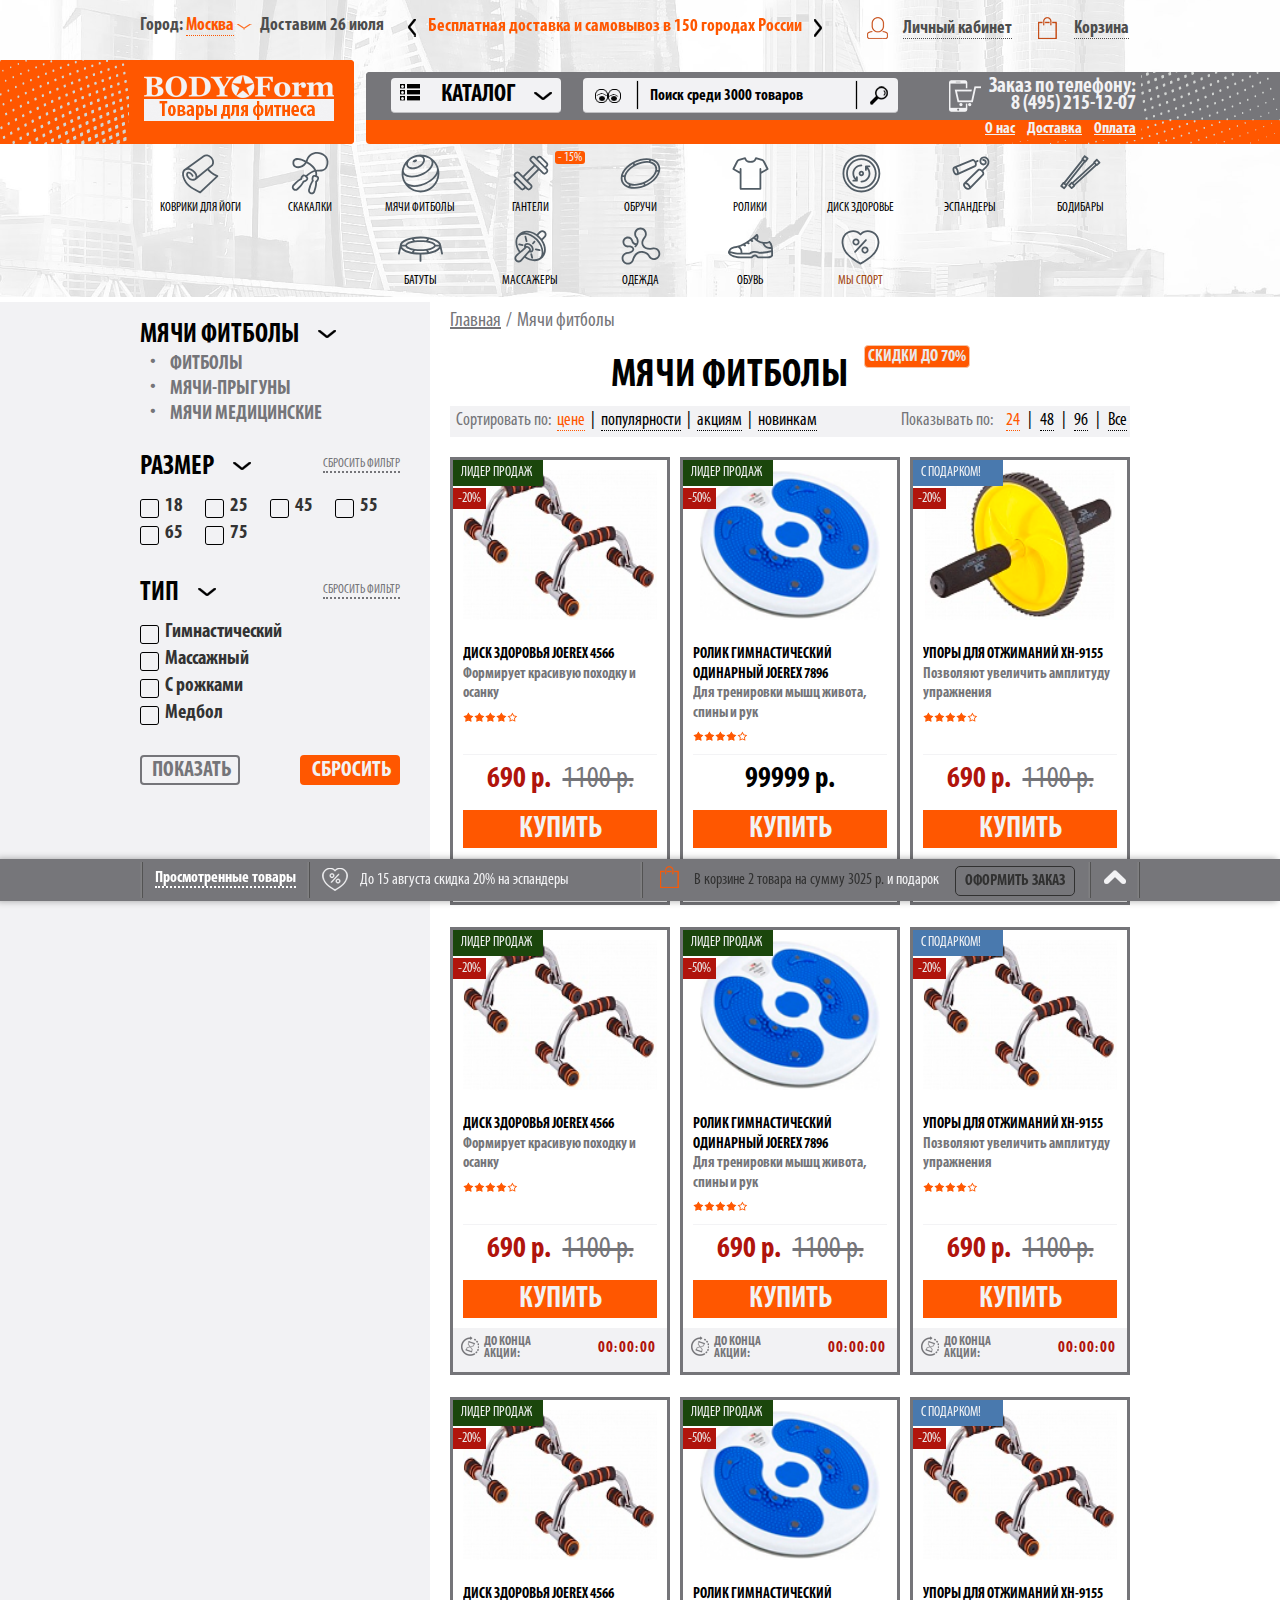
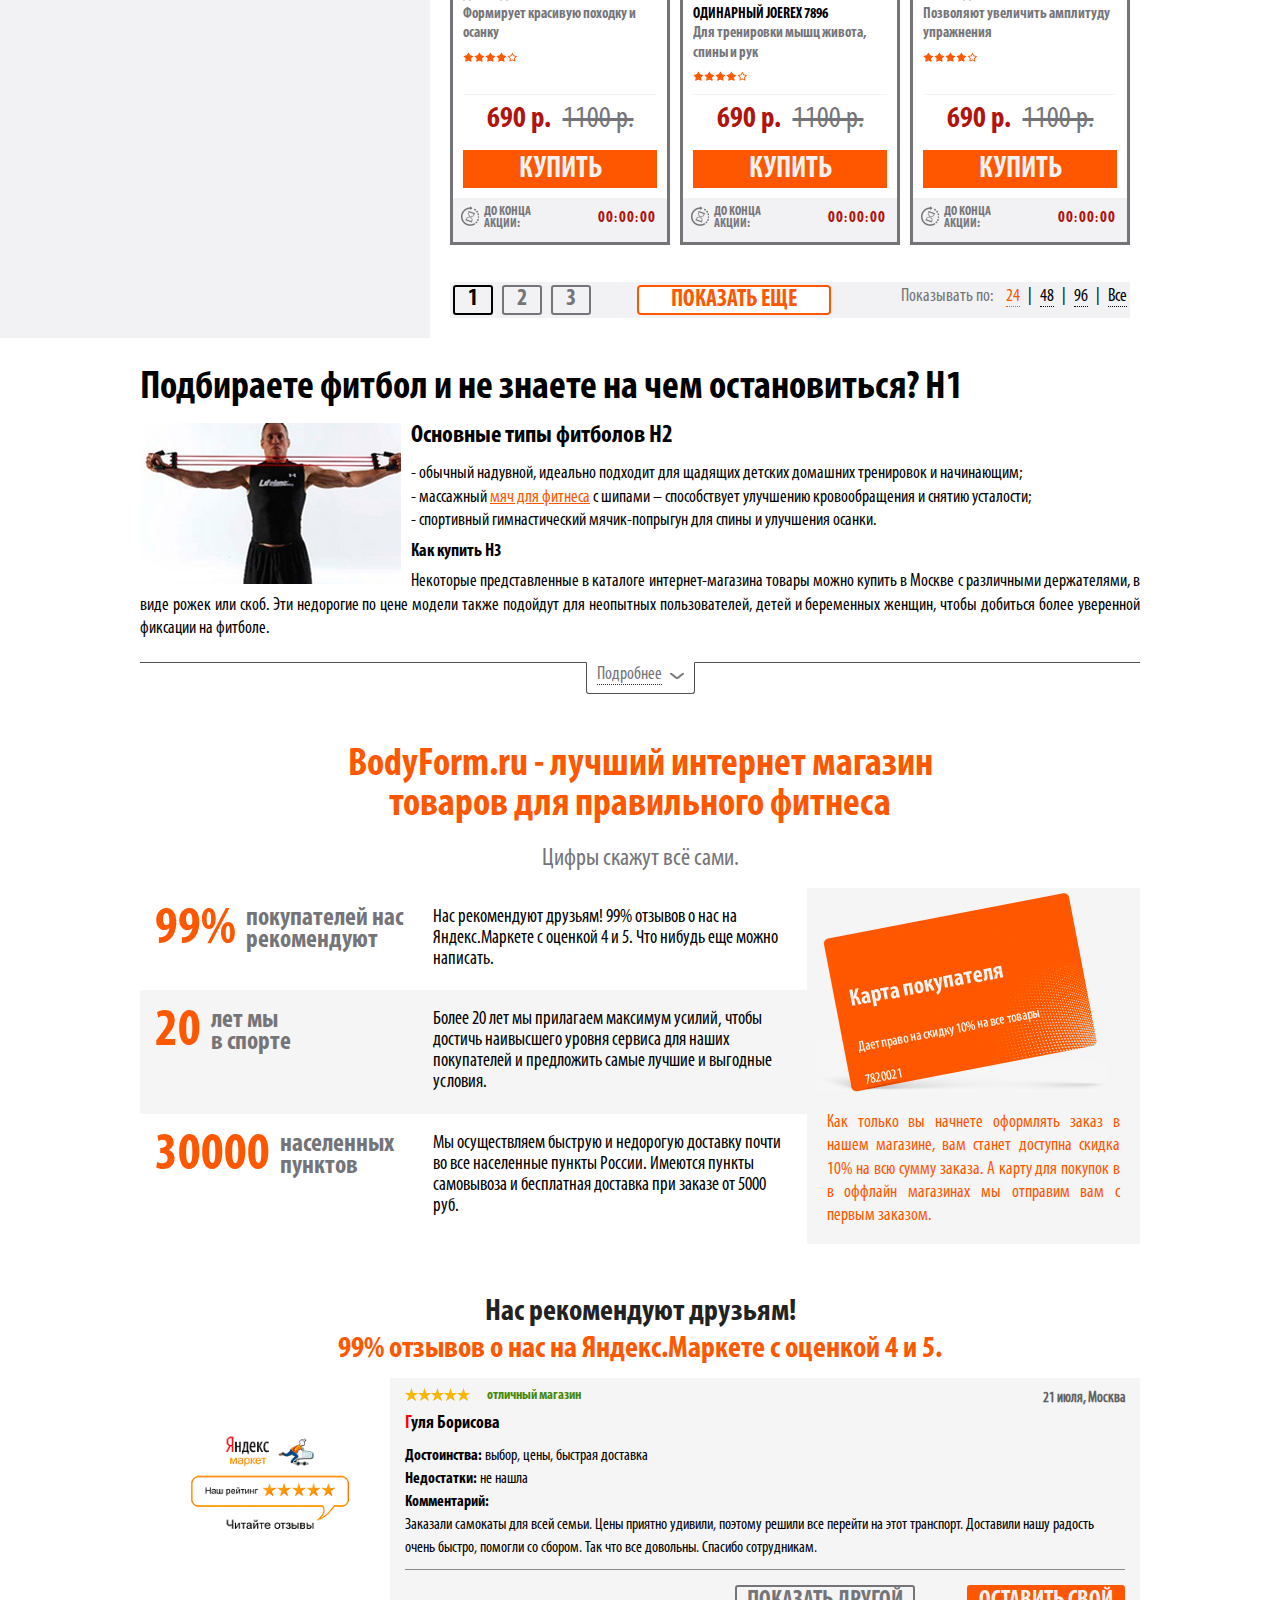
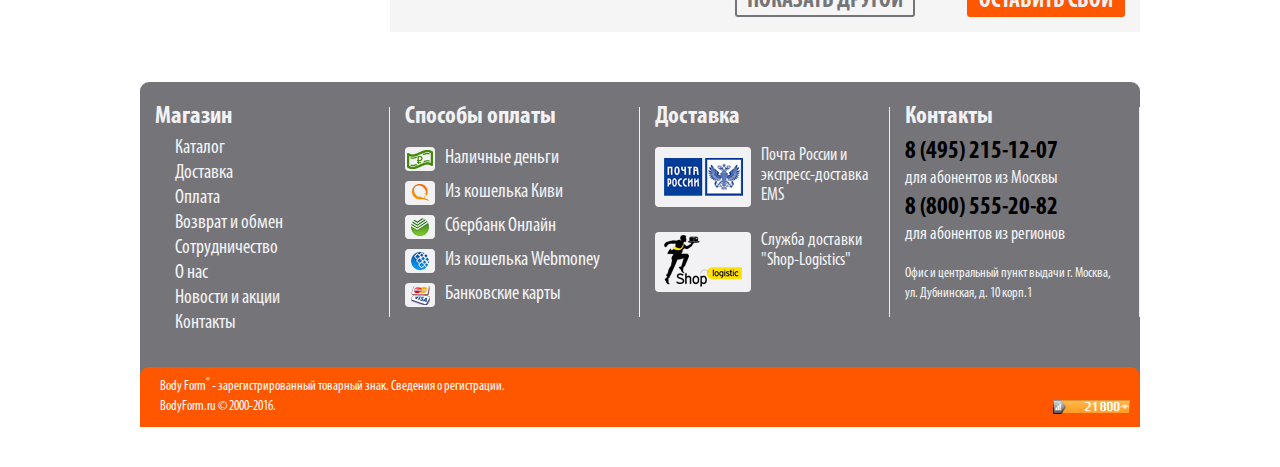
==== bf/catalog.html @ b811a0fb "new" ====
﻿<!DOCTYPE html>
<html>
<head>
    <meta charset="utf-8">
    <meta http-equiv="X-UA-Compatible" content="IE=edge">
    <meta name="viewport" content="width=device-width, initial-scale=1">
    <title>Каталог | BF</title>

    <link rel="shortcut icon" href="assets/images/favicon.png">
    <link rel="stylesheet" href="assets/plugins/bootstrap/css/bootstrap.min.css">
    <link rel="stylesheet" href="assets/plugins/font-awesome/css/font-awesome.min.css">
	
    <link rel="stylesheet" href="assets/css/style.css">
    <link rel="stylesheet" href="assets/plugins/slick/slick.css" />
    <link rel="stylesheet" href="assets/plugins/soon-countdown/css/soon.min.css"/>
    <!--[if lt IE 9]><script src="http://html5shim.googlecode.com/svn/trunk/html5.js"></script><![endif]-->
</head>
<body>
    <div id="top">
        <header id="header">
            <div class="top">
                <div class="container">
                    <div class="row-top">
                        <div class="col-dostavka">
                            Город:
                            <div class="dropdown">
                                <button class="dropdown-toggle" type="button" id="routefrom" data-toggle="dropdown" aria-haspopup="true" aria-expanded="false">
                                    <span>Москва</span>
                                </button>
                                <div class="dropdown-menu" aria-labelledby="routefrom">
                                    <a class="dropdown-item" href="#">Санкт-Петербург</a>
                                    <a class="dropdown-item" href="#">Таганрог</a>
                                    <a class="dropdown-item" href="#">Нижний Новгород</a>
                                </div>
                            </div>
                            <span class="val">Доставим 26 июля</span>
                        </div>
                        <div class="col-advants">
                            <div class="advants">
                                <div class="list">
                                    <article>
                                        <div class="inn">
                                            Бесплатная доставка и самовывоз в 150 городах России
                                        </div>
                                    </article>
                                    <article>
                                        <div class="inn">
                                            2Бесплатная доставка и самовывоз в 150 городах России
                                        </div>
                                    </article>
                                </div>
                            </div>
                        </div>
                        <div class="col-cart">
                            <div class="account">
                                <i class="icon icon-user"></i>
                                <div class="dropdown">
                                    <a href="#">Личный кабинет</a>
                                    <div class="dropdown-menu">
                                        <form class="frm">
                                            <div class="form-group row">
                                                <label for="" class="control-label col-md-3">Логин:</label>
                                                <div class="col-md-9"><input type="text" class="form-control"/></div>
                                            </div>
                                            <div class="form-group row">
                                                <label for="" class="control-label col-md-3">Пароль:</label>
                                                <div class="col-md-9"><input type="text" class="form-control"/></div>
                                            </div>
                                            <div class="form-group row">
                                                <div class="col-sm-6">
                                                    <a href="#">Забыли свой пароль?</a>
                                                    <a href="#">Зарегистрироваться?</a>
                                                </div>
                                                <div class="col-sm-6">
                                                    <button class="btn btn-default">Войти</button>
                                                </div>
                                            </div>
                                        </form>
                                    </div>
                                </div>
                            </div>
                            <div class="cart">
                                <i class="icon icon-cart"></i>
                                <div class="dropdown">
                                    <a href="#">
                                        Корзина
                                    </a>
                                    <div class="dropdown-menu">
                                        <div class="minicart">
                                            <div class="products-list">
                                                <div class="item">
                                                    <div class="row">
                                                        <div class="col-xs-3 img">
                                                            <a href="product.html"><img src="demo/product_img1.png" alt=""/></a>
                                                        </div>
                                                        <div class="col-xs-6 name">
                                                            <a href="product.html">Мяч прыгун с ручками, 65 см.</a>
                                                            <div class="options">
                                                                <p>Цвет: розовый</p>
                                                                <p>Размер: 65 см.</p>
                                                            </div>
                                                        </div>
                                                        <div class="col-xs-3 price">
                                                            <span>457 р.</span>
                                                            <div class="input-counter">
                                                                <button type="button" class="btn btn-minus btn-number" data-type="minus" data-field="quant[1]">
                                                                    -
                                                                </button>
                                                                <div class="input-group-text">
                                                                    <input type="text" name="quant[1]" class="form-control input-number input-area" value="1" min="0" max="100000" data-step="1">
                                                                </div>
                                                                <button type="button" class="btn btn-plus btn-number" data-type="plus" data-field="quant[1]">
                                                                    +
                                                                </button>
                                                            </div>
                                                        </div>
                                                        <button class="btn btn-remove" title="Удалить товар с корзины"><i class="icon icon-remove"></i></button>
                                                    </div>
                                                </div>
                                                <div class="item">
                                                    <div class="row">
                                                        <div class="col-xs-3 img">
                                                            <a href="product.html"><img src="demo/product_img2.png" alt=""/></a>
                                                        </div>
                                                        <div class="col-xs-6 name">
                                                            <a href="product.html">Мяч прыгун с ручками, 65 см.</a>
                                                            <div class="options">
                                                                <p>Цвет: розовый</p>
                                                                <p>Размер: 65 см.</p>
                                                            </div>
                                                        </div>
                                                        <div class="col-xs-3 price">
                                                            <span class="new">457 р.</span>
                                                            <span class="old">510 р.</span>
                                                            <div class="input-counter">
                                                                <button type="button" class="btn btn-minus btn-number" data-type="minus" data-field="quant[2]">
                                                                    -
                                                                </button>
                                                                <div class="input-group-text">
                                                                    <input type="text" name="quant[2]" class="form-control input-number input-area" value="1" min="0" max="100000" data-step="1">
                                                                </div>
                                                                <button type="button" class="btn btn-plus btn-number" data-type="plus" data-field="quant[2]">
                                                                    +
                                                                </button>
                                                            </div>
                                                        </div>
                                                        <button class="btn btn-remove" title="Удалить товар с корзины"><i class="icon icon-remove"></i></button>
                                                    </div>
                                                </div>
                                            </div>
                                            <div class="sum">
                                                Итого: 1232 р. и подарок
                                            </div>
                                            <div class="row row-bot">
                                                <div class="col-sm-6">
                                                    <a href="#" class="btn btn-checkout">
                                                        Оформить заказ
                                                    </a>
                                                </div>
                                                <div class="col-sm-6">
                                                    <a href="cart.html" class="link-cart">Перейти в корзину</a>
                                                </div>
                                            </div>
                                        </div>
                                    </div>
                                </div>
                            </div>
                        </div>
                    </div>
                </div>
            </div>
            <div class="center">
                <div class="col-logo">
                    <a href="" class="logo">
                        <img src="assets/images/logo.png" alt=""/>
                    </a>
                </div>
                <div class="col-wrap">
                    <div class="top">
                        <div class="inner">
                            <div class="catalog">
                                <a href="#" class="dropdown-catalog">
                                    <i class="icon icon-catalog"></i>
                                    <span>Каталог</span>
                                </a>
                            </div>
                            <div class="search">
                                <div class="search-input">
                                    <i class="icon icon-eyes"></i>
                                    <input type="text" placeholder="Поиск среди 3000 товаров" class="form-control"/>
                                    <button class="btn">
                                        <i class="icon icon-search"></i>
                                    </button>
                                    <div class="dropdown-menu">
                                        <div class="head">Найдено в разделах каталога:</div>
                                        <ul>
                                            <li><a href="#">Фитболы</a></li>
                                            <li><a href="#">Мячи-прыгуны</a></li>
                                            <li><a href="#">Мячи медицинские</a></li>
                                            <li><a href="#">Массажеры</a></li>
                                        </ul>
                                        <div class="head">Найдены товары:</div>
                                        <div class="products-list">
                                            <div class="item">
                                                <div class="row">
                                                    <div class="col-sm-2 img">
                                                        <a href="product.html"><img src="demo/product_img1.png" alt=""/></a>
                                                    </div>
                                                    <div class="col-sm-7 name">
                                                        <a href="product.html">Мяч прыгун с ручками, 65 см.</a>
                                                    </div>
                                                    <div class="col-sm-3 price">
                                                        <span>457 р.</span>
                                                    </div>
                                                </div>
                                            </div>
                                            <div class="item">
                                                <div class="row">
                                                    <div class="col-sm-2 img">
                                                        <a href="product.html"><img src="demo/product_img2.png" alt=""/></a>
                                                    </div>
                                                    <div class="col-sm-7 name">
                                                        <a href="product.html">Мяч прыгун с ручками, 65 см.</a>
                                                    </div>
                                                    <div class="col-sm-3 price">
                                                        <span class="new">457 р.</span>
                                                        <span class="old">510 р.</span>
                                                    </div>
                                                </div>
                                            </div>
                                        </div>
                                        <a href="#" class="btn">Показать все результаты</a>
                                    </div>
                                </div>
                            </div>
                            <div class="contact">
                                <p>Заказ по телефону:</p>
                                <p>8 (495) 215-12-07</p>
                            </div>
                        </div>
                    </div>
                    <div class="nav">
                        <nav class="inner">
                            <ul>
                                <li><a href="#">О нас</a></li>
                                <li><a href="#">Доставка</a></li>
                                <li><a href="#">Оплата</a></li>
                            </ul>
                        </nav>
                    </div>
                </div>
            </div>
        </header>
        <div class="container">
            <nav id="navi">
                <ul>
                    <li>
                        <a href="#">
                            <div class="navi-icon">
                                <img class="svg" src="demo/icons/1.svg" alt=""/>
                            </div>
                            <span>Коврики для йоги</span>
                        </a>
                    </li>
                    <li>
                        <a href="#">
                            <div class="navi-icon">
                                <img class="svg" src="demo/icons/2.svg" alt=""/>
                            </div>
                            <span>Скакалки</span>
                        </a>
                    </li>
                    <li>
                        <a href="#">
                            <div class="navi-icon">
                                <img class="svg" src="demo/icons/3.svg" alt=""/>
                            </div>
                            <span>Мячи фитболы</span>
                        </a>
                        <div class="dropdown-menu">
                            <div class="img">
                                <img src="demo/product_img1.png" alt=""/>
                            </div>
                            <ul>
                                <li><a href="#">Фитболы</a></li>
                                <li><a href="#">Мячи-прыгуны</a></li>
                                <li><a href="#">Мячи медицинские</a></li>
                            </ul>
                            <div class="bot">
                                <a href="#" class="btn">Посмотреть все</a>
                            </div>
                        </div>
                    </li>
                    <li>
                        <a href="#">
                            <span class="lbl">- 15%</span>
                            <div class="navi-icon">
                                <img class="svg" src="demo/icons/4.svg" alt=""/>
                            </div>
                            <span>Гантели</span>
                        </a>
                        <div class="dropdown-menu">
                            <div class="img">
                                <img src="demo/product_img1.png" alt=""/>
                            </div>
                            <ul>
                                <li><a href="#">Фитболы</a></li>
                                <li><a href="#">Мячи-прыгуны</a></li>
                                <li><a href="#">Мячи медицинские</a></li>
                            </ul>
                            <div class="bot">
                                <a href="#" class="btn">Посмотреть все</a>
                            </div>
                        </div>
                    </li>
                    <li>
                        <a href="#">
                            <div class="navi-icon">
                                <img class="svg" src="demo/icons/5.svg" alt=""/>
                            </div>
                            <span>Обручи</span>
                        </a>
                    </li>
                    <li>
                        <a href="#">
                            <div class="navi-icon">
                                <img class="svg" src="demo/icons/6.svg" alt=""/>
                            </div>
                            <span>Ролики</span>
                        </a>
                    </li>
                    <li>
                        <a href="#">
                            <div class="navi-icon">
                                <img class="svg" src="demo/icons/7.svg" alt=""/>
                            </div>
                            <span>Диск здоровье</span>
                        </a>
                    </li>
                    <li>
                        <a href="#">
                            <div class="navi-icon">
                                <img class="svg" src="demo/icons/8.svg" alt=""/>
                            </div>
                            <span>Эспандеры</span>
                        </a>
                    </li>
                    <li>
                        <a href="#">
                            <div class="navi-icon">
                                <img class="svg" src="demo/icons/9.svg" alt=""/>
                            </div>
                            <span>Бодибары</span>
                        </a>
                    </li>
                    <li>
                        <a href="#">
                            <div class="navi-icon">
                                <img class="svg" src="demo/icons/10.svg" alt=""/>
                            </div>
                            <span>Батуты</span>
                        </a>
                    </li>
                    <li>
                        <a href="#">
                            <div class="navi-icon">
                                <img class="svg" src="demo/icons/11.svg" alt=""/>
                            </div>
                            <span>Массажеры</span>
                        </a>
                    </li>
                    <li>
                        <a href="#">
                            <div class="navi-icon">
                                <img class="svg" src="demo/icons/12.svg" alt=""/>
                            </div>
                            <span>Одежда</span>
                        </a>
                    </li>
                    <li>
                        <a href="#">
                            <div class="navi-icon">
                                <img class="svg" src="demo/icons/13.svg" alt=""/>
                            </div>
                            <span>Обувь</span>
                        </a>
                    </li>
                    <li class="orange">
                        <a href="#">
                            <div class="navi-icon">
                                <img class="svg" src="demo/icons/14.svg" alt=""/>
                            </div>
                            <span>Мы спорт</span>
                        </a>
                    </li>
                </ul>
            </nav>
        </div>
    </div>
    <div id="wrapper" class="has-sidebar" role="main">
        <div class="inner">
            <div id="content" role="main">
                <div id="breadcumbs">
                    <a href="#">Главная</a><span class="sep">/</span><span class="current">Мячи фитболы</span>
                </div>
                <section class="products">
                    <header class="title">
                        <div class="name">
                            Мячи фитболы
                            <span class="lbl">скидки до 70%</span>
                        </div>
                    </header>
                    <div class="panel-pager clearfix">
                        <div class="col-md-7 col-sorting">
                            <div class="sorting">
                                <span>Сортировать по:</span>
                                <a href="#" class="active">цене</a> <span>|</span>
                                <a href="#">популярности</a> <span>|</span>
                                <a href="#">акциям</a> <span>|</span>
                                <a href="#">новинкам</a>
                            </div>
                        </div>
                        <div class="col-md-5 col-show-count">
                            <div class="show-count">
                                <span>Показывать по:</span>
                                <a href="#" class="active">24</a> <span>|</span>
                                <a href="#">48</a> <span>|</span>
                                <a href="#">96</a> <span>|</span>
                                <a href="#">Все</a>
                            </div>
                        </div>
                    </div>
                    <div class="list clearfix">
                        <article class="product-item has-timer">
                            <div class="wrap">
                                <div class="tags">
                                    <p class="ribbon"><span class="ribbon-leader">Лидер продаж</span></p>
                                    <span class="percent">-20%</span>
                                </div>
                                <div class="img">
                                    <div class="preview-gallery">
                                        <figure class="img-item">
                                            <img src="demo/product_img1.png" alt=""/>
                                        </figure>
                                        <figure class="img-item">
                                            <img src="demo/product_img2.png" alt=""/>
                                        </figure>
                                    </div>
                                </div>
                                <div class="info">
                                    <a href="product.html">
                                        <span class="name">Диск здоровья Joerex 4566</span>
                                        <span class="short">
                                            Формирует красивую походку и осанку
                                        </span>
                                    </a>
                                    <div class="rate">
                                        <span class="stars star-4"></span>
                                    </div>
                                </div>
                                <div class="price">
                                    <span class="new">690 р.</span>
                                    <span class="old">1100 р.</span>
                                </div>
                                <div class="baton">
                                    <button class="btn btn-add-to-cart">Купить</button>
                                </div>
                                <div class="akcia">
                                    <span>
                                        <i class="icon icon-timer"></i>
                                        до конца акции:</span>
                                    <div class="timer">
                                        <div class="soon"
                                             data-due="2016-10-21T22:05"
                                             data-layout="line"
                                             data-format="d,h,m,s"
                                             data-labels-days="день"
                                             data-labels-hours=":"
                                             data-labels-minutes=":"
                                             data-labels-seconds=" ">
                                        </div>
                                    </div>
                                </div>
                                <div class="product-options">
                                    <div class="prop prop-size clearfix">
                                        <div class="name">Размер: </div>
                                        <div class="values">
                                            <div class="value">
                                                <span>s 37</span>
                                            </div>
                                            <div class="value active">
                                                <span>xl 40</span>
                                            </div>
                                            <div class="value">
                                                <span>xxl 45</span>
                                            </div>
                                            <div class="value">
                                                <span>xxxl 47</span>
                                            </div>
                                        </div>
                                    </div>
                                    <div class="prop prop-color clearfix">
                                        <div class="name">Цвет: </div>
                                        <div class="values">
                                            <div class="value">
                                                <img src="assets/images/color_green.png" alt=""/>
                                            </div>
                                            <div class="value active">
                                                <img src="assets/images/color_grey.png" alt=""/>
                                            </div>
                                            <div class="value">
                                                <img src="assets/images/color_blue.png" alt=""/>
                                            </div>
                                            <div class="value">
                                                <img src="assets/images/color_yellow_brown.png" alt=""/>
                                            </div>
                                        </div>
                                    </div>
                                </div>
                            </div>
                        </article>
                        <article class="product-item has-timer">
                            <div class="wrap">
                                <div class="tags">
                                    <p class="ribbon"><span class="ribbon-leader">Лидер продаж</span></p>
                                    <span class="percent">-50%</span>
                                </div>
                                <div class="img">
                                    <div class="preview-gallery">
                                        <figure class="img-item">
                                            <img src="demo/product_img3.png" alt=""/>
                                        </figure>
                                    </div>
                                </div>
                                <div class="info">
                                    <a href="product.html">
                                        <span class="name">Ролик гимнастический одинарный Joerex 7896</span>
                                        <span class="short">
                                            Для тренировки мышц живота, спины и рук
                                        </span>
                                    </a>
                                    <div class="rate">
                                        <span class="stars star-4"></span>
                                    </div>
                                </div>
                                <div class="price">
                                    <span>99999 р.</span>
                                </div>
                                <div class="baton">
                                    <button class="btn btn-add-to-cart">Купить</button>
                                </div>
                                <div class="akcia">
                                    <span>
                                        <i class="icon icon-timer"></i>
                                        до конца акции:</span>
                                    <div class="timer">
                                        <div class="soon"
                                             data-due="2016-10-19T22:05"
                                             data-layout="line"
                                             data-format="d,h,m,s"
                                             data-labels-days="день"
                                             data-labels-hours=":"
                                             data-labels-minutes=":"
                                             data-labels-seconds=" ">
                                        </div>
                                    </div>
                                </div>
                                <div class="product-options">
                                    <div class="prop prop-size clearfix">
                                        <div class="name">Размер: </div>
                                        <div class="values">
                                            <div class="value">
                                                <span>s 37</span>
                                            </div>
                                            <div class="value active">
                                                <span>xl 40</span>
                                            </div>
                                            <div class="value">
                                                <span>xxl 45</span>
                                            </div>
                                            <div class="value">
                                                <span>xxxl 47</span>
                                            </div>
                                        </div>
                                    </div>
                                    <div class="prop prop-color clearfix">
                                        <div class="name">Цвет: </div>
                                        <div class="values">
                                            <div class="value">
                                                <img src="assets/images/color_green.png" alt=""/>
                                            </div>
                                            <div class="value active">
                                                <img src="assets/images/color_grey.png" alt=""/>
                                            </div>
                                            <div class="value">
                                                <img src="assets/images/color_blue.png" alt=""/>
                                            </div>
                                            <div class="value">
                                                <img src="assets/images/color_yellow_brown.png" alt=""/>
                                            </div>
                                        </div>
                                    </div>
                                </div>
                            </div>
                        </article>
                        <article class="product-item has-timer">
                            <div class="wrap">
                                <div class="tags">
                                    <p class="ribbon"><span class="ribbon-present">С подарком!</span></p>
                                    <span class="percent">-20%</span>
                                </div>
                                <div class="img">
                                    <div class="preview-gallery">
                                        <figure class="img-item">
                                            <img src="demo/product_img2.png" alt=""/>
                                        </figure>
                                        <figure class="img-item">
                                            <img src="demo/product_img3.png" alt=""/>
                                        </figure>
                                        <figure class="img-item">
                                            <img src="demo/product_img1.png" alt=""/>
                                        </figure>
                                    </div>
                                </div>
                                <div class="info">
                                    <a href="product.html">
                                        <span class="name">Упоры для отжиманий XH-9155</span>
                                        <span class="short">
                                             Позволяют увеличить амплитуду упражнения
                                        </span>
                                    </a>
                                    <div class="rate">
                                        <span class="stars star-4"></span>
                                    </div>
                                </div>
                                <div class="price">
                                    <span class="new">690 р.</span>
                                    <span class="old">1100 р.</span>
                                </div>
                                <div class="baton">
                                    <button class="btn btn-add-to-cart">Купить</button>
                                </div>
                                <div class="akcia">
                                    <span>
                                        <i class="icon icon-timer"></i>
                                        до конца акции:</span>
                                    <div class="timer">
                                        <div class="soon"
                                             data-due="2016-10-19T23:25"
                                             data-layout="line"
                                             data-format="d,h,m,s"
                                             data-labels-days="день"
                                             data-labels-hours=":"
                                             data-labels-minutes=":"
                                             data-labels-seconds=" ">
                                        </div>
                                    </div>
                                </div>
                                <div class="product-options">
                                    <div class="prop prop-size clearfix">
                                        <div class="name">Размер: </div>
                                        <div class="values">
                                            <div class="value">
                                                <span>s 37</span>
                                            </div>
                                            <div class="value active">
                                                <span>xl 40</span>
                                            </div>
                                            <div class="value">
                                                <span>xxl 45</span>
                                            </div>
                                            <div class="value">
                                                <span>xxxl 47</span>
                                            </div>
                                        </div>
                                    </div>
                                    <div class="prop prop-color clearfix">
                                        <div class="name">Цвет: </div>
                                        <div class="values">
                                            <div class="value">
                                                <img src="assets/images/color_green.png" alt=""/>
                                            </div>
                                            <div class="value active">
                                                <img src="assets/images/color_grey.png" alt=""/>
                                            </div>
                                            <div class="value">
                                                <img src="assets/images/color_blue.png" alt=""/>
                                            </div>
                                            <div class="value">
                                                <img src="assets/images/color_yellow_brown.png" alt=""/>
                                            </div>
                                        </div>
                                    </div>
                                </div>
                            </div>
                        </article>
                        <div class="divider"></div>
                        <article class="product-item has-timer">
                            <div class="wrap">
                                <div class="tags">
                                    <p class="ribbon"><span class="ribbon-leader">Лидер продаж</span></p>
                                    <span class="percent">-20%</span>
                                </div>
                                <div class="img">
                                    <div class="preview-gallery">
                                        <figure class="img-item">
                                            <img src="demo/product_img1.png" alt=""/>
                                        </figure>
                                        <figure class="img-item">
                                            <img src="demo/product_img2.png" alt=""/>
                                        </figure>
                                    </div>
                                </div>
                                <div class="info">
                                    <a href="product.html">
                                        <span class="name">Диск здоровья Joerex 4566</span>
                                        <span class="short">
                                            Формирует красивую походку и осанку
                                        </span>
                                    </a>
                                    <div class="rate">
                                        <span class="stars star-4"></span>
                                    </div>
                                </div>
                                <div class="price">
                                    <span class="new">690 р.</span>
                                    <span class="old">1100 р.</span>
                                </div>
                                <div class="baton">
                                    <button class="btn btn-add-to-cart">Купить</button>
                                </div>
                                <div class="akcia">
                                    <span>
                                        <i class="icon icon-timer"></i>
                                        до конца акции:</span>
                                    <div class="timer">
                                        <div class="soon"
                                             data-due="2016-10-21T22:05"
                                             data-layout="line"
                                             data-format="d,h,m,s"
                                             data-labels-days="день"
                                             data-labels-hours=":"
                                             data-labels-minutes=":"
                                             data-labels-seconds=" ">
                                        </div>
                                    </div>
                                </div>
                                <div class="product-options">
                                    <div class="prop prop-size clearfix">
                                        <div class="name">Размер: </div>
                                        <div class="values">
                                            <div class="value">
                                                <span>s 37</span>
                                            </div>
                                            <div class="value active">
                                                <span>xl 40</span>
                                            </div>
                                            <div class="value">
                                                <span>xxl 45</span>
                                            </div>
                                            <div class="value">
                                                <span>xxxl 47</span>
                                            </div>
                                        </div>
                                    </div>
                                    <div class="prop prop-color clearfix">
                                        <div class="name">Цвет: </div>
                                        <div class="values">
                                            <div class="value">
                                                <img src="assets/images/color_green.png" alt=""/>
                                            </div>
                                            <div class="value active">
                                                <img src="assets/images/color_grey.png" alt=""/>
                                            </div>
                                            <div class="value">
                                                <img src="assets/images/color_blue.png" alt=""/>
                                            </div>
                                            <div class="value">
                                                <img src="assets/images/color_yellow_brown.png" alt=""/>
                                            </div>
                                        </div>
                                    </div>
                                </div>
                            </div>
                        </article>
                        <article class="product-item has-timer">
                            <div class="wrap">
                                <div class="tags">
                                    <p class="ribbon"><span class="ribbon-leader">Лидер продаж</span></p>
                                    <span class="percent">-50%</span>
                                </div>
                                <div class="img">
                                    <div class="preview-gallery">
                                        <figure class="img-item">
                                            <img src="demo/product_img3.png" alt=""/>
                                        </figure>
                                    </div>
                                </div>
                                <div class="info">
                                    <a href="product.html">
                                        <span class="name">Ролик гимнастический одинарный Joerex 7896</span>
                                        <span class="short">
                                            Для тренировки мышц живота, спины и рук
                                        </span>
                                    </a>
                                    <div class="rate">
                                        <span class="stars star-4"></span>
                                    </div>
                                </div>
                                <div class="price">
                                    <span class="new">690 р.</span>
                                    <span class="old">1100 р.</span>
                                </div>
                                <div class="baton">
                                    <button class="btn btn-add-to-cart">Купить</button>
                                </div>
                                <div class="akcia">
                                    <span>
                                        <i class="icon icon-timer"></i>
                                        до конца акции:</span>
                                    <div class="timer">
                                        <div class="soon"
                                             data-due="2016-10-17T22:05"
                                             data-layout="line"
                                             data-format="d,h,m,s"
                                             data-labels-days="день"
                                             data-labels-hours=":"
                                             data-labels-minutes=":"
                                             data-labels-seconds=" ">
                                        </div>
                                    </div>
                                </div>
                                <div class="product-options">
                                    <div class="prop prop-size clearfix">
                                        <div class="name">Размер: </div>
                                        <div class="values">
                                            <div class="value">
                                                <span>s 37</span>
                                            </div>
                                            <div class="value active">
                                                <span>xl 40</span>
                                            </div>
                                            <div class="value">
                                                <span>xxl 45</span>
                                            </div>
                                            <div class="value">
                                                <span>xxxl 47</span>
                                            </div>
                                        </div>
                                    </div>
                                    <div class="prop prop-color clearfix">
                                        <div class="name">Цвет: </div>
                                        <div class="values">
                                            <div class="value">
                                                <img src="assets/images/color_green.png" alt=""/>
                                            </div>
                                            <div class="value active">
                                                <img src="assets/images/color_grey.png" alt=""/>
                                            </div>
                                            <div class="value">
                                                <img src="assets/images/color_blue.png" alt=""/>
                                            </div>
                                            <div class="value">
                                                <img src="assets/images/color_yellow_brown.png" alt=""/>
                                            </div>
                                        </div>
                                    </div>
                                </div>
                            </div>
                        </article>
                        <article class="product-item has-timer">
                            <div class="wrap">
                                <div class="tags">
                                    <p class="ribbon"><span class="ribbon-present">С подарком!</span></p>
                                    <span class="percent">-20%</span>
                                </div>
                                <div class="img">
                                    <div class="preview-gallery">
                                        <figure class="img-item">
                                            <img src="demo/product_img1.png" alt=""/>
                                        </figure>
                                        <figure class="img-item">
                                            <img src="demo/product_img2.png" alt=""/>
                                        </figure>
                                    </div>
                                </div>
                                <div class="info">
                                    <a href="product.html">
                                        <span class="name">Упоры для отжиманий XH-9155</span>
                                        <span class="short">
                                             Позволяют увеличить амплитуду упражнения
                                        </span>
                                    </a>
                                    <div class="rate">
                                        <span class="stars star-4"></span>
                                    </div>
                                </div>
                                <div class="price">
                                    <span class="new">690 р.</span>
                                    <span class="old">1100 р.</span>
                                </div>
                                <div class="baton">
                                    <button class="btn btn-add-to-cart">Купить</button>
                                </div>
                                <div class="akcia">
                                    <span>
                                        <i class="icon icon-timer"></i>
                                        до конца акции:</span>
                                    <div class="timer">
                                        <div class="soon"
                                             data-due="2016-10-17T22:05"
                                             data-layout="line"
                                             data-format="d,h,m,s"
                                             data-labels-days="день"
                                             data-labels-hours=":"
                                             data-labels-minutes=":"
                                             data-labels-seconds=" ">
                                        </div>
                                    </div>
                                </div>
                                <div class="product-options">
                                    <div class="prop prop-size clearfix">
                                        <div class="name">Размер: </div>
                                        <div class="values">
                                            <div class="value">
                                                <span>s 37</span>
                                            </div>
                                            <div class="value active">
                                                <span>xl 40</span>
                                            </div>
                                            <div class="value">
                                                <span>xxl 45</span>
                                            </div>
                                            <div class="value">
                                                <span>xxxl 47</span>
                                            </div>
                                        </div>
                                    </div>
                                    <div class="prop prop-color clearfix">
                                        <div class="name">Цвет: </div>
                                        <div class="values">
                                            <div class="value">
                                                <img src="assets/images/color_green.png" alt=""/>
                                            </div>
                                            <div class="value active">
                                                <img src="assets/images/color_grey.png" alt=""/>
                                            </div>
                                            <div class="value">
                                                <img src="assets/images/color_blue.png" alt=""/>
                                            </div>
                                            <div class="value">
                                                <img src="assets/images/color_yellow_brown.png" alt=""/>
                                            </div>
                                        </div>
                                    </div>
                                </div>
                            </div>
                        </article>
                        <div class="divider"></div>
                        <article class="product-item has-timer">
                            <div class="wrap">
                                <div class="tags">
                                    <p class="ribbon"><span class="ribbon-leader">Лидер продаж</span></p>
                                    <span class="percent">-20%</span>
                                </div>
                                <div class="img">
                                    <div class="preview-gallery">
                                        <figure class="img-item">
                                            <img src="demo/product_img1.png" alt=""/>
                                        </figure>
                                        <figure class="img-item">
                                            <img src="demo/product_img2.png" alt=""/>
                                        </figure>
                                    </div>
                                </div>
                                <div class="info">
                                    <a href="product.html">
                                        <span class="name">Диск здоровья Joerex 4566</span>
                                        <span class="short">
                                            Формирует красивую походку и осанку
                                        </span>
                                    </a>
                                    <div class="rate">
                                        <span class="stars star-4"></span>
                                    </div>
                                </div>
                                <div class="price">
                                    <span class="new">690 р.</span>
                                    <span class="old">1100 р.</span>
                                </div>
                                <div class="baton">
                                    <button class="btn btn-add-to-cart">Купить</button>
                                </div>
                                <div class="akcia">
                                    <span>
                                        <i class="icon icon-timer"></i>
                                        до конца акции:</span>
                                    <div class="timer">
                                        <div class="soon"
                                             data-due="2016-10-21T22:05"
                                             data-layout="line"
                                             data-format="d,h,m,s"
                                             data-labels-days="день"
                                             data-labels-hours=":"
                                             data-labels-minutes=":"
                                             data-labels-seconds=" ">
                                        </div>
                                    </div>
                                </div>
                                <div class="product-options">
                                    <div class="prop prop-size clearfix">
                                        <div class="name">Размер: </div>
                                        <div class="values">
                                            <div class="value">
                                                <span>s 37</span>
                                            </div>
                                            <div class="value active">
                                                <span>xl 40</span>
                                            </div>
                                            <div class="value">
                                                <span>xxl 45</span>
                                            </div>
                                            <div class="value">
                                                <span>xxxl 47</span>
                                            </div>
                                        </div>
                                    </div>
                                    <div class="prop prop-color clearfix">
                                        <div class="name">Цвет: </div>
                                        <div class="values">
                                            <div class="value">
                                                <img src="assets/images/color_green.png" alt=""/>
                                            </div>
                                            <div class="value active">
                                                <img src="assets/images/color_grey.png" alt=""/>
                                            </div>
                                            <div class="value">
                                                <img src="assets/images/color_blue.png" alt=""/>
                                            </div>
                                            <div class="value">
                                                <img src="assets/images/color_yellow_brown.png" alt=""/>
                                            </div>
                                        </div>
                                    </div>
                                </div>
                            </div>
                        </article>
                        <article class="product-item has-timer">
                            <div class="wrap">
                                <div class="tags">
                                    <p class="ribbon"><span class="ribbon-leader">Лидер продаж</span></p>
                                    <span class="percent">-50%</span>
                                </div>
                                <div class="img">
                                    <div class="preview-gallery">
                                        <figure class="img-item">
                                            <img src="demo/product_img3.png" alt=""/>
                                        </figure>
                                    </div>
                                </div>
                                <div class="info">
                                    <a href="product.html">
                                        <span class="name">Ролик гимнастический одинарный Joerex 7896</span>
                                        <span class="short">
                                            Для тренировки мышц живота, спины и рук
                                        </span>
                                    </a>
                                    <div class="rate">
                                        <span class="stars star-4"></span>
                                    </div>
                                </div>
                                <div class="price">
                                    <span class="new">690 р.</span>
                                    <span class="old">1100 р.</span>
                                </div>
                                <div class="baton">
                                    <button class="btn btn-add-to-cart">Купить</button>
                                </div>
                                <div class="akcia">
                                    <span>
                                        <i class="icon icon-timer"></i>
                                        до конца акции:</span>
                                    <div class="timer">
                                        <div class="soon"
                                             data-due="2016-10-17T22:05"
                                             data-layout="line"
                                             data-format="d,h,m,s"
                                             data-labels-days="день"
                                             data-labels-hours=":"
                                             data-labels-minutes=":"
                                             data-labels-seconds=" ">
                                        </div>
                                    </div>
                                </div>
                                <div class="product-options">
                                    <div class="prop prop-size clearfix">
                                        <div class="name">Размер: </div>
                                        <div class="values">
                                            <div class="value">
                                                <span>s 37</span>
                                            </div>
                                            <div class="value active">
                                                <span>xl 40</span>
                                            </div>
                                            <div class="value">
                                                <span>xxl 45</span>
                                            </div>
                                            <div class="value">
                                                <span>xxxl 47</span>
                                            </div>
                                        </div>
                                    </div>
                                    <div class="prop prop-color clearfix">
                                        <div class="name">Цвет: </div>
                                        <div class="values">
                                            <div class="value">
                                                <img src="assets/images/color_green.png" alt=""/>
                                            </div>
                                            <div class="value active">
                                                <img src="assets/images/color_grey.png" alt=""/>
                                            </div>
                                            <div class="value">
                                                <img src="assets/images/color_blue.png" alt=""/>
                                            </div>
                                            <div class="value">
                                                <img src="assets/images/color_yellow_brown.png" alt=""/>
                                            </div>
                                        </div>
                                    </div>
                                </div>
                            </div>
                        </article>
                        <article class="product-item has-timer">
                            <div class="wrap">
                                <div class="tags">
                                    <p class="ribbon"><span class="ribbon-present">С подарком!</span></p>
                                    <span class="percent">-20%</span>
                                </div>
                                <div class="img">
                                    <div class="preview-gallery">
                                        <figure class="img-item">
                                            <img src="demo/product_img1.png" alt=""/>
                                        </figure>
                                        <figure class="img-item">
                                            <img src="demo/product_img2.png" alt=""/>
                                        </figure>
                                    </div>
                                </div>
                                <div class="info">
                                    <a href="product.html">
                                        <span class="name">Упоры для отжиманий XH-9155</span>
                                        <span class="short">
                                             Позволяют увеличить амплитуду упражнения
                                        </span>
                                    </a>
                                    <div class="rate">
                                        <span class="stars star-4"></span>
                                    </div>
                                </div>
                                <div class="price">
                                    <span class="new">690 р.</span>
                                    <span class="old">1100 р.</span>
                                </div>
                                <div class="baton">
                                    <button class="btn btn-add-to-cart">Купить</button>
                                </div>
                                <div class="akcia">
                                    <span>
                                        <i class="icon icon-timer"></i>
                                        до конца акции:</span>
                                    <div class="timer">
                                        <div class="soon"
                                             data-due="2016-10-17T22:05"
                                             data-layout="line"
                                             data-format="d,h,m,s"
                                             data-labels-days="день"
                                             data-labels-hours=":"
                                             data-labels-minutes=":"
                                             data-labels-seconds=" ">
                                        </div>
                                    </div>
                                </div>
                                <div class="product-options">
                                    <div class="prop prop-size clearfix">
                                        <div class="name">Размер: </div>
                                        <div class="values">
                                            <div class="value">
                                                <span>s 37</span>
                                            </div>
                                            <div class="value active">
                                                <span>xl 40</span>
                                            </div>
                                            <div class="value">
                                                <span>xxl 45</span>
                                            </div>
                                            <div class="value">
                                                <span>xxxl 47</span>
                                            </div>
                                        </div>
                                    </div>
                                    <div class="prop prop-color clearfix">
                                        <div class="name">Цвет: </div>
                                        <div class="values">
                                            <div class="value">
                                                <img src="assets/images/color_green.png" alt=""/>
                                            </div>
                                            <div class="value active">
                                                <img src="assets/images/color_grey.png" alt=""/>
                                            </div>
                                            <div class="value">
                                                <img src="assets/images/color_blue.png" alt=""/>
                                            </div>
                                            <div class="value">
                                                <img src="assets/images/color_yellow_brown.png" alt=""/>
                                            </div>
                                        </div>
                                    </div>
                                </div>
                            </div>
                        </article>
                        <div class="divider"></div>
                    </div>
                </section>
                <div class="panel-pager clearfix">
                    <div class="col-sm-3 col-pagination">
                        <div class="pagination">
                            <a href="#" class="active">1</a>
                            <a href="#">2</a>
                            <a href="#">3</a>
                        </div>
                    </div>
                    <div class="col-sm-4 col-load">
                        <button class="btn btn-show-load">Показать еще</button>
                    </div>
                    <div class="col-md-5 col-show-count hidden-sm hidden-xs">
                        <div class="show-count">
                            <span>Показывать по:</span>
                            <a href="#" class="active">24</a> <span>|</span>
                            <a href="#">48</a> <span>|</span>
                            <a href="#">96</a> <span>|</span>
                            <a href="#">Все</a>
                        </div>
                    </div>
                </div>
            </div>
            <div id="sidebar">
                <aside>
                    <div class="catalog-list">
                        <div class="head">
                            <span>
                                Мячи фитболы
                                <i class="icon icon-arrow-down-aside"></i>
                            </span>
                        </div>
                        <ul>
                            <li>
                                <a href="#">
                                    Фитболы
                                </a>
                            </li>
                            <li>
                                <a href="#">
                                    Мячи-прыгуны
                                </a>
                            </li>
                            <li>
                                <a href="#">
                                    Мячи медицинские
                                </a>
                            </li>
                        </ul>
                    </div>
                    <div id="filters">
                        <div class="filter-item">
                            <div class="head">
                                <span>
                                    Размер
                                    <i class="icon icon-arrow-down-aside"></i>
                                </span>
                                <a href="#" class="filter-item-clear">сбросить фильтр</a>
                            </div>
                            <div class="options-list options-inline">
                                <div class="checkbox">
                                    <label>
                                        <input type="checkbox" value="">
                                        <span class="txt">18</span>
                                    </label>
                                </div>
                                <div class="checkbox">
                                    <label>
                                        <input type="checkbox" value="">
                                        <span class="txt">25</span>
                                    </label>
                                </div>
                                <div class="checkbox">
                                    <label>
                                        <input type="checkbox" value="">
                                        <span class="txt">45</span>
                                    </label>
                                </div>
                                <div class="checkbox">
                                    <label>
                                        <input type="checkbox" value="">
                                        <span class="txt">55</span>
                                    </label>
                                </div>
                                <div class="checkbox">
                                    <label>
                                        <input type="checkbox" value="">
                                        <span class="txt">65</span>
                                    </label>
                                </div>
                                <div class="checkbox">
                                    <label>
                                        <input type="checkbox" value="">
                                        <span class="txt">75</span>
                                    </label>
                                </div>
                            </div>
                        </div>
                        <div class="filter-item">
                            <div class="head">
                                <span>
                                    Тип
                                    <i class="icon icon-arrow-down-aside"></i>
                                </span>
                                <a href="#" class="filter-item-clear">сбросить фильтр</a>
                            </div>
                            <div class="options-list">
                                <div class="checkbox">
                                    <label>
                                        <input type="checkbox" value="">
                                        <span class="txt">Гимнастический</span>
                                    </label>
                                </div>
                                <div class="checkbox">
                                    <label>
                                        <input type="checkbox" value="">
                                        <span class="txt">Массажный</span>
                                    </label>
                                </div>
                                <div class="checkbox">
                                    <label>
                                        <input type="checkbox" value="">
                                        <span class="txt">С рожками</span>
                                    </label>
                                </div>
                                <div class="checkbox">
                                    <label>
                                        <input type="checkbox" value="">
                                        <span class="txt">Медбол</span>
                                    </label>
                                </div>
                            </div>
                        </div>
                        <div class="filter-buttons">
                            <div class="row">
                                <div class="col-xs-6 col-sm-12 col-md-6">
                                    <a href="#" class="btn btn-filter-show">Показать</a>
                                </div>
                                <div class="col-xs-6 col-sm-12 col-md-6">
                                    <a href="#" class="btn btn-filter-cancel">Cбросить</a>
                                </div>
                            </div>
                        </div>
                    </div>
                </aside>
            </div>
        </div>
    </div>
    <div class="container">
        <section id="description">
            <div class="post">
                <h1>Подбираете фитбол и не знаете на чем остановиться? H1</h1>
                <img src="demo/img1.jpg" alt="" style="float: left; margin: 0 10px 10px 0"/>
                <h2>Основные типы фитболов H2</h2>
                <ul>
                    <li>обычный надувной, идеально подходит для щадящих детских домашних тренировок и начинающим;</li>
                    <li>массажный <a href="#">мяч для фитнеса</a> с шипами – способствует улучшению кровообращения и снятию усталости;</li>
                    <li>спортивный гимнастический мячик-попрыгун для спины и улучшения осанки.</li>
                </ul>
                <h3>Как купить H3</h3>
                <p>Некоторые представленные в каталоге интернет-магазина товары можно купить в Москве с различными держателями, в виде рожек или скоб. Эти недорогие по цене модели также подойдут для неопытных пользователей, детей и беременных женщин, чтобы добиться более уверенной фиксации на фитболе.</p>
                <div id="fullstory" class="collapse clearfix">
                    <p>Некоторые представленные в каталоге интернет-магазина товары можно купить в Москве с различными держателями, в виде рожек или скоб. Эти недорогие по цене модели также подойдут для неопытных пользователей, детей и беременных женщин, чтобы добиться более уверенной фиксации на фитболе.</p>
                </div>
            </div>
            <div class="show_more">
                <button class="btn collapsed" data-toggle="collapse" data-target="#fullstory"><span>Подробнее</span> <i class="icon icon-arrow-down-min"></i></button>
            </div>
        </section>
        <section id="hype">
            <div class="top">BodyForm.ru - лучший интернет магазин <br/> товаров для правильного фитнеса</div>
            <div class="h3">Цифры скажут всё сами.</div>
            <div class="clearfix">
                <div class="col-sm-8 hyp-list">
                    <div class="row">
                        <div class="col-sm-5 col-digit">
                            <b>99%</b>
                            покупателей нас <br/> рекомендуют
                        </div>
                        <div class="col-sm-7 col-info">
                            Нас рекомендуют друзьям!  99% отзывов о нас на Яндекс.Маркете с оценкой 4 и 5.  Что нибудь еще можно написать.
                        </div>
                    </div>
                    <div class="row">
                        <div class="col-sm-5 col-digit">
                            <b>20</b>
                            лет мы <br/> в спорте
                        </div>
                        <div class="col-sm-7 col-info">
                            Более 20 лет мы прилагаем максимум усилий, чтобы достичь наивысшего уровня сервиса для наших покупателей и предложить самые лучшие и выгодные условия.
                        </div>
                    </div>
                    <div class="row">
                        <div class="col-sm-5 col-digit">
                            <b>30000</b>
                            населенных <br/> пунктов
                        </div>
                        <div class="col-sm-7 col-info">
                            Мы осуществляем быструю и недорогую доставку почти во все населенные пункты России. Имеются пункты самовывоза и бесплатная доставка при заказе от 5000 руб.
                        </div>
                    </div>
                </div>
                <div class="col-sm-4 hyp-card">
                    <img src="demo/card.png" alt=""/>
                    <p>Как только вы начнете оформлять заказ в нашем магазине, вам станет доступна скидка 10% на всю сумму заказа. А карту для покупок в в оффлайн магазинах мы отправим вам с первым заказом.</p>
                </div>
            </div>
        </section>
        <section id="reviews">
            <div class="top">
                Нас рекомендуют друзьям!
                <b>99% отзывов о нас на Яндекс.Маркете с оценкой 4 и 5.</b>
            </div>
            <div class="clearfix">
                <div class="col-sm-3 col-ya">
                    <a href="#"><img src="demo/yandex.png" alt=""/></a>
                </div>
                <div class="col-sm-9 col-review">
                    <div class="item">
                        <div class="meta">
                            <div class="rating">
                                <span class="stars star-5"></span>
                                <span class="txt">отличный магазин</span>
                            </div>
                            <span class="date pull-right">21 июля, Москва</span>
                        </div>
                        <div class="name">Гуля Борисова</div>
                        <div class="info">
                            <p><b>Достоинства:</b> выбор, цены, быстрая доставка</p>
                            <p><b>Недостатки:</b> не нашла</p>
                            <p><b>Комментарий:</b></p>
                            <p>Заказали самокаты для всей семьи. Цены приятно удивили, поэтому решили все перейти на этот транспорт. Доставили нашу радость очень быстро, помогли со сбором. Так что все довольны. Спасибо сотрудникам.</p>
                        </div>
                    </div>
                    <div class="bot">
                        <a href="#" class="btn btn-show-comment">Показать другой</a>
                        <a href="#" class="btn btn-add-comment">Оставить свой</a>
                    </div>
                </div>
            </div>
        </section>
    </div>
    <div class="container">
        <div id="bottom">
            <div class="clearfix">
                <div class="col-md-6">
                    <div class="row">
                        <div class="col-sm-6">
                            <div class="heading">
                                Магазин
                            </div>
                            <ul>
                                <li><a href="#">Каталог</a></li>
                                <li><a href="#">Доставка</a></li>
                                <li><a href="#">Оплата</a></li>
                                <li><a href="#">Возврат и обмен</a></li>
                                <li><a href="#">Сотрудничество</a></li>
                                <li><a href="#">О нас</a></li>
                                <li><a href="#">Новости и акции</a></li>
                                <li><a href="#">Контакты</a></li>
                            </ul>
                        </div>
                        <div class="col-sm-6">
                            <div class="heading">
                                Способы оплаты
                            </div>
                            <ul class="list-payments">
                                <li><a href="#"><span><i class="icon icon-payment-nal"></i></span>
                                    Наличные деньги</a></li>
                                <li><a href="#"><span><i class="icon icon-payment-kiwi"></i></span>
                                    Из кошелька Киви</a></li>
                                <li><a href="#"><span><i class="icon icon-payment-sb"></i></span>
                                    Сбербанк Онлайн</a></li>
                                <li><a href="#"><span><i class="icon icon-payment-wm"></i></span>
                                    Из кошелька Webmoney</a></li>
                                <li><a href="#"><span><i class="icon icon-payment-card"></i></span>
                                    Банковские карты</a></li>
                            </ul>
                        </div>
                    </div>
                </div>
                <div class="col-md-6">
                    <div class="row">
                        <div class="col-sm-6">
                            <div class="heading">
                                Доставка
                            </div>
                            <ul class="list-delivary">
                                <li><a href="#"><span class="delivary-post"><i class="icon icon-delivary-post"></i></span>
                                    Почта России и экспресс-доставка EMS</a></li>
                                <li><a href="#"><span><i class="icon icon-delivary-logistic"></i></span>
                                    Служба доставки "Shop-Logistics"</a></li>
                            </ul>
                        </div>
                        <div class="col-sm-6">
                            <div class="heading">
                                Контакты
                            </div>
                            <div class="tels">
                                <b>8 (495) 215-12-07</b>
                                <p>для абонентов из Москвы</p>
                                <b>8 (800) 555-20-82</b>
                                <p>для абонентов из регионов</p>
                            </div>
                            <p>Офис и центральный пункт выдачи г. Москва, ул. Дубнинская, д. 10 корп.1</p>
                        </div>
                    </div>
                </div>
            </div>
        </div>
        <footer id="footer">
            <div class="row">
                <div class="col-sm-9 col-md-11">
                    <div class="row">
                        <div class="col-md-12">
                            <p>Body Form<sup>®</sup> - зарегистрированный товарный знак. Сведения о регистрации.</p>
                            <p> BodyForm.ru © 2000-2016.</p>
                        </div>
                    </div>
                </div>
                <div class="col-sm-3 col-md-1 col-stats">
                    <img src="demo/stats.png" alt=""/>
                </div>
            </div>
        </footer>
    </div>
    <div id="optionbar">
        <div class="container">
            <div class="clearfix">
                <div class="col-xs-2 col-sm-4 col-lg-2 col-viewed">
                    <a href="#" class="link-viewed"><i class="fa fa-eye hidden-lg hidden-sm hidden-sm" aria-hidden="true"></i>
                        <span class="hidden-xs">Просмотренные товары</span></a>
                    <div class="viewed-list">
                        <div class="list clearfix">
                            <div class="item">
                                <a href="product.html">
                                    <div class="title">
                                        Мяч прыгун с ручками, 65 см
                                    </div>
                                    <div class="photo">
                                        <img src="demo/product_img3.png" alt=""/>
                                    </div>
                                    <div class="price">
                                        <span>457 р.</span>
                                    </div>
                                </a>
                            </div>
                            <div class="item">
                                <a href="product.html">
                                    <div class="title">
                                        Мяч прыгун с ручками, 65 см
                                    </div>
                                    <div class="photo">
                                        <img src="demo/product_img2.png" alt=""/>
                                    </div>
                                    <div class="price">
                                        <span class="new">457 р.</span>
                                        <span class="old">510 р.</span>
                                    </div>
                                </a>
                            </div>
                            <div class="item">
                                <a href="product.html">
                                    <div class="title">
                                        Мяч прыгун с ручками, 65 см
                                    </div>
                                    <div class="photo">
                                        <img src="demo/product_img1.png" alt=""/>
                                    </div>
                                    <div class="price">
                                        <span class="new">457 р.</span>
                                        <span class="old">510 р.</span>
                                    </div>
                                </a>
                            </div>
                        </div>
                    </div>
                </div>
                <div class="hidden-xs hidden-sm hidden-md col-lg-4 col-akcia">
                    <i class="icon icon-heart"></i>
                    <a href="#">До 15 августа скидка 20% на эспандеры</a>
                </div>
                <div class="col-xs-10 col-sm-8 col-lg-6 col-cart">
                    <div class="cart-inner">
                        <i class="icon icon-cart-light"></i>
                        <a href="checkout.html" class="btn btn-checkout hidden-xs hidden-sm">Оформить заказ</a>
                        <a href="cart.html" class="link-cart">В корзине 2 товара на сумму 3025 р. <strong class="hidden-xs hidden-sm">и подарок</strong></a>
                        <a href="#header" id="gotop"><i class="icon icon-gotop"></i></a>
                    </div>
                </div>
            </div>
        </div>
    </div>

    <script src="assets/js/jquery-2.2.4.min.js"></script>
    <script src="assets/plugins/bootstrap/js/bootstrap.min.js"></script>
    <script src="assets/plugins/slick/slick.js"></script>
    <script src="assets/plugins/soon-countdown/js/soon.min.js"></script>
    <script src="assets/js/jquery.sticky-kit.min.js"></script>
    <script src="assets/js/jquery.maskedinput.js"></script>
    <script src="assets/js/masonry.pkgd.min.js" type="text/javascript"></script>

    <script src="assets/js/default.js"></script>
    <script src="assets/js/shop.js"></script>

    <script>
       $(document).ready(function ($) {
           Main.init();
           Shop.init();
       });
   </script>

</body>
</html>
---- bf/assets/css/style.css ----
/* font-family: "MyriadProRegular"; */
@font-face {
  font-family: "MyriadProRegular";
  src: url("../fonts/MyriadProRegular/MyriadProRegular.eot");
  src: url("../fonts/MyriadProRegular/MyriadProRegular.eot?#iefix") format("embedded-opentype"), url("../fonts/MyriadProRegular/MyriadProRegular.woff") format("woff"), url("../fonts/MyriadProRegular/MyriadProRegular.ttf") format("truetype");
  font-style: normal;
  font-weight: normal; }
/* font-family: "MyriadProBold"; */
@font-face {
  font-family: "MyriadProBold";
  src: url("../fonts/MyriadProBold/MyriadProBold.eot");
  src: url("../fonts/MyriadProBold/MyriadProBold.eot?#iefix") format("embedded-opentype"), url("../fonts/MyriadProBold/MyriadProBold.woff") format("woff"), url("../fonts/MyriadProBold/MyriadProBold.ttf") format("truetype");
  font-style: normal;
  font-weight: normal; }
/* font-family: "MyriadProItalic"; */
@font-face {
  font-family: "MyriadProItalic";
  src: url("../fonts/MyriadProItalic/MyriadProItalic.eot");
  src: url("../fonts/MyriadProItalic/MyriadProItalic.eot?#iefix") format("embedded-opentype"), url("../fonts/MyriadProItalic/MyriadProItalic.woff") format("woff"), url("../fonts/MyriadProItalic/MyriadProItalic.ttf") format("truetype");
  font-style: normal;
  font-weight: normal; }
/* font-family: "MyriadProSemiBold"; */
@font-face {
  font-family: "MyriadProSemiBold";
  src: url("../fonts/MyriadProSemiBold/MyriadProSemiBold.eot");
  src: url("../fonts/MyriadProSemiBold/MyriadProSemiBold.eot?#iefix") format("embedded-opentype"), url("../fonts/MyriadProSemiBold/MyriadProSemiBold.woff") format("woff"), url("../fonts/MyriadProSemiBold/MyriadProSemiBold.ttf") format("truetype");
  font-style: normal;
  font-weight: normal; }
/* font-family: "MyriadProBoldItalic"; */
@font-face {
  font-family: "MyriadProBoldItalic";
  src: url("../fonts/MyriadProBoldItalic/MyriadProBoldItalic.eot");
  src: url("../fonts/MyriadProBoldItalic/MyriadProBoldItalic.eot?#iefix") format("embedded-opentype"), url("../fonts/MyriadProBoldItalic/MyriadProBoldItalic.woff") format("woff"), url("../fonts/MyriadProBoldItalic/MyriadProBoldItalic.ttf") format("truetype");
  font-style: normal;
  font-weight: normal; }
/* font-family: "MyriadProSemiBoldItalic"; */
@font-face {
  font-family: "MyriadProSemiBoldItalic";
  src: url("../fonts/MyriadProSemiBoldItalic/MyriadProSemiBoldItalic.eot");
  src: url("../fonts/MyriadProSemiBoldItalic/MyriadProSemiBoldItalic.eot?#iefix") format("embedded-opentype"), url("../fonts/MyriadProSemiBoldItalic/MyriadProSemiBoldItalic.woff") format("woff"), url("../fonts/MyriadProSemiBoldItalic/MyriadProSemiBoldItalic.ttf") format("truetype");
  font-style: normal;
  font-weight: normal; }
@font-face {
  font-family: "MyriadProCondRegular";
  src: url("../fonts/MyriadProCondRegular/MyriadProCondRegular.woff") format("woff"), url("../fonts/MyriadProCondRegular/MyriadProCondRegular.ttf") format("truetype");
  font-style: normal;
  font-weight: normal; }
/* font-family: "MyriadProCondBold"; */
@font-face {
  font-family: "MyriadProCondBold";
  src: url("../fonts/MyriadProCondBold/MyriadProCondBold.eot");
  src: url("../fonts/MyriadProCondBold/MyriadProCondBold.eot?#iefix") format("embedded-opentype"), url("../fonts/MyriadProCondBold/MyriadProCondBold.woff") format("woff"), url("../fonts/MyriadProCondBold/MyriadProCondBold.ttf") format("truetype");
  font-style: normal;
  font-weight: normal; }
/* font-family: "MyriadProCondItalic"; */
@font-face {
  font-family: "MyriadProCondItalic";
  src: url("../fonts/MyriadProCondItalic/MyriadProCondItalic.eot");
  src: url("../fonts/MyriadProCondItalic/MyriadProCondItalic.eot?#iefix") format("embedded-opentype"), url("../fonts/MyriadProCondItalic/MyriadProCondItalic.woff") format("woff"), url("../fonts/MyriadProCondItalic/MyriadProCondItalic.ttf") format("truetype");
  font-style: normal;
  font-weight: normal; }
/* font-family: "MyriadProCondBoldItalic"; */
@font-face {
  font-family: "MyriadProCondBoldItalic";
  src: url("../fonts/MyriadProCondBoldItalic/MyriadProCondBoldItalic.eot");
  src: url("../fonts/MyriadProCondBoldItalic/MyriadProCondBoldItalic.eot?#iefix") format("embedded-opentype"), url("../fonts/MyriadProCondBoldItalic/MyriadProCondBoldItalic.woff") format("woff"), url("../fonts/MyriadProCondBoldItalic/MyriadProCondBoldItalic.ttf") format("truetype");
  font-style: normal;
  font-weight: normal; }
.icon {
  display: inline-block;
  text-indent: -9999em;
  background: url(../images/sprite.png) no-repeat; }
  .icon-arrow-bottom-orange {
    background-position: -92px -5px;
    width: 15px;
    height: 6px; }
  .icon-user {
    background-position: 0 0;
    width: 21px;
    height: 22px; }
  .icon-cart {
    background-position: -24px 0;
    width: 19px;
    height: 22px; }
  .icon-cart-light {
    background-position: -92px -16px;
    width: 19px;
    height: 22px; }
  .icon-catalog {
    background-position: -25px -26px;
    width: 20px;
    height: 17px; }
  .icon-eyes {
    background-position: 0 -61px;
    width: 26px;
    height: 14px; }
  .icon-search {
    background-position: -34px -47px;
    width: 18px;
    height: 19px; }
  .icon-prev {
    background-position: -2px -79px;
    width: 20px;
    height: 32px; }
  .icon-next {
    background-position: -25px -79px;
    width: 20px;
    height: 32px; }
  .icon-payment-nal {
    background-position: -2px -118px;
    width: 26px;
    height: 19px; }
  .icon-payment-kiwi {
    background-position: -6px -150px;
    width: 17px;
    height: 19px; }
  .icon-payment-sb {
    background-position: -6px -181px;
    width: 18px;
    height: 19px; }
  .icon-payment-wm {
    background-position: -6px -212px;
    width: 18px;
    height: 19px; }
  .icon-payment-card {
    background-position: -5px -242px;
    width: 19px;
    height: 19px; }
  .icon-delivary-post {
    background-position: -38px -118px;
    width: 79px;
    height: 38px; }
  .icon-delivary-logistic {
    background-position: -38px -160px;
    width: 78px;
    height: 52px; }
  .icon-preview-prev {
    background-position: -55px -87px;
    width: 14px;
    height: 22px; }
  .icon-preview-next {
    background-position: -100px -87px;
    width: 14px;
    height: 22px; }
  .icon-timer {
    background-position: -58px -45px;
    width: 18px;
    height: 20px; }
  .icon-remove {
    background-position: -57px -73px;
    width: 8px;
    height: 8px; }
  .icon-gotop {
    background-position: -86px -71px;
    width: 22px;
    height: 14px; }
  .icon-heart {
    background-position: -88px -44px;
    width: 26px;
    height: 23px; }
  .icon-arrow-down-min {
    background-position: -30px -70px;
    width: 14px;
    height: 6px; }
  .icon-arrow-down-aside {
    background-position: -2px -49px;
    width: 18px;
    height: 8px; }
  .icon-video {
    background-position: -148px -142px;
    width: 41px;
    height: 33px; }
  .icon-close {
    background-position: -122px -47px;
    width: 22px;
    height: 21px; }
  .icon-arrow-order {
    background-position: -195px -80px;
    width: 18px;
    height: 8px; }
  .icon-arrow-right {
    background-position: -14px -25px;
    width: 8px;
    height: 18px; }

@keyframes rotating {
  from {
    -ms-transform: rotate(0deg);
    -moz-transform: rotate(0deg);
    -webkit-transform: rotate(0deg);
    -o-transform: rotate(0deg);
    transform: rotate(0deg); }
  to {
    -ms-transform: rotate(360deg);
    -moz-transform: rotate(360deg);
    -webkit-transform: rotate(360deg);
    -o-transform: rotate(360deg);
    transform: rotate(360deg); } }
@keyframes anim {
  0% {
    display: none;
    opacity: 0; }
  1% {
    display: block;
    opacity: 0;
    transform: translate(0, -5px); }
  100% {
    opacity: 1;
    transform: translate(0, 0); } }
body {
  font-family: "MyriadProCondRegular", sans-serif;
  background-color: #fff; }

.container {
  width: 100%;
  max-width: 1030px; }

img {
  max-width: 100%;
  height: auto; }

a:focus {
  outline: 0 !important;
  text-decoration: none; }

button:focus, .slick-slide:focus {
  outline: 0 !important; }

article:focus {
  outline: 0 !important; }

div.loading {
  position: relative; }
  div.loading:after {
    content: "";
    position: absolute;
    top: 0;
    left: 0;
    width: 100%;
    height: 100%;
    background: rgba(255, 255, 255, 0.44);
    z-index: 10; }
  div.loading > .spinner {
    z-index: 20;
    display: block;
    position: absolute;
    top: 50%;
    left: 50%;
    margin: -5px 0 0 -8px; }

.spinner {
  display: none;
  width: 16px;
  height: 11px;
  background: #d1d1d1; }

.modal-backdrop.in {
  opacity: 0.4; }

span.error {
  color: #9c0000 !important;
  font-size: 13px !important; }
span.req {
  color: #9e0c0c !important;
  font-size: 13px !important; }

input[type=text].form-control, input[type=tel].form-control, input[type=email].form-control, input[type=password].form-control, textarea.form-control {
  background: #fcfcfc;
  border: 1px solid #cfcfcf;
  border-radius: 1px;
  box-shadow: none; }
  input[type=text].form-control:focus, input[type=tel].form-control:focus, input[type=email].form-control:focus, input[type=password].form-control:focus, textarea.form-control:focus {
    background: #fff;
    border: 1px solid #abc5e3;
    box-shadow: none; }
  input[type=text].form-control.is_required, input[type=tel].form-control.is_required, input[type=email].form-control.is_required, input[type=password].form-control.is_required, textarea.form-control.is_required {
    border: 1px solid #9c0000; }

blockquote {
  color: #0da99f;
  font-size: 15px;
  margin: 0 0 15px -10px;
  padding: 0 10px;
  position: relative;
  border: none;
  background: none; }
  blockquote:before {
    content: "";
    position: absolute;
    left: 0;
    top: 5px;
    width: 2px;
    height: 60%;
    background: #0da99f; }

.col-xs-15,
.col-sm-15,
.col-md-15,
.col-lg-15 {
  position: relative;
  min-height: 1px;
  padding-right: 10px;
  padding-left: 10px; }

.col-xs-15 {
  width: 20%;
  float: left; }

@media (min-width: 768px) {
  .col-sm-15 {
    width: 20%;
    float: left; } }
@media (min-width: 992px) {
  .col-md-15 {
    width: 20%;
    float: left; } }
@media (min-width: 1200px) {
  .col-lg-15 {
    width: 20%;
    float: left; } }
#top {
  background: url(../images/bg_top.jpg) no-repeat center bottom/cover;
  margin-bottom: 5px; }

#header {
  margin-bottom: 7px; }
  #header > .top {
    padding: 10px 0; }
    #header > .top .row-top {
      display: -webkit-box;
      display: -moz-box;
      display: -ms-flexbox;
      display: -webkit-flex;
      display: flex; }
      #header > .top .row-top .col-dostavka {
        width: 25%; }
      #header > .top .row-top .col-advants {
        padding: 0 10px;
        width: 45%; }
      #header > .top .row-top .col-cart {
        width: 30%;
        text-align: right; }
    #header > .top .col-dostavka {
      color: #4d4d4d;
      font: bold 18px "MyriadProCondBold", sans-serif;
      padding-top: 5px;
      padding-right: 0px;
      width: 45%; }
      #header > .top .col-dostavka .val {
        display: inline-block; }
      #header > .top .col-dostavka .dropdown {
        display: inline-block;
        margin: 0 5px 0 0; }
        #header > .top .col-dostavka .dropdown .dropdown-toggle {
          background: none;
          border: none;
          padding: 0;
          margin-bottom: 10px; }
          #header > .top .col-dostavka .dropdown .dropdown-toggle:after {
            content: '';
            display: inline-block;
            background: url(../images/sprite.png) no-repeat -92px -5px;
            width: 15px;
            height: 6px;
            border: none;
            margin: 0; }
          #header > .top .col-dostavka .dropdown .dropdown-toggle > span {
            border-bottom: 1px dotted #ff5700;
            color: #ff5700; }
          #header > .top .col-dostavka .dropdown .dropdown-toggle:hover > span {
            border-bottom-color: transparent; }
        #header > .top .col-dostavka .dropdown .dropdown-menu {
          padding: 0;
          overflow: hidden;
          margin: -5px 0 0 0; }
          #header > .top .col-dostavka .dropdown .dropdown-menu > a {
            display: block;
            padding: 7px 10px;
            color: #4d4d4d;
            font-size: 14px; }
            #header > .top .col-dostavka .dropdown .dropdown-menu > a:hover {
              background: #f2f2f2;
              text-decoration: none; }
    #header > .top .advants {
      max-width: 480px;
      padding: 0px 8px;
      border-radius: 0 0 9px 9px;
      margin-top: -6px; }
      #header > .top .advants .list {
        padding: 0 15px;
        height: 45px;
        overflow: hidden; }
        #header > .top .advants .list article .inn {
          color: #ff5700;
          font: 18px/1 "MyriadProCondBold", sans-serif;
          text-align: center;
          padding: 0px;
          overflow: hidden;
          height: 45px;
          display: table-cell;
          vertical-align: middle;
          width: 400px; }
          #header > .top .advants .list article .inn a {
            text-decoration: underline;
            color: #363a47;
            text-shadow: 1px 0 0 #80848c; }
            #header > .top .advants .list article .inn a:hover {
              text-decoration: none; }
        #header > .top .advants .list .slick-arrow {
          background: url("../images/sprite.png");
          display: inline-block;
          text-indent: -999em;
          border: none;
          padding: 0;
          position: absolute;
          top: 15px;
          width: 8px;
          height: 18px; }
          #header > .top .advants .list .slick-arrow.slick-prev {
            left: 0;
            background-position: -2px -25px; }
          #header > .top .advants .list .slick-arrow.slick-next {
            right: 0;
            background-position: -14px -25px; }
          #header > .top .advants .list .slick-arrow:hover {
            opacity: 0.7; }
    #header > .top .col-cart > div {
      display: inline-block;
      position: relative;
      margin-top: 5px; }
      #header > .top .col-cart > div > .icon {
        margin: 2px 2px 0 0;
        position: relative;
        width: 23px;
        float: left; }
      #header > .top .col-cart > div > .dropdown {
        display: inline-block;
        background: transparent;
        padding: 10px;
        display: inline-block;
        border: 1px solid transparent;
        border-bottom-color: transparent !important;
        border-radius: 2px 2px 0 0;
        position: relative;
        z-index: 10;
        margin-top: -6px; }
        #header > .top .col-cart > div > .dropdown > a {
          font: bold 18px/1 "MyriadProCondBold", sans-serif;
          color: #4d4d4d;
          text-decoration: none;
          border-bottom: 1px dotted #4d4d4d;
          display: block; }
          #header > .top .col-cart > div > .dropdown > a:hover {
            border-bottom-color: transparent;
            text-decoration: none; }
        #header > .top .col-cart > div > .dropdown:hover {
          background: #fff;
          border-color: #676667;
          -webkit-box-shadow: -2px -1px 3px 0px rgba(0, 0, 0, 0.25);
          -moz-box-shadow: -2px -1px 3px 0px rgba(0, 0, 0, 0.25);
          box-shadow: -2px -1px 3px 0px rgba(0, 0, 0, 0.25);
          transition: all 300ms ease 0s; }
        #header > .top .col-cart > div > .dropdown:after {
          content: '';
          background: #fff;
          width: 100%;
          height: 12px;
          position: absolute;
          top: 100%;
          left: 0;
          margin-top: -5px;
          z-index: 10;
          display: block;
          opacity: 0;
          transition: all 300ms ease 0s;
          visibility: hidden; }
        #header > .top .col-cart > div > .dropdown .dropdown-menu {
          opacity: 0;
          transition: all 300ms ease 0s;
          visibility: hidden;
          display: block;
          background: #fff;
          position: absolute;
          background: #fff;
          border: 1px solid #706f70;
          z-index: 9;
          padding: 10px;
          top: 100%;
          left: auto;
          -webkit-box-shadow: -2px 0px 5px 0px rgba(0, 0, 0, 0.35);
          -moz-box-shadow: -2px 0px 5px 0px rgba(0, 0, 0, 0.35);
          box-shadow: -2px 0px 5px 0px rgba(0, 0, 0, 0.35); }
        #header > .top .col-cart > div > .dropdown:hover .dropdown-menu {
          opacity: 1;
          visibility: visible;
          margin-top: -1px; }
        #header > .top .col-cart > div > .dropdown:hover:after {
          margin-top: -7px;
          opacity: 1;
          visibility: visible; }
      #header > .top .col-cart > div.account > .dropdown .dropdown-menu {
        width: 310px;
        left: -1px;
        border-radius: 0 4px 4px 4px; }
      #header > .top .col-cart > div.account .frm {
        padding: 30px 10px 15px 10px; }
        #header > .top .col-cart > div.account .frm .form-group {
          margin-bottom: 10px; }
          #header > .top .col-cart > div.account .frm .form-group .control-label {
            color: #4d4d4d;
            font: 18px "MyriadProCondRegular", sans-serif; }
          #header > .top .col-cart > div.account .frm .form-group .form-control {
            border-radius: 4px;
            border: 1px solid #cfcfcf;
            background: #fcfcfc;
            height: 28px;
            padding: 5px 10px; }
            #header > .top .col-cart > div.account .frm .form-group .form-control:focus {
              border-color: #d3e0f0;
              background: #fff; }
          #header > .top .col-cart > div.account .frm .form-group a {
            color: #4d4d4d;
            font-size: 15px; }
            #header > .top .col-cart > div.account .frm .form-group a:hover {
              color: #ff5700;
              text-decoration: underline; }
          #header > .top .col-cart > div.account .frm .form-group .btn {
            font: bold 30px/1 "MyriadProCondBold", sans-serif;
            color: #313131;
            background: #e9e9eb;
            float: right; }
            #header > .top .col-cart > div.account .frm .form-group .btn:hover {
              background: #dcdcdf; }
      #header > .top .col-cart > div.cart {
        float: right;
        margin-left: 15px; }
        #header > .top .col-cart > div.cart > .dropdown .dropdown-menu {
          width: 280px;
          right: -1px;
          border-radius: 4px 0 4px 4px; }
        #header > .top .col-cart > div.cart .minicart .products-list .item {
          padding-bottom: 10px;
          margin-bottom: 10px;
          border-bottom: 1px solid #e9e9eb;
          position: relative; }
          #header > .top .col-cart > div.cart .minicart .products-list .item .btn-remove {
            position: absolute;
            top: -5px;
            right: 0px;
            background: none;
            border: none;
            font-size: 16px;
            line-height: 1;
            font-weight: bold;
            transition: all .2s linear;
            width: 20px;
            height: 20px;
            padding: 0 0 3px 0px;
            display: block;
            border-radius: 50%;
            text-align: center; }
            #header > .top .col-cart > div.cart .minicart .products-list .item .btn-remove:hover {
              transform: rotate(180deg); }
          #header > .top .col-cart > div.cart .minicart .products-list .item .img {
            padding-right: 0; }
          #header > .top .col-cart > div.cart .minicart .products-list .item .name > a {
            color: #313131;
            font: bold 18px/1 "MyriadProCondBold", sans-serif;
            margin: 0;
            display: block; }
            #header > .top .col-cart > div.cart .minicart .products-list .item .name > a:hover {
              color: #ff5700;
              text-decoration: none; }
          #header > .top .col-cart > div.cart .minicart .products-list .item .name .options p {
            margin: 0;
            font: 16px "MyriadProCondRegular", sans-serif;
            color: #757579; }
          #header > .top .col-cart > div.cart .minicart .products-list .item .price {
            padding-left: 0;
            padding-top: 10px; }
            #header > .top .col-cart > div.cart .minicart .products-list .item .price > span {
              font: bold 18px/16px "MyriadProCondBold", sans-serif;
              color: #313131;
              display: block;
              white-space: nowrap; }
              #header > .top .col-cart > div.cart .minicart .products-list .item .price > span.new {
                color: #b0140c; }
              #header > .top .col-cart > div.cart .minicart .products-list .item .price > span.old {
                text-decoration: line-through;
                color: #757579; }
            #header > .top .col-cart > div.cart .minicart .products-list .item .price .input-counter {
              color: #010101;
              font-size: 12px;
              padding-top: 5px; }
              #header > .top .col-cart > div.cart .minicart .products-list .item .price .input-counter .btn {
                padding: 0;
                font-size: 14px;
                font-weight: bold;
                line-height: 10px;
                border-radius: 0;
                width: 10px;
                height: 10px;
                text-align: center;
                border: none;
                background: #e9e9eb; }
                #header > .top .col-cart > div.cart .minicart .products-list .item .price .input-counter .btn:hover {
                  background: #dcdcdf; }
              #header > .top .col-cart > div.cart .minicart .products-list .item .price .input-counter .input-group-text {
                display: inline-block; }
                #header > .top .col-cart > div.cart .minicart .products-list .item .price .input-counter .input-group-text .form-control {
                  background: none;
                  font-size: 12px;
                  font-weight: bold;
                  border: none;
                  padding: 0;
                  display: inline-block;
                  width: 25px;
                  height: auto;
                  text-align: center;
                  border: 1px solid #f2f2f2; }
                  #header > .top .col-cart > div.cart .minicart .products-list .item .price .input-counter .input-group-text .form-control:disabled {
                    cursor: default; }
        #header > .top .col-cart > div.cart .minicart .sum {
          font: bold 24px/1 "MyriadProCondBold", sans-serif;
          color: #b0140c;
          text-align: center;
          margin-bottom: 10px; }
        #header > .top .col-cart > div.cart .minicart .row-bot .btn {
          font: bold 18px/1 "MyriadProCondBold", sans-serif;
          color: #313131;
          text-transform: uppercase;
          border: 1px solid #313131;
          border-radius: 4px;
          padding: 3px 5px; }
          #header > .top .col-cart > div.cart .minicart .row-bot .btn:hover {
            background: #f2f2f2; }
        #header > .top .col-cart > div.cart .minicart .row-bot .link-cart {
          color: #ff5700;
          font-size: 18px;
          text-decoration: underline; }
          #header > .top .col-cart > div.cart .minicart .row-bot .link-cart:hover {
            text-decoration: none; }
  #header > .center {
    display: -webkit-box;
    display: -moz-box;
    display: -ms-flexbox;
    display: -webkit-flex;
    display: flex; }
    #header > .center .col-logo {
      background: #ff5700;
      height: 84px;
      width: 100%;
      margin-left: -560px;
      margin-right: 12px;
      position: relative;
      border-radius: 0 4px 4px 0; }
      #header > .center .col-logo:after {
        content: '';
        display: block;
        background: url(../images/bg_dots2.png) no-repeat right 0;
        width: 329px;
        height: 100%;
        position: absolute;
        left: 560px;
        top: 0px;
        z-index: 0; }
      #header > .center .col-logo .logo {
        float: right;
        padding: 15px 20px 0 15px;
        background: #ff5700;
        height: 84px;
        border-radius: 0 4px 4px 0;
        transition: none;
        position: relative;
        z-index: 1;
        margin-left: -15px; }
    #header > .center .col-wrap {
      margin-top: 12px;
      width: 100%;
      position: relative; }
      #header > .center .col-wrap:after {
        content: '';
        display: block;
        background: url(../images/bg_dots.png) no-repeat left 0;
        width: 343px;
        height: 100%;
        position: absolute;
        right: 0px;
        top: 0px;
        z-index: 0; }
      #header > .center .col-wrap .inner {
        max-width: 775px;
        position: relative; }
      #header > .center .col-wrap .top {
        background: #76767a;
        border-radius: 4px 0 0 0; }
        #header > .center .col-wrap .top .inner {
          min-height: 48px;
          background: #76767a;
          padding: 6px 5px 4px 25px;
          border-radius: 4px 0 0 0;
          z-index: 2; }
          #header > .center .col-wrap .top .inner > div {
            display: inline-block;
            vertical-align: top; }
            #header > .center .col-wrap .top .inner > div.catalog {
              margin-right: 20px; }
              #header > .center .col-wrap .top .inner > div.catalog > a {
                width: 170px;
                height: 35px;
                padding: 4px 9px;
                background: #f2f2f4;
                border-bottom: 1px solid #c0c0c3;
                border-radius: 4px;
                display: block;
                color: #000;
                font: bold 25px/1 "MyriadProCondBold", sans-serif;
                text-transform: uppercase; }
                #header > .center .col-wrap .top .inner > div.catalog > a .icon {
                  margin-right: 17px; }
                #header > .center .col-wrap .top .inner > div.catalog > a:after {
                  content: '';
                  display: block;
                  background: url(../images/sprite.png) no-repeat -2px -49px;
                  width: 18px;
                  height: 8px;
                  float: right;
                  margin-top: 10px; }
                #header > .center .col-wrap .top .inner > div.catalog > a:hover {
                  text-decoration: none;
                  background: #d6d6dd; }
            #header > .center .col-wrap .top .inner > div.search {
              margin-right: 10px; }
              #header > .center .col-wrap .top .inner > div.search .search-input {
                height: 35px;
                padding: 9px 40px 4px 55px;
                background: #f2f2f4;
                border-bottom: 1px solid #c0c0c3;
                border-radius: 4px;
                display: block;
                position: relative;
                z-index: 10; }
                #header > .center .col-wrap .top .inner > div.search .search-input:before, #header > .center .col-wrap .top .inner > div.search .search-input:after {
                  content: '';
                  display: block;
                  background: url(../images/sprite.png) no-repeat -123px -118px;
                  width: 3px;
                  height: 30px;
                  position: absolute; }
                #header > .center .col-wrap .top .inner > div.search .search-input:before {
                  left: 53px;
                  top: 2px; }
                #header > .center .col-wrap .top .inner > div.search .search-input:after {
                  right: 40px;
                  top: 2px; }
                #header > .center .col-wrap .top .inner > div.search .search-input > .icon {
                  position: absolute;
                  left: 12px;
                  top: 11px; }
                #header > .center .col-wrap .top .inner > div.search .search-input .form-control {
                  background: none;
                  border: none;
                  position: relative;
                  padding: 0px 12px 2px 12px;
                  width: 220px;
                  height: 100%;
                  color: #000;
                  font: bold 16px/1 "MyriadProCondBold", sans-serif; }
                  #header > .center .col-wrap .top .inner > div.search .search-input .form-control::-webkit-input-placeholder {
                    color: #000;
                    font: bold 16px/1 "MyriadProCondBold", sans-serif; }
                  #header > .center .col-wrap .top .inner > div.search .search-input .form-control:-moz-placeholder {
                    color: #000;
                    font: bold 16px/1 "MyriadProCondBold", sans-serif; }
                  #header > .center .col-wrap .top .inner > div.search .search-input .form-control::-moz-placeholder {
                    color: #000;
                    font: bold 16px/1 "MyriadProCondBold", sans-serif; }
                  #header > .center .col-wrap .top .inner > div.search .search-input .form-control:-ms-input-placeholder {
                    color: #000;
                    font: bold 16px/1 "MyriadProCondBold", sans-serif; }
                #header > .center .col-wrap .top .inner > div.search .search-input > .btn {
                  border: none;
                  background: none;
                  padding: 0;
                  position: absolute;
                  right: 10px;
                  top: 8px; }
                #header > .center .col-wrap .top .inner > div.search .search-input .dropdown-menu {
                  background-color: #ffffff;
                  border: 3px solid #f2f2f4;
                  border-radius: 3px;
                  max-width: 250px;
                  min-width: 250px;
                  padding: 10px;
                  margin: 0;
                  left: 50px;
                  display: block;
                  opacity: 0;
                  transition: all 300ms ease 0s;
                  visibility: hidden;
                  -webkit-box-shadow: -3px -1px 7px 0px rgba(0, 0, 0, 0.35);
                  -moz-box-shadow: -3px -1px 7px 0px rgba(0, 0, 0, 0.35);
                  box-shadow: -3px -1px 7px 0px rgba(0, 0, 0, 0.35); }
                  #header > .center .col-wrap .top .inner > div.search .search-input .dropdown-menu:before, #header > .center .col-wrap .top .inner > div.search .search-input .dropdown-menu:after {
                    content: '';
                    border-style: solid;
                    display: block;
                    height: 0;
                    position: absolute;
                    width: 0; }
                  #header > .center .col-wrap .top .inner > div.search .search-input .dropdown-menu:before {
                    border-width: 0 12px 14px 12px;
                    border-color: transparent transparent #f2f2f4;
                    top: -16px;
                    left: 28px; }
                  #header > .center .col-wrap .top .inner > div.search .search-input .dropdown-menu:after {
                    border-width: 0 12px 13px 9px;
                    border-color: transparent transparent #fff;
                    top: -13px;
                    left: 30px; }
                  #header > .center .col-wrap .top .inner > div.search .search-input .dropdown-menu .head {
                    font: bold 15px/1 "MyriadProCondBold", sans-serif;
                    color: #ff5700;
                    text-transform: uppercase;
                    margin: 0 0 5px 0; }
                  #header > .center .col-wrap .top .inner > div.search .search-input .dropdown-menu > ul {
                    list-style: none;
                    margin: 0 0 10px 17%;
                    padding: 0; }
                    #header > .center .col-wrap .top .inner > div.search .search-input .dropdown-menu > ul li {
                      margin: 0 0 3px 0; }
                      #header > .center .col-wrap .top .inner > div.search .search-input .dropdown-menu > ul li a {
                        text-transform: uppercase;
                        color: #000;
                        font-size: 14px;
                        line-height: 1;
                        display: block; }
                        #header > .center .col-wrap .top .inner > div.search .search-input .dropdown-menu > ul li a:hover {
                          text-decoration: none;
                          color: #ff5700; }
                  #header > .center .col-wrap .top .inner > div.search .search-input .dropdown-menu .products-list .item {
                    padding-bottom: 15px;
                    margin-bottom: 15px;
                    border-bottom: 2px dotted #757579; }
                    #header > .center .col-wrap .top .inner > div.search .search-input .dropdown-menu .products-list .item .img {
                      padding-right: 0; }
                  #header > .center .col-wrap .top .inner > div.search .search-input .dropdown-menu .products-list .name {
                    padding-left: 10px; }
                    #header > .center .col-wrap .top .inner > div.search .search-input .dropdown-menu .products-list .name > a {
                      text-transform: uppercase;
                      color: #000;
                      font-size: 13px;
                      line-height: 1;
                      display: block; }
                  #header > .center .col-wrap .top .inner > div.search .search-input .dropdown-menu .products-list .price {
                    padding-left: 0; }
                    #header > .center .col-wrap .top .inner > div.search .search-input .dropdown-menu .products-list .price > span {
                      font: bold 18px/16px "MyriadProCondBold", sans-serif;
                      color: #313131;
                      display: block;
                      white-space: nowrap; }
                      #header > .center .col-wrap .top .inner > div.search .search-input .dropdown-menu .products-list .price > span.new {
                        color: #b0140c; }
                      #header > .center .col-wrap .top .inner > div.search .search-input .dropdown-menu .products-list .price > span.old {
                        text-decoration: line-through;
                        color: #757579; }
                  #header > .center .col-wrap .top .inner > div.search .search-input .dropdown-menu > .btn {
                    display: block;
                    margin: 0 auto;
                    max-width: 190px;
                    padding: 4px 10px;
                    color: #ff5700;
                    border: 1px solid #ff5700;
                    border-radius: 3px;
                    text-transform: uppercase;
                    font: bold 17px/1 "MyriadProCondBold", sans-serif; }
                    #header > .center .col-wrap .top .inner > div.search .search-input .dropdown-menu > .btn:hover {
                      background: #f2f2f2; }
                #header > .center .col-wrap .top .inner > div.search .search-input.open .dropdown-menu {
                  opacity: 1;
                  visibility: visible;
                  margin: 5px 0 0 0; }
            #header > .center .col-wrap .top .inner > div.contact {
              position: relative;
              padding-left: 40px;
              text-align: right;
              float: right; }
              #header > .center .col-wrap .top .inner > div.contact:before {
                content: '';
                display: block;
                background: url(../images/sprite.png) no-repeat -55px 0;
                width: 32px;
                height: 32px;
                position: absolute;
                left: 0;
                top: 2px; }
              #header > .center .col-wrap .top .inner > div.contact p {
                color: #f2f2f4;
                margin: 0;
                font: bold 21px/17px "MyriadProCondBold", sans-serif; }
      #header > .center .col-wrap .nav {
        background: #ff5700;
        height: 24px;
        border-radius: 0 0 0 4px; }
        #header > .center .col-wrap .nav .inner {
          background: #ff5700;
          border-radius: 0 0 0 4px;
          z-index: 1; }
        #header > .center .col-wrap .nav ul {
          list-style: none;
          margin: 0;
          padding: 0;
          text-align: right; }
          #header > .center .col-wrap .nav ul li {
            display: inline-block;
            margin: 0 5px; }
            #header > .center .col-wrap .nav ul li a {
              color: #f2f2f4;
              font: bold 16px "MyriadProCondBold", sans-serif;
              text-decoration: underline; }
              #header > .center .col-wrap .nav ul li a:hover {
                text-decoration: none; }
    #header > .center .container {
      margin-top: -84px; }

@media screen and (max-width: 1200px) {
  #header > .top .col-cart > div.account > .dropdown .dropdown-menu {
    right: -1px;
    left: auto; } }
@media screen and (max-width: 992px) {
  #header > .top .row-top .col-dostavka {
    font-size: 15px; }
  #header > .top .row-top .col-advants {
    font-size: 15px; }
    #header > .top .row-top .col-advants .advants .list article .inn {
      font-size: 15px; }
  #header > .top .row-top .col-cart {
    width: 30%; }
    #header > .top .row-top .col-cart > div > .dropdown > a {
      font-size: 15px;
      line-height: 1.2; }
  #header > .center .col-logo {
    margin-left: 5px;
    width: 25%; }
    #header > .center .col-logo:after {
      display: none; }
  #header > .center .col-wrap {
    width: 75%; }
    #header > .center .col-wrap:after {
      display: none; }
    #header > .center .col-wrap .top .inner {
      padding-left: 5px; }
      #header > .center .col-wrap .top .inner > div.catalog {
        margin-right: 10px; }
        #header > .center .col-wrap .top .inner > div.catalog > a {
          width: auto; }
          #header > .center .col-wrap .top .inner > div.catalog > a .icon {
            margin-right: 10px; }
          #header > .center .col-wrap .top .inner > div.catalog > a > span {
            margin-right: 10px;
            font-size: 16px;
            vertical-align: top;
            padding-top: 6px;
            display: inline-block; }
      #header > .center .col-wrap .top .inner > div.contact p {
        font-size: 16px;
        padding-top: 2px; }
      #header > .center .col-wrap .top .inner > div.search .search-input {
        padding-left: 5px; }
        #header > .center .col-wrap .top .inner > div.search .search-input:before {
          display: none !important; }
        #header > .center .col-wrap .top .inner > div.search .search-input > .icon {
          display: none; }
        #header > .center .col-wrap .top .inner > div.search .search-input .form-control {
          width: 180px; }
        #header > .center .col-wrap .top .inner > div.search .search-input .dropdown-menu {
          left: 0; } }
@media screen and (max-width: 870px) {
  #header > .top .row-top .col-dostavka {
    font-size: 16px;
    width: 40%; }
  #header > .top .row-top .col-advants {
    display: none; }
  #header > .top .row-top .col-cart {
    width: 60%; } }
@media screen and (max-width: 767px) {
  #header > .top .row-top .col-dostavka {
    display: none; }
  #header > .top .row-top .col-cart {
    width: 100%;
    text-align: left; }
    #header > .top .row-top .col-cart > div.account > .dropdown .dropdown-menu {
      width: 220px;
      left: -1px;
      right: auto; }
      #header > .top .row-top .col-cart > div.account > .dropdown .dropdown-menu .frm {
        padding: 10px; }
    #header > .top .row-top .col-cart > div.cart > .dropdown .dropdown-menu {
      width: 260px;
      right: -10px;
      border-radius: 4px 2px 4px 4px; }
  #header > .center {
    display: block; }
    #header > .center .col-logo {
      margin: 0 0 10px 0px;
      width: 100%;
      text-align: center;
      padding: 10px;
      height: auto;
      border-radius: 0; }
      #header > .center .col-logo .logo {
        float: none;
        display: inline-block;
        margin: 0;
        height: auto;
        padding: 0; }
    #header > .center .col-wrap {
      width: 100%; }
      #header > .center .col-wrap .top {
        border-radius: 0; }
        #header > .center .col-wrap .top .inner {
          text-align: center; }
          #header > .center .col-wrap .top .inner > div {
            margin: 0 10px 10px 10px; }
            #header > .center .col-wrap .top .inner > div.catalog > a > span {
              font-size: 14px; }
            #header > .center .col-wrap .top .inner > div.contact {
              float: none; }
            #header > .center .col-wrap .top .inner > div.search .search-input .form-control {
              font-size: 12px; }
      #header > .center .col-wrap .nav {
        display: none; } }
#bottom {
  background: #757579;
  border-radius: 9px 9px 0 0;
  padding: 10px 0px 20px 0;
  color: #f2f2f4; }
  #bottom .col-sm-6 {
    position: relative;
    margin-bottom: 20px;
    padding-top: 10px; }
    #bottom .col-sm-6:after {
      content: "";
      width: 1px;
      height: 210px;
      background: #f2f2f4;
      position: absolute;
      right: 0;
      top: 15px; }
  #bottom .heading {
    font: 25px "MyriadProCondBold", sans-serif;
    margin: 0 0 5px 0; }
  #bottom ul {
    list-style: none;
    padding: 0 0 0 20px;
    margin: 0; }
    #bottom ul li {
      margin: 0 0 3px 0; }
      #bottom ul li a {
        font-size: 20px;
        line-height: 1.1;
        color: #f2f2f4;
        display: block; }
    #bottom ul.list-payments {
      padding: 10px 0 0 0; }
      #bottom ul.list-payments li {
        margin-bottom: 12px; }
        #bottom ul.list-payments li a > span {
          float: left;
          width: 30px;
          height: 24px;
          background: #f2f2f4;
          border-radius: 4px;
          text-align: center;
          padding-top: 3px;
          margin-right: 10px; }
    #bottom ul.list-delivary {
      padding: 10px 0 0 0; }
      #bottom ul.list-delivary li {
        margin-bottom: 25px; }
        #bottom ul.list-delivary li a {
          font-size: 18px;
          min-height: 60px; }
          #bottom ul.list-delivary li a > span {
            float: left;
            width: 96px;
            height: 60px;
            background: #f2f2f4;
            border-radius: 4px;
            text-align: center;
            padding-top: 3px;
            margin-right: 10px; }
            #bottom ul.list-delivary li a > span.delivary-post {
              padding-top: 11px; }
  #bottom .tels {
    margin-bottom: 15px; }
    #bottom .tels b {
      font: 25px "MyriadProCondBold", sans-serif;
      color: #000; }
    #bottom .tels p {
      font-size: 18px;
      margin: 0; }

#footer {
  background: #ff5700;
  border-radius: 9px 9px  0 0;
  margin: -10px 0 40px 0;
  padding: 10px 20px;
  color: #fbfbfb; }
  #footer p {
    margin: 0; }
  #footer .col-stats {
    padding: 20px 5px 0 0;
    text-align: right; }
  #footer a {
    color: #fbfbfb;
    text-decoration: underline; }
    #footer a:hover {
      text-decoration: none; }

@media screen and (max-width: 992px) {
  #bottom .col-sm-6:last-child:after {
    display: none; } }
@media screen and (max-width: 767px) {
  #bottom .col-sm-6:after {
    display: none !important; }
  #bottom ul {
    padding: 0; } }
#sidebar aside {
  padding: 20px 30px 20px 0; }
  #sidebar aside .title {
    font: bold 30px/1 "MyriadProCondBold", sans-serif;
    text-transform: uppercase;
    color: #010101;
    margin: 0 0 15px 0;
    text-align: center; }
  #sidebar aside .ya-reviews {
    margin-bottom: 30px; }
    #sidebar aside .ya-reviews .head {
      color: #ff5700;
      text-align: center;
      font: bold 24px/1 "MyriadProCondBold", sans-serif;
      margin-bottom: 10px; }
    #sidebar aside .ya-reviews a {
      display: block; }
      #sidebar aside .ya-reviews a img {
        border: 1px solid #676667; }
  #sidebar aside .post-list {
    margin-bottom: 20px; }
    #sidebar aside .post-list .item {
      padding-bottom: 15px;
      margin-bottom: 15px;
      border-bottom: 2px dashed #868689; }
      #sidebar aside .post-list .item:last-of-type {
        border-bottom: none; }
      #sidebar aside .post-list .item .top {
        margin-bottom: 10px; }
        #sidebar aside .post-list .item .top > span {
          font-size: 19px;
          line-height: 1;
          color: #757579;
          margin-right: 10px; }
        #sidebar aside .post-list .item .top a {
          display: inline-block;
          color: #ff5700;
          font: bold 25px/1 "MyriadProCondBold", sans-serif; }
      #sidebar aside .post-list .item .img {
        margin-bottom: 10px; }
        #sidebar aside .post-list .item .img img {
          width: 100%;
          height: auto;
          border: 1px solid #676667; }
      #sidebar aside .post-list .item .short {
        color: #000;
        font-size: 20px;
        line-height: 1.2; }
        #sidebar aside .post-list .item .short a {
          color: #ff5700;
          text-decoration: underline; }
          #sidebar aside .post-list .item .short a:hover {
            text-decoration: none; }
    #sidebar aside .post-list .bot {
      padding: 0 0 20px 0; }
      #sidebar aside .post-list .bot .btn {
        background: #757579;
        color: #fff;
        font: bold 20px/1 "MyriadProCondBold", sans-serif;
        text-transform: uppercase;
        padding: 5px 10px;
        width: 170px;
        margin: 0 auto;
        display: block; }
        #sidebar aside .post-list .bot .btn:hover {
          background: #828286; }
  #sidebar aside .catalog-list {
    margin-bottom: 30px; }
    #sidebar aside .catalog-list.collapsed .head > span {
      display: inline-block; }
      #sidebar aside .catalog-list.collapsed .head > span > .icon {
        transform: rotate(180deg); }
    #sidebar aside .catalog-list.closed ul {
      display: none; }
    #sidebar aside .catalog-list .head {
      margin-bottom: 5px; }
      #sidebar aside .catalog-list .head > span {
        cursor: pointer;
        color: #000;
        font: bold 27px/1 "MyriadProCondBold", sans-serif;
        text-transform: uppercase; }
        #sidebar aside .catalog-list .head > span > .icon {
          margin-left: 15px;
          position: relative;
          top: -4px;
          transform: rotate(0deg); }
        #sidebar aside .catalog-list .head > span:hover {
          color: #ff5700; }
    #sidebar aside .catalog-list ul {
      list-style: none;
      margin: 0;
      padding: 0; }
      #sidebar aside .catalog-list ul > li {
        margin-bottom: 5px; }
        #sidebar aside .catalog-list ul > li > a {
          display: block;
          color: #757579;
          text-decoration: none;
          font: bold 20px/1 "MyriadProCondBold", sans-serif;
          text-transform: uppercase;
          position: relative;
          padding-left: 30px; }
          #sidebar aside .catalog-list ul > li > a:before {
            content: '\2022';
            display: inline-block;
            position: absolute;
            left: 10px;
            top: -3px; }
          #sidebar aside .catalog-list ul > li > a:hover {
            color: #ff5700; }
        #sidebar aside .catalog-list ul > li.current > a {
          color: #ff5700; }

@media screen and (max-width: 992px) {
  #sidebar aside {
    padding: 20px 15px; }
    #sidebar aside .title {
      font-size: 24px; }
    #sidebar aside .ya-reviews .head {
      font-size: 18px; }
    #sidebar aside .catalog-list .head > span {
      font-size: 22px; }
      #sidebar aside .catalog-list .head > span > .icon {
        display: none; } }
#navi {
  display: block; }
  #navi > ul {
    list-style: none;
    margin: 0;
    padding: 0;
    text-align: center;
    display: flex;
    justify-content: center;
    flex-grow: 1;
    flex-wrap: wrap; }
    #navi > ul > li {
      flex: 1 1 100px;
      max-width: 100px;
      margin: 0 5px;
      padding-bottom: 10px;
      vertical-align: top;
      position: relative; }
      #navi > ul > li > a {
        color: #000;
        font: 13px/1 "MyriadProCondRegular", sans-serif;
        display: block;
        text-align: center;
        text-transform: uppercase; }
        #navi > ul > li > a .navi-icon {
          margin-bottom: 5px; }
        #navi > ul > li > a path {
          fill: #000;
          transition: .3s; }
        #navi > ul > li > a img {
          color: red;
          height: 45px; }
        #navi > ul > li > a span:not(.lbl) {
          display: block; }
        #navi > ul > li > a:hover {
          color: #ff5700;
          text-decoration: none; }
          #navi > ul > li > a:hover path {
            fill: #ff5700; }
        #navi > ul > li > a .lbl {
          position: absolute;
          display: inline-block;
          background: #ff5700;
          color: #f2f2f4;
          padding: 0 3px;
          font: 13px/1 "MyriadProCondRegular", sans-serif;
          top: 0;
          right: -5px;
          border-radius: 3px; }
      #navi > ul > li.orange > a {
        color: #9f4209; }
        #navi > ul > li.orange > a path {
          fill: #9f4209; }
      #navi > ul > li.open > a {
        color: #ff5700;
        text-decoration: none; }
        #navi > ul > li.open > a path {
          fill: #ff5700; }
      #navi > ul > li.open .dropdown-menu {
        margin-top: 10px;
        opacity: 1;
        visibility: visible; }
      #navi > ul > li .dropdown-menu {
        background-color: #ffffff;
        border: 3px solid #f2f2f4;
        border-radius: 3px;
        max-width: 250px;
        min-width: 250px;
        padding: 0;
        margin: -4px 0 0 0;
        left: -20px;
        display: block;
        opacity: 0;
        transition: all 300ms ease 0s;
        visibility: hidden; }
        #navi > ul > li .dropdown-menu:before, #navi > ul > li .dropdown-menu:after {
          content: '';
          border-style: solid;
          display: block;
          height: 0;
          position: absolute;
          width: 0; }
        #navi > ul > li .dropdown-menu:before {
          border-width: 0 12px 14px 12px;
          border-color: transparent transparent #f2f2f4;
          top: -16px;
          left: 28px; }
        #navi > ul > li .dropdown-menu:after {
          border-width: 0 12px 13px 9px;
          border-color: transparent transparent #fff;
          top: -13px;
          left: 30px; }
        #navi > ul > li .dropdown-menu .img {
          float: right;
          width: 65px;
          margin: 10px; }
          #navi > ul > li .dropdown-menu .img img {
            width: 100%;
            height: auto; }
        #navi > ul > li .dropdown-menu > ul {
          margin: 10px 5px;
          padding: 0px;
          list-style: none; }
          #navi > ul > li .dropdown-menu > ul li {
            margin-bottom: 7px;
            color: #000; }
            #navi > ul > li .dropdown-menu > ul li a {
              font: bold 15px/1 "MyriadProCondBold", sans-serif;
              color: #000;
              text-transform: uppercase;
              display: block; }
              #navi > ul > li .dropdown-menu > ul li a:before {
                content: '\00B7';
                color: #000;
                margin-right: 5px;
                display: inline-block; }
              #navi > ul > li .dropdown-menu > ul li a:hover {
                color: #ff5700;
                text-decoration: none; }
                #navi > ul > li .dropdown-menu > ul li a:hover:before {
                  color: #ff5700; }
        #navi > ul > li .dropdown-menu .bot {
          margin: 0 3px;
          padding: 10px 0;
          border-top: 3px solid #f2f2f4; }
          #navi > ul > li .dropdown-menu .bot .btn {
            border: 2px solid #757579;
            color: #757579;
            font: bold 17px/1 "MyriadProCondBold", sans-serif;
            text-transform: uppercase;
            padding: 2px 10px;
            border-radius: 3px; }
            #navi > ul > li .dropdown-menu .bot .btn:hover {
              background: #f2f2f2; }

.nav-toggle {
  display: none; }
  .nav-toggle > button {
    background: none;
    cursor: pointer;
    height: 25px;
    width: 23px;
    border: none;
    border-radius: 0;
    outline: none;
    -webkit-transition: .3s;
    -moz-transition: .3s;
    -ms-transition: .3s;
    -o-transition: .3s;
    transition: .3s;
    padding: 0; }
    .nav-toggle > button:hover {
      background: none; }
      .nav-toggle > button:hover .lines {
        background: #015c76; }
        .nav-toggle > button:hover .lines:before, .nav-toggle > button:hover .lines:after {
          background: #015c76; }
    .nav-toggle > button.active {
      -webkit-transition: none;
      -moz-transition: none;
      -ms-transition: none;
      -o-transition: none;
      transition: none;
      background: none;
      box-shadow: none; }
      .nav-toggle > button.active .lines {
        background: transparent; }
        .nav-toggle > button.active .lines:before, .nav-toggle > button.active .lines:after {
          transform-origin: 50% 50%;
          top: 0;
          width: 100%; }
        .nav-toggle > button.active .lines:before {
          webkit-transform: rotate3d(0, 0, 1, 45deg);
          -ms-transform: rotate3d(0, 0, 1, 45deg);
          transform: rotate3d(0, 0, 1, 45deg); }
        .nav-toggle > button.active .lines:after {
          webkit-transform: rotate3d(0, 0, 1, -45deg);
          -ms-transform: rotate3d(0, 0, 1, -45deg);
          transform: rotate3d(0, 0, 1, -45deg); }
    .nav-toggle > button .lines {
      display: inline-block;
      width: 100%;
      height: 3px;
      background: #02aadb;
      -webkit-transition: .3s;
      -moz-transition: .3s;
      -ms-transition: .3s;
      -o-transition: .3s;
      transition: .3s;
      position: relative; }
      .nav-toggle > button .lines:before, .nav-toggle > button .lines:after {
        display: inline-block;
        width: 100%;
        height: 3px;
        background: #02aadb;
        -webkit-transition: .3s;
        -moz-transition: .3s;
        -ms-transition: .3s;
        -o-transition: .3s;
        transition: .3s;
        position: absolute;
        left: 0;
        content: '';
        transform-origin: 3px center; }
      .nav-toggle > button .lines:before {
        top: 8px; }
      .nav-toggle > button .lines:after {
        top: -8px; }

@media screen and (max-width: 992px) {
  #navi > ul {
    list-style: none;
    margin: 0;
    padding: 0;
    text-align: center; }
    #navi > ul > li {
      width: 55px;
      margin: 0 3%; } }
@media screen and (max-width: 767px) {
  #navi {
    display: none; }

  .nav-toggle {
    display: none; } }
body.modal-open #optionbar {
  padding-right: 17px; }

#optionbar {
  background: url(../images/panel_bg.png) repeat 0 0;
  height: 42px;
  padding: 3px 0;
  position: fixed;
  bottom: -1px;
  left: 0;
  right: 0;
  z-index: 100;
  -webkit-box-shadow: -3px 0px 7px 0px rgba(0, 0, 0, 0.35);
  -moz-box-shadow: -3px 0px 7px 0px rgba(0, 0, 0, 0.35);
  box-shadow: -3px 0px 7px 0px rgba(0, 0, 0, 0.35); }
  #optionbar .container {
    position: relative; }
  #optionbar .col-cart {
    background: url(../images/panel_border.png) repeat-y left 0;
    padding-right: 0; }
    #optionbar .col-cart .cart-inner {
      padding-right: 65px;
      position: relative;
      vertical-align: top;
      padding-left: 5px; }
      #optionbar .col-cart .cart-inner #gotop {
        display: block;
        vertical-align: top;
        position: absolute;
        right: 0px;
        top: 0px;
        width: 52px;
        height: 36px;
        padding: 8px 0 0 3px;
        text-align: center;
        background: url(../images/panel_border.png) repeat-y right 0, url(../images/panel_border.png) repeat-y left 0; }
        #optionbar .col-cart .cart-inner #gotop:hover {
          background-color: #707074; }
      #optionbar .col-cart .cart-inner > .icon {
        margin: 4px 15px 0 0;
        float: left; }
      #optionbar .col-cart .cart-inner > .link-cart {
        font: 16px/1 "MyriadProCondRegular", sans-serif;
        color: #313131;
        text-decoration: none;
        display: table-cell;
        vertical-align: middle;
        height: 36px;
        margin: 3px 15px 0 0; }
        #optionbar .col-cart .cart-inner > .link-cart:hover {
          color: #ff5700; }
        #optionbar .col-cart .cart-inner > .link-cart strong {
          color: #f2f2f4;
          font-weight: normal; }
      #optionbar .col-cart .cart-inner .btn-checkout {
        border: 1px solid #313131;
        border-radius: 5px;
        padding: 6px 5px;
        color: #313131;
        text-transform: uppercase;
        font: bold 16px/1 "MyriadProCondBold", sans-serif;
        background: transparent;
        margin: 4px 0 0 0;
        vertical-align: top;
        float: right;
        width: 120px; }
        #optionbar .col-cart .cart-inner .btn-checkout:hover {
          background-color: #707074; }
  #optionbar .col-akcia {
    background: url(../images/panel_border.png) repeat-y left 0; }
    #optionbar .col-akcia > .icon {
      float: left;
      margin: 6px 12px 0 0; }
    #optionbar .col-akcia > a {
      display: table-cell;
      vertical-align: middle;
      height: 36px;
      font: 16px/1 "MyriadProCondRegular", sans-serif;
      color: #f2f2f4;
      text-decoration: none; }
      #optionbar .col-akcia > a:hover {
        color: #ff5700; }
  #optionbar .col-viewed {
    background: url(../images/panel_border.png) repeat-y left 0;
    height: 36px;
    position: static; }
    #optionbar .col-viewed .link-viewed {
      font: bold 16px/1 "MyriadProCondBold", sans-serif;
      display: inline-block;
      white-space: nowrap;
      border-bottom: 2px dotted #fff;
      color: #fff;
      margin: 8px 0 0 0px;
      text-decoration: none; }
      #optionbar .col-viewed .link-viewed:hover {
        border: none; }
  #optionbar .viewed-list {
    position: absolute;
    left: 0px;
    bottom: 100%;
    border: 1px solid #969696;
    border-radius: 8px;
    max-width: 90%;
    -webkit-box-shadow: -3px 0px 7px 0px rgba(0, 0, 0, 0.35);
    -moz-box-shadow: -3px 0px 7px 0px rgba(0, 0, 0, 0.35);
    box-shadow: -3px 0px 7px 0px rgba(0, 0, 0, 0.35);
    overflow: auto;
    opacity: 0;
    visibility: hidden;
    transition: all 300ms ease 0s;
    z-index: 90;
    background: #fff; }
    #optionbar .viewed-list.opened {
      left: 15px;
      opacity: 1;
      visibility: visible; }
    #optionbar .viewed-list .list {
      display: -webkit-box;
      display: -moz-box;
      display: -ms-flexbox;
      display: -webkit-flex;
      display: flex; }
      #optionbar .viewed-list .list .item {
        float: left;
        text-align: center;
        position: relative;
        border-right: 1px solid #f2f2f4; }
        #optionbar .viewed-list .list .item:last-child {
          border-right: none; }
        #optionbar .viewed-list .list .item a {
          display: block;
          background: #fff;
          width: 130px;
          height: 130px;
          overflow: hidden;
          padding-top: 35px; }
          #optionbar .viewed-list .list .item a:hover .title {
            text-decoration: underline; }
        #optionbar .viewed-list .list .item .photo {
          padding: 5px;
          text-align: center;
          height: 100px; }
          #optionbar .viewed-list .list .item .photo img {
            height: 100%;
            width: auto;
            max-width: 200px; }
        #optionbar .viewed-list .list .item .title {
          position: absolute;
          top: 0;
          right: 0px;
          left: 0px;
          padding: 7px 5px 3px 5px;
          text-align: center;
          font: bold 15px/1 "MyriadProCondBold", sans-serif;
          text-transform: uppercase;
          color: #010101;
          background: #fff; }
        #optionbar .viewed-list .list .item .price {
          border: 1px solid #fff;
          border-right: none;
          background: rgba(255, 255, 255, 0.79);
          display: inline-block;
          padding: 3px 5px;
          border-radius: 5px 0 0 5px;
          position: absolute;
          right: 0;
          bottom: 7px; }
          #optionbar .viewed-list .list .item .price > span {
            font: bold 18px/16px "MyriadProCondBold", sans-serif;
            color: #313131;
            white-space: nowrap; }
            #optionbar .viewed-list .list .item .price > span.new {
              color: #b0140c; }
            #optionbar .viewed-list .list .item .price > span.old {
              text-decoration: line-through;
              color: #757579; }

@media screen and (max-width: 767px) {
  #optionbar .col-viewed .link-viewed {
    display: block;
    text-align: center;
    margin: 0;
    padding: 4px 0 0 0px;
    border: none;
    font-size: 24px; }
  #optionbar .viewed-list .list .item {
    float: none;
    display: inline-block; } }
#breadcumbs {
  font-size: 20px;
  color: #757579;
  margin: 0px 0 10px 0; }
  #breadcumbs a {
    font-size: 20px;
    color: #757579;
    text-decoration: underline; }
    #breadcumbs a:hover {
      text-decoration: none; }
    #breadcumbs a i {
      margin-right: 5px; }
    #breadcumbs a.current {
      text-decoration: underline; }
  #breadcumbs .sep {
    position: relative;
    margin: 0 5px; }

#content #breadcumbs {
  margin: -15px 0 20px 0; }

@media screen and (max-width: 768px) {
  #breadcumbs {
    display: none; } }
.panel-pager {
  margin: 0;
  background: #f2f2f4;
  padding: 3px; }
  .panel-pager .col-pagination {
    padding-left: 0; }
    .panel-pager .col-pagination .pagination {
      margin: 0;
      padding: 0; }
      .panel-pager .col-pagination .pagination > a {
        vertical-align: top;
        color: #757579;
        display: inline-block;
        width: 40px;
        height: 30px;
        border: 2px solid #757579;
        border-radius: 3px;
        text-align: center;
        padding-top: 0px;
        font: bold 24px/1 "MyriadProCondBold", sans-serif;
        position: relative;
        margin: 0 7px 0 0; }
        .panel-pager .col-pagination .pagination > a:hover {
          color: #000;
          border-color: #000;
          text-decoration: none; }
        .panel-pager .col-pagination .pagination > a.active {
          color: #000;
          border-color: #000;
          text-decoration: none;
          cursor: default; }
        .panel-pager .col-pagination .pagination > a.page-next {
          width: auto;
          border-color: #ff5700;
          color: #ff5700;
          padding: 0px 5px; }
          .panel-pager .col-pagination .pagination > a.page-next:hover {
            color: #e64e00; }
    .panel-pager .col-pagination .page-next {
      color: #010101;
      margin-left: 15px; }
      .panel-pager .col-pagination .page-next:hover {
        color: #1779e2;
        text-decoration: none; }
    .panel-pager .col-pagination .inf {
      margin-right: 15px; }
  .panel-pager .btn-show-load {
    display: block;
    width: 100%;
    border: 2px solid #ff5700;
    color: #ff5700;
    text-transform: uppercase;
    font: bold 24px/1 "MyriadProCondBold", sans-serif;
    padding: 1px 10px;
    height: 30px;
    background: #fff; }
    .panel-pager .btn-show-load:hover {
      background: #f7f7f7; }
  .panel-pager .show-count, .panel-pager .sorting {
    color: #757579;
    font-size: 18px;
    text-align: right; }
    .panel-pager .show-count a, .panel-pager .sorting a {
      color: #000;
      border-bottom: 1px dotted #000;
      text-decoration: none; }
      .panel-pager .show-count a:hover, .panel-pager .sorting a:hover {
        color: #ff5700;
        border-color: #ff5700; }
      .panel-pager .show-count a.active, .panel-pager .sorting a.active {
        color: #ff5700;
        border-color: #ff5700; }
    .panel-pager .show-count span, .panel-pager .sorting span {
      color: #000;
      margin: 0 5px; }
      .panel-pager .show-count span:first-of-type, .panel-pager .sorting span:first-of-type {
        color: #757579;
        margin-right: 10px; }
  .panel-pager .col-show-count {
    padding-right: 0; }
  .panel-pager .col-sorting {
    padding-left: 0;
    padding-right: 0; }
    .panel-pager .col-sorting .sorting {
      text-align: left; }
      .panel-pager .col-sorting .sorting span {
        margin: 0 3px; }

.products .panel-pager {
  margin-bottom: 20px; }

@media screen and (max-width: 768px) {
  .panel-pager {
    padding: 5px 0; }
    .panel-pager .show-count, .panel-pager .sorting {
      text-align: left;
      margin: 0 0 10px 0; }
    .panel-pager .col-show-count {
      padding-left: 0; }
    .panel-pager .col-pagination {
      text-align: center; }
      .panel-pager .col-pagination .pagination {
        padding: 0;
        margin: 0 0 10px 0; }
    .panel-pager .btn-show-load {
      margin: 0 auto 10px auto;
      max-width: 220px;
      font-size: 18px; } }
.modal-form .modal-dialog {
  width: 96%;
  max-width: 430px;
  margin: 50px auto;
  border-radius: 0px; }
  .modal-form .modal-dialog .modal-content {
    border: 1px solid #8a8a8d;
    border-radius: 0;
    -webkit-box-shadow: -1px 1px 3px 0px rgba(255, 255, 255, 0.7);
    -moz-box-shadow: -1px 1px 3px 0px rgba(255, 255, 255, 0.7);
    box-shadow: -1px 1px 3px 0px rgba(255, 255, 255, 0.7);
    padding: 10px; }
    .modal-form .modal-dialog .modal-content .modal-header {
      text-align: center;
      font: bold 25px/1 "MyriadProCondBold", sans-serif;
      color: #ff5700;
      text-transform: uppercase;
      border: none;
      margin: 0 0 15px 0;
      position: relative;
      padding: 5px 10px 10px; }
      .modal-form .modal-dialog .modal-content .modal-header .name {
        color: #000; }
        .modal-form .modal-dialog .modal-content .modal-header .name > span {
          color: #b0140c; }
      .modal-form .modal-dialog .modal-content .modal-header .btn-close {
        width: 22px;
        height: 22px;
        text-align: center;
        opacity: 1;
        position: absolute;
        top: -10px;
        right: -10px; }
        .modal-form .modal-dialog .modal-content .modal-header .btn-close:hover {
          opacity: 0.8; }
    .modal-form .modal-dialog .modal-content .panel-info {
      padding: 0 10px;
      font-size: 14px;
      color: #000;
      text-align: center; }
    .modal-form .modal-dialog .modal-content .form-horizontal {
      font-size: 20px;
      color: #000; }
      .modal-form .modal-dialog .modal-content .form-horizontal .form-control {
        background: #fcfcfc;
        border-radius: 2px;
        border: 1px solid #cfcfcf; }
        .modal-form .modal-dialog .modal-content .form-horizontal .form-control:focus {
          border-color: #ff5700; }
      .modal-form .modal-dialog .modal-content .form-horizontal textarea {
        height: 90px; }
      .modal-form .modal-dialog .modal-content .form-horizontal .form-group > p {
        font-size: 20px;
        margin: 0 0 5px 0; }
      .modal-form .modal-dialog .modal-content .form-horizontal.form-review .col-sm-7 {
        padding-left: 0;
        padding-top: 7px;
        color: #757579;
        font-size: 14px; }
      .modal-form .modal-dialog .modal-content .form-horizontal.form-review .bot {
        margin-bottom: 0; }
        .modal-form .modal-dialog .modal-content .form-horizontal.form-review .bot .btn-add-review {
          float: right;
          background: #e9e9eb;
          border: none;
          color: #313131;
          font: bold 30px/1 "MyriadProCondBold", sans-serif;
          padding: 6px 15px;
          height: auto; }
          .modal-form .modal-dialog .modal-content .form-horizontal.form-review .bot .btn-add-review:hover {
            background: #dcdcdf; }
    .modal-form .modal-dialog .modal-content .form-oneclick {
      width: 200px;
      margin: 0 auto; }
      .modal-form .modal-dialog .modal-content .form-oneclick .form-control {
        border: none;
        background: none;
        text-align: center;
        font: bold 25px/1 "MyriadProCondBold", sans-serif;
        border-bottom: 2px solid #c6c6c9;
        text-transform: uppercase; }
    .modal-form .modal-dialog .modal-content .bot {
      margin: 0 0 20px 0; }
      .modal-form .modal-dialog .modal-content .bot .btn {
        font: bold 22px/1 "MyriadProCondBold", sans-serif;
        text-transform: uppercase;
        padding: 2px 10px;
        height: 30px;
        border: none;
        margin: 0 auto;
        display: block;
        color: #f2f2f4; }
        .modal-form .modal-dialog .modal-content .bot .btn-buy {
          width: 100px;
          background: #ff5700; }
          .modal-form .modal-dialog .modal-content .bot .btn-buy:hover {
            background: #e64e00; }
        .modal-form .modal-dialog .modal-content .bot .btn-continue {
          background: #757579;
          border: 1px solid #b9b9bb; }
          .modal-form .modal-dialog .modal-content .bot .btn-continue:hover {
            background: #68686c; }
.modal-form#modal_add_review .modal-dialog {
  max-width: 660px; }
  .modal-form#modal_add_review .modal-dialog .modal-content .modal-header {
    font: bold 23px/"MyriadProCondBold", sans-serif;
    color: #000;
    text-align: left;
    text-transform: none;
    padding: 10px 0; }

.form-horisontal {
  margin-bottom: 50px; }
  .form-horisontal .control-label {
    font: bold 24px/1 "MyriadProCondBold", sans-serif;
    color: #313131;
    padding-top: 5px; }
    .form-horisontal .control-label .required {
      color: #b0140c; }
  .form-horisontal .form-control {
    background: #fcfcfc;
    border: 1px solid #cfcfcf;
    border-radius: 0px;
    font-size: 20px; }
    .form-horisontal .form-control:focus {
      border-color: #abc5e3;
      background: #fff; }
  .form-horisontal .help {
    text-align: center;
    color: #757579;
    font-size: 16px;
    line-height: 1;
    padding: 5px 0; }
    .form-horisontal .help p {
      margin: 0; }
    .form-horisontal .help a {
      color: #ff5700;
      text-decoration: underline; }
      .form-horisontal .help a:hover {
        text-decoration: none; }
  .form-horisontal .checkbox {
    margin: 0 0 5px 0; }
    .form-horisontal .checkbox label {
      padding-left: 45px;
      min-height: 35px;
      font: bold 24px/1.3 "MyriadProCondBold", sans-serif;
      white-space: normal;
      cursor: pointer; }
      .form-horisontal .checkbox label:hover {
        color: #ff5700; }
    .form-horisontal .checkbox .txt {
      position: relative;
      padding-top: 5px; }
      .form-horisontal .checkbox .txt:before {
        content: "";
        background: url(../images/sprite.png) no-repeat -187px 0;
        width: 36px;
        height: 35px;
        position: absolute;
        left: -45px;
        top: 3px; }
    .form-horisontal .checkbox input[type=checkbox] {
      display: none; }
      .form-horisontal .checkbox input[type=checkbox]:checked + .txt:before {
        background-position: -187px -36px; }

@media screen and (max-width: 767px) {
  .form-horisontal .control-label {
    font-size: 18px; }
  .form-horisontal .form-control {
    font-size: 16px; }
  .form-horisontal .help {
    font-size: 14px; }
  .form-horisontal .checkbox label {
    font-size: 20px; } }
.akcia {
  background: #f2f2f4;
  padding: 8px 8px 8px 8px; }
  .akcia > span {
    font: bold 13px/12px "MyriadProCondBold", sans-serif;
    color: #757579;
    text-transform: uppercase;
    display: inline-block;
    width: 74px; }
    .akcia > span > i {
      float: left;
      margin: 0px 5px 0 0;
      font-size: 19px; }
  .akcia .timer {
    float: right;
    width: 115px;
    padding: 10px 0 0 0; }
    .akcia .timer > .soon {
      padding: 0;
      font: bold 13px/1 "MyriadProCondBold", sans-serif;
      color: #000;
      margin: -6px 0 0 0px;
      text-align: right; }
      .akcia .timer > .soon .soon-group-inner {
        margin: 0px; }
        .akcia .timer > .soon .soon-group-inner .soon-group:first-of-type {
          margin-right: 5px; }
        .akcia .timer > .soon .soon-group-inner .soon-group:first-of-type[data-value="0"] {
          display: none; }
          .akcia .timer > .soon .soon-group-inner .soon-group:first-of-type[data-value="0"] ~ .soon-group {
            color: #b0140c; }
        .akcia .timer > .soon .soon-group-inner .soon-group .soon-value {
          font-size: 16px;
          margin: 0; }
          .akcia .timer > .soon .soon-group-inner .soon-group .soon-value .soon-text {
            margin-top: -9px;
            width: 0.5em;
            min-width: 0.4em; }
        .akcia .timer > .soon .soon-group-inner .soon-group .soon-label {
          margin: -9px 1px 0 1px;
          min-width: 2px;
          text-align: center; }
        .akcia .timer > .soon .soon-group-inner .soon-group .soon-separator {
          margin: 5px 0 0 0px;
          min-width: 0.2em;
          font-weight: bold; }

.rate {
  padding: 10px 0 0 0;
  height: 23px; }
  .rate .stars {
    margin: 0 15px 0 0;
    text-indent: -999em;
    display: inline-block;
    background: repeat-x 0 0;
    background-image: url(../images/rating_empty.png);
    height: 10px;
    width: 55px;
    vertical-align: top;
    position: relative; }
    .rate .stars:before {
      content: '';
      display: block;
      height: 10px;
      background: repeat-x 0 0;
      position: absolute;
      left: 0;
      top: 0;
      background-image: url(../images/rating_star.png); }
    .rate .stars.star-1:before {
      width: 11px; }
    .rate .stars.star-2:before {
      width: 22px; }
    .rate .stars.star-3:before {
      width: 33px; }
    .rate .stars.star-4:before {
      width: 44px; }
    .rate .stars.star-5:before {
      width: 55px; }

.form-rating {
  padding: 0;
  margin: 0 0 15px 0; }
  .form-rating .stars {
    float: left; }
    .form-rating .stars:not(old) {
      display: inline-block;
      width: 55px;
      height: 10px;
      overflow: hidden;
      vertical-align: bottom; }
    .form-rating .stars > input {
      margin-right: -100%;
      opacity: 0; }
    .form-rating .stars > label {
      display: block;
      float: right;
      position: relative;
      background: url(../images/rating_empty.png) no-repeat 0 0;
      width: 11px;
      height: 10px;
      margin: 0 0px 0 0;
      cursor: pointer; }
      .form-rating .stars > label:before {
        content: "";
        display: block;
        width: 11px;
        height: 10px;
        margin: 0 0px 0 0;
        background: url(../images/rating_star.png) no-repeat 0 0;
        opacity: 0;
        transition: opacity 0.2s linear; }
    .form-rating .stars:not(old) > label:hover:before, .form-rating .stars:not(old) > label:hover ~ label:before, .form-rating .stars:not(:hover) > :checked ~ label:before {
      opacity: 1; }
  .form-rating .hlp {
    font-size: 18px; }

#sl {
  background: url(../images/bot_shadow.png) repeat-x 0 bottom; }
  #sl .slider-wrap {
    margin-bottom: 15px;
    border: 1px solid #676667;
    -webkit-box-shadow: -2px 2px 4px 0px rgba(0, 0, 0, 0.35);
    -moz-box-shadow: -2px 2px 4px 0px rgba(0, 0, 0, 0.35);
    box-shadow: -2px 2px 4px 0px rgba(0, 0, 0, 0.35);
    overflow: hidden; }
  #sl .slider .slick-arrow {
    background: #757579;
    border: none;
    width: 44px;
    height: 44px;
    padding: 6px 0 0 0;
    border-radius: 50%;
    z-index: 1;
    position: absolute;
    top: 50%;
    margin-top: -22px; }
    #sl .slider .slick-arrow.slick-prev {
      left: 5px; }
    #sl .slider .slick-arrow.slick-next {
      right: 5px; }
    #sl .slider .slick-arrow:hover {
      background: #8f8f92; }
  #sl .slider .slick-dots {
    position: absolute;
    bottom: 15px;
    left: 15px;
    z-index: 1;
    list-style: none;
    margin: 0;
    padding: 0; }
    #sl .slider .slick-dots li {
      display: inline-block;
      margin: 0 5px 0 0; }
      #sl .slider .slick-dots li button {
        background: #757579;
        border: none;
        border: 2px solid #f2f2f4;
        border-radius: 50%;
        padding: 0;
        width: 17px;
        height: 17px;
        display: inline-block;
        text-indent: -999em; }
        #sl .slider .slick-dots li button:hover {
          background: #9c9c9f; }
      #sl .slider .slick-dots li.slick-active button {
        background: #ff5700 !important;
        cursor: default; }
  #sl .col-sl-info {
    padding-left: 6px; }
    #sl .col-sl-info .item {
      margin-bottom: 15px;
      text-align: center; }
      #sl .col-sl-info .item img {
        border: 1px solid #676667;
        -webkit-box-shadow: -2px 2px 4px 0px rgba(0, 0, 0, 0.35);
        -moz-box-shadow: -2px 2px 4px 0px rgba(0, 0, 0, 0.35);
        box-shadow: -2px 2px 4px 0px rgba(0, 0, 0, 0.35); }

@media screen and (max-width: 767px) {
  #sl .slider .slick-arrow {
    display: none !important; }
  #sl .slider .slick-dots {
    bottom: 5px; } }
#wrapper.has-sidebar {
  display: -webkit-box;
  display: -moz-box;
  display: -ms-flexbox;
  display: -webkit-flex;
  display: flex;
  align-content: stretch; }
  #wrapper.has-sidebar:before {
    content: '';
    display: block;
    background: #f2f2f4;
    order: 1;
    -webkit-box-flex: 0 1 100%;
    -moz-box-flex: 0 1 100%;
    -webkit-flex: 0 1 100%;
    -ms-flex: 0 1 100%;
    flex: 0 1 100%; }
  #wrapper.has-sidebar:after {
    content: '';
    display: block;
    order: 3;
    -webkit-box-flex: 0 1 100%;
    -moz-box-flex: 0 1 100%;
    -webkit-flex: 0 1 100%;
    -ms-flex: 0 1 100%;
    flex: 0 1 100%; }
  #wrapper.has-sidebar .inner {
    min-width: 1000px;
    order: 2;
    display: -webkit-box;
    display: -moz-box;
    display: -ms-flexbox;
    display: -webkit-flex;
    display: flex;
    align-content: stretch;
    position: relative; }
    #wrapper.has-sidebar .inner #sidebar {
      background: #f2f2f4;
      order: 1;
      -webkit-box-flex: 0 1 290px;
      -moz-box-flex: 0 1 290px;
      -webkit-flex: 0 1 290px;
      -ms-flex: 0 1 290px;
      flex: 0 1 290px; }
    #wrapper.has-sidebar .inner #content {
      padding: 20px 10px 20px 20px;
      order: 2;
      -webkit-box-flex: 1 1 0;
      -moz-box-flex: 1 1 0;
      -webkit-flex: 1 1 0;
      -ms-flex: 1 1 0;
      flex: 1 1 0; }

#hype {
  padding: 30px 0; }
  #hype .top {
    text-align: center;
    font: bold 40px/1 "MyriadProCondBold", sans-serif;
    color: #ff5700;
    margin-bottom: 5px; }
  #hype .h3 {
    text-align: center;
    font-size: 25px;
    color: #757579;
    margin-bottom: 15px; }
  #hype .hyp-card {
    padding: 5px 10px;
    background: #f5f5f5; }
    #hype .hyp-card img {
      margin-bottom: 20px; }
    #hype .hyp-card p {
      font-size: 18px;
      line-height: 1.3;
      color: #ff5700;
      text-align: justify;
      padding: 0 10px; }
  #hype .hyp-list .row {
    padding-top: 20px;
    padding-bottom: 20px; }
    #hype .hyp-list .row:nth-child(2n+2) {
      background: #f5f5f5; }
    #hype .hyp-list .row .col-digit {
      font: bold 26px/22px "MyriadProCondBold", sans-serif;
      color: #757579;
      text-transform: lowercase;
      vertical-align: top;
      padding-right: 0; }
      #hype .hyp-list .row .col-digit b {
        color: #ff5700;
        font-size: 53px;
        float: left;
        margin: 11px 10px 5px 0; }
    #hype .hyp-list .row .col-info {
      font-size: 19px;
      line-height: 1.1;
      color: #000; }

@media screen and (max-width: 1024px) {
  #wrapper.has-sidebar {
    display: block; }
    #wrapper.has-sidebar:before, #wrapper.has-sidebar:after {
      display: none; }
    #wrapper.has-sidebar .inner {
      min-width: 280px;
      width: 100%; }
      #wrapper.has-sidebar .inner #sidebar {
        -webkit-box-flex: 0 1 200px;
        -moz-box-flex: 0 1 200px;
        -webkit-flex: 0 1 200px;
        -ms-flex: 0 1 200px;
        flex: 0 1 200px; }
      #wrapper.has-sidebar .inner #content {
        -webkit-box-flex: 0 1 100%;
        -moz-box-flex: 0 1 100%;
        -webkit-flex: 0 1 100%;
        -ms-flex: 0 1 100%;
        flex: 0 1 100%; } }
@media screen and (max-width: 767px) {
  #wrapper.has-sidebar {
    display: block; }
    #wrapper.has-sidebar:before, #wrapper.has-sidebar:after {
      display: none; }
    #wrapper.has-sidebar .inner {
      display: block; }
      #wrapper.has-sidebar .inner #sidebar {
        display: block;
        width: 100%; }
      #wrapper.has-sidebar .inner #content {
        display: block;
        width: 100%;
        padding: 10px 5px; }

  #hype .top {
    font-size: 32px; }
  #hype .h3 {
    font-size: 20px; }
  #hype .hyp-card p {
    font-size: 16px; }
  #hype .hyp-list .row .col-digit {
    font-size: 22px; }
  #hype .hyp-list .row .col-info {
    font-size: 16px; } }
#reviews {
  padding: 20px 0;
  margin-bottom: 30px; }
  #reviews .top {
    font: bold 31px/1.2 "MyriadProCondBold", sans-serif;
    color: #222222;
    text-align: center;
    margin: 0 0 10px 0; }
    #reviews .top b {
      color: #ff5700;
      display: block; }
  #reviews .col-ya {
    padding-top: 40px; }
  #reviews .col-review {
    background: #f5f5f5; }
    #reviews .col-review .item {
      border-bottom: 1px solid #8a8a8a;
      padding: 10px 0px;
      margin-bottom: 15px; }
      #reviews .col-review .item .meta {
        margin: 0 0 5px 0; }
        #reviews .col-review .item .meta .rating {
          text-align: left;
          display: inline-block; }
          #reviews .col-review .item .meta .rating .stars {
            margin: 0 15px 0 0;
            text-indent: -999em;
            display: inline-block;
            background: repeat-x 0 0;
            background-image: url("[data-uri]");
            height: 13px;
            width: 65px;
            vertical-align: top;
            position: relative; }
            #reviews .col-review .item .meta .rating .stars:before {
              content: '';
              display: block;
              height: 13px;
              background: repeat-x 0 0;
              position: absolute;
              left: 0;
              top: 0;
              background-image: url("[data-uri]"); }
            #reviews .col-review .item .meta .rating .stars.star-1:before {
              width: 13px; }
            #reviews .col-review .item .meta .rating .stars.star-2:before {
              width: 26px; }
            #reviews .col-review .item .meta .rating .stars.star-3:before {
              width: 39px; }
            #reviews .col-review .item .meta .rating .stars.star-4:before {
              width: 52px; }
            #reviews .col-review .item .meta .rating .stars.star-5:before {
              width: 65px; }
          #reviews .col-review .item .meta .rating .txt {
            color: #458909;
            font: bold 14px/1.2 "MyriadProCondBold", sans-serif;
            vertical-align: top; }
        #reviews .col-review .item .meta .date {
          color: #636262;
          font-weight: bold;
          font-size: 15px; }
      #reviews .col-review .item .name {
        margin: 0 0 10px 0;
        font: bold 18px "MyriadProCondBold", sans-serif;
        color: #000; }
        #reviews .col-review .item .name:first-letter {
          color: #ff0000; }
      #reviews .col-review .item .info {
        font-size: 16px;
        color: #000; }
        #reviews .col-review .item .info b {
          font: bold 16px "MyriadProCondBold", sans-serif; }
        #reviews .col-review .item .info p {
          margin: 0; }
  #reviews .bot {
    text-align: right; }
    #reviews .bot .btn {
      font: bold 24px/1 "MyriadProCondBold", sans-serif;
      text-transform: uppercase;
      padding: 2px 10px;
      margin-bottom: 15px; }
      #reviews .bot .btn-show-comment {
        border: 2px solid #757579;
        border-radius: 3px;
        background: #f5f5f5;
        color: #757579; }
        #reviews .bot .btn-show-comment:hover {
          background: #e8e8e8; }
      #reviews .bot .btn-add-comment {
        border: 2px solid #ff5700;
        border-radius: 3px;
        background: #ff5700;
        color: #f2f2f4;
        margin-left: 50px; }
        #reviews .bot .btn-add-comment:hover {
          background: #e64e00; }

@media (max-width: 996px) {
  #reviews .review-heading {
    font-size: 24px; }
  #reviews .review-list .col-yandex {
    text-align: center;
    float: none;
    width: 100%;
    padding: 0px 10px;
    margin: 0 0 20px 0; }
    #reviews .review-list .col-yandex img {
      margin: 0 20px; }
    #reviews .review-list .col-yandex .all-review {
      margin: 20px auto 40px auto;
      display: none; }
  #reviews .review-list .col-review {
    margin: 0 0 0 0px; }
    #reviews .review-list .col-review .review-item .review-top .review-rating {
      float: none;
      width: 100%; }
    #reviews .review-list .col-review .review-item .review-top .review-date {
      float: none;
      width: 100%;
      text-align: left; } }
.bottom-text {
  margin: 20px 0 40px 0; }
  .bottom-text .top {
    font: bold 40px/1 "MyriadProCondBold", sans-serif;
    color: #ff5700;
    text-align: center;
    margin: 0 0 30px 0; }

@media screen and (max-width: 767px) {
  .bottom-text .top {
    font-size: 30px;
    margin: 0 0 20px 0; } }
#description {
  padding: 20px 0; }

.post {
  font-size: 18px;
  line-height: 1.3;
  text-align: justify;
  margin-bottom: 20px;
  color: #010101; }
  .post h1 {
    font: bold 40px/1 "MyriadProCondBold", sans-serif;
    margin: 10px 0 15px 0; }
  .post h2 {
    font: bold 25px/1 "MyriadProCondBold", sans-serif;
    margin: 10px 0 15px 0; }
  .post h3 {
    font: bold 18px/1 "MyriadProCondBold", sans-serif;
    margin: 10px 0; }
  .post ul {
    list-style: none;
    padding: 0;
    margin: 0; }
    .post ul li:before {
      content: "-";
      display: inline-block;
      margin-right: 3px; }
  .post a {
    color: #ff5700;
    text-decoration: underline; }
    .post a:hover {
      text-decoration: none; }

.show_more {
  border-top: 1px solid #505050;
  text-align: center; }
  .show_more .btn {
    color: #757579;
    background: #fff;
    border: 1px solid #505050;
    font-size: 18px;
    border-radius: 0 0 3px 3px;
    padding: 0px 10px 5px 10px;
    position: relative;
    top: -1px;
    border-top: 1px solid #fff; }
    .show_more .btn:hover {
      background: #fafafa; }
    .show_more .btn.collapsed .icon {
      transform: rotate(0deg); }
    .show_more .btn span {
      border-bottom: 1px dotted #313131; }
    .show_more .btn .icon {
      margin: 0 0 0 5px;
      display: inline-block;
      transform: rotate(180deg); }

#content .post-list {
  margin: 0 0 50px 0;
  position: relative; }
  #content .post-list > article {
    width: 210px;
    padding: 0 10px 60px 10px;
    float: left; }
    #content .post-list > article .title {
      margin-bottom: 5px; }
      #content .post-list > article .title a {
        color: #000;
        font: bold 26px/1 "MyriadProCondBold", sans-serif;
        text-decoration: none; }
        #content .post-list > article .title a:hover {
          color: #ff5700; }
    #content .post-list > article .date {
      color: #757579;
      font-size: 18px;
      margin-bottom: 10px; }
    #content .post-list > article .short {
      font-size: 18px;
      line-height: 1.2;
      color: #313131;
      margin-bottom: 10px; }
    #content .post-list > article .photo {
      margin-bottom: 10px; }
      #content .post-list > article .photo img {
        width: 100%;
        height: auto; }
    #content .post-list > article .details {
      text-align: right;
      padding-top: 20px; }
      #content .post-list > article .details a {
        display: inline-block;
        font: bold 24px/1 "MyriadProCondBold", sans-serif;
        color: #000;
        text-transform: uppercase;
        padding: 3px 10px;
        border: 1px solid #000;
        text-decoration: none;
        border-radius: 3px; }
        #content .post-list > article .details a:hover {
          color: #ff5700;
          border-color: #ff5700; }
        #content .post-list > article .details a > i {
          margin-left: 10px; }

.post-content > h1 {
  margin-bottom: 5px;
  color: #000;
  font: bold 26px/1 "MyriadProCondBold", sans-serif;
  text-decoration: none; }
.post-content > .date {
  color: #757579;
  font-size: 18px;
  margin-bottom: 10px; }

.panel-goback {
  border-top: 1px solid #898989;
  margin-bottom: 50px; }
  .panel-goback > a {
    display: inline-block;
    border: 1px solid #898989;
    border-top-color: #fff;
    border-radius: 0 0 6px 6px;
    padding: 2px 15px;
    margin: -1px 0 0 20px;
    color: #898989;
    font-size: 22px;
    text-decoration: none; }
    .panel-goback > a i {
      margin: 0 5px 0 0; }
    .panel-goback > a:hover {
      color: #ff5700; }

.content-thanks > h1 {
  font: bold 30px/1 "MyriadProCondBold", sans-serif;
  margin: 0 0 25px 0; }

@media screen and (max-width: 767px) {
  .post-content {
    padding: 10px; } }
.page-content .h1:first-of-type {
  margin-top: -10px; }

.h1 {
  font: bold 40px "MyriadProCondBold", sans-serif;
  margin: 10px 0 20px 0;
  color: #000; }

.h2 {
  font: bold 25px "MyriadProCondBold", sans-serif;
  margin: 5px 0 15px 0;
  color: #000; }

.bf-vk-comments {
  margin-bottom: 50px; }
  .bf-vk-comments .top {
    border-top: 1px solid #757579;
    padding: 20px 0;
    text-align: center;
    font: bold 24px/1 "MyriadProCondBold", sans-serif;
    color: #313131; }
  .bf-vk-comments .widget iframe {
    width: 100% !important; }

.bf-accordion {
  margin-bottom: 30px; }
  .bf-accordion > .top {
    color: #000;
    font: bold 25px/1 "MyriadProCondBold", sans-serif;
    margin: 0 0 10px 0; }
  .bf-accordion > .item {
    margin: 0 0 10px 0; }
    .bf-accordion > .item > a {
      font: bold 25px/1.3 "MyriadProCondBold", sans-serif;
      color: #000;
      text-decoration: none;
      display: inline-block; }
      .bf-accordion > .item > a > i {
        margin-left: 10px; }
      .bf-accordion > .item > a:hover {
        color: #ff5700; }
      .bf-accordion > .item > a:not(.collapsed) > i {
        transform: rotate(180deg); }
    .bf-accordion > .item > div .post {
      margin-bottom: 0; }

.bf-slider {
  margin: 0 0 50px 0; }
  .bf-slider .list {
    max-width: 700px; }
    .bf-slider .list .sl-item {
      border: 4px solid #f2f2f4;
      border-radius: 3px;
      background: #fbfbfb;
      padding: 5px;
      float: left;
      max-width: 30%;
      margin: 0 10px 10px 0; }
      .bf-slider .list .sl-item img {
        width: 100%; }
    .bf-slider .list.slick-slider {
      padding: 0 40px; }
    .bf-slider .list > .slick-arrow {
      border: none;
      background: none;
      width: 44px;
      height: 44px;
      padding: 6px 0 0 0;
      border-radius: 50%;
      z-index: 1;
      position: absolute;
      top: 50%;
      margin-top: -22px; }
      .bf-slider .list > .slick-arrow.slick-prev {
        left: -10px; }
      .bf-slider .list > .slick-arrow.slick-next {
        right: -10px; }
      .bf-slider .list > .slick-arrow:hover {
        opacity: 0.8; }
    .bf-slider .list .slick-dots {
      display: none !important; }

.map {
  border: 1px solid #ececee;
  margin: 0 0 20px 0; }

@media screen and (max-width: 767px) {
  .page-content {
    padding: 10px; } }
.products > .title {
  margin: 0 0 10px 0;
  text-align: center; }
  .products > .title .name {
    font: bold 40px/1 "MyriadProCondBold", sans-serif;
    text-transform: uppercase;
    color: #010101;
    display: inline-block;
    position: relative; }
    .products > .title .name .lbl {
      font-size: 17px;
      line-height: 1;
      color: #e9e9eb;
      background: #ff5700;
      border-radius: 4px;
      border: 1px solid #f6c4a5;
      padding: 2px 3px;
      margin-left: 10px;
      position: relative;
      top: -25px;
      display: inline-block; }
  .products > .title > p a {
    color: #ff5700;
    font-size: 25px;
    text-decoration: underline; }
    .products > .title > p a:hover {
      text-decoration: none; }
.products .list {
  margin-bottom: 15px; }
  .products .list .divider {
    float: left;
    width: 100%; }
  .products .list .product-item {
    width: 220px;
    height: 400px;
    float: left;
    margin: 0 10px 20px 0; }
    .products .list .product-item:nth-of-type(3n+3) {
      margin-right: 0; }
    .products .list .product-item.has-timer {
      height: 450px; }
    .products .list .product-item .wrap {
      width: 220px;
      margin: 0 auto;
      position: relative;
      border: 3px solid #757579;
      overflow: hidden;
      -moz-transition: all 0.3s ease 0s;
      -o-transition: all 0.3s ease 0s;
      -webkit-transition: all 0.3s ease 0s;
      transition: all 0.3s ease 0s; }
    .products .list .product-item .tags {
      position: absolute;
      top: 0;
      left: 0;
      z-index: 10;
      text-align: left; }
      .products .list .product-item .tags .ribbon {
        font: bold/1 15px "MyriadProCondBold", sans-serif;
        color: #f2f2f4;
        text-transform: uppercase;
        margin: 0 0 3px 0; }
        .products .list .product-item .tags .ribbon > span {
          display: inline-block;
          padding: 3px 8px;
          min-width: 90px; }
          .products .list .product-item .tags .ribbon > span.ribbon-leader {
            background: #1b460c; }
          .products .list .product-item .tags .ribbon > span.ribbon-present {
            background: #4979ae; }
          .products .list .product-item .tags .ribbon > span.ribbon-new {
            background: #396a5f; }
          .products .list .product-item .tags .ribbon > span.ribbon-hit {
            background: #dac957; }
      .products .list .product-item .tags .percent {
        font: bold/1 15px "MyriadProCondBold", sans-serif;
        color: #eaeaea;
        text-transform: uppercase;
        padding: 3px 5px;
        background: #b0140c; }
    .products .list .product-item .img {
      height: 170px;
      margin-bottom: 15px;
      overflow: hidden;
      position: relative;
      z-index: 5; }
      .products .list .product-item .img .preview-gallery {
        position: relative; }
        .products .list .product-item .img .preview-gallery figure {
          text-align: center;
          margin: 0;
          height: 170px;
          padding: 10px; }
          .products .list .product-item .img .preview-gallery figure img {
            margin: 0 auto;
            height: 100%;
            width: auto; }
      .products .list .product-item .img:hover .slick-arrow.slick-prev {
        left: -27px; }
      .products .list .product-item .img:hover .slick-arrow.slick-next {
        right: -27px; }
      .products .list .product-item .img .slick-arrow {
        background: #f6f6f7;
        border: none;
        padding: 0;
        width: 54px;
        height: 45px;
        position: absolute;
        top: 70px;
        z-index: 10;
        border-radius: 22px;
        -moz-transition: all 300ms ease 0s;
        -o-transition: all 300ms ease 0s;
        -webkit-transition: all 300ms ease 0s;
        transition: all 300ms ease 0s; }
        .products .list .product-item .img .slick-arrow.slick-next {
          right: -54px;
          text-align: left;
          padding: 5px 0 0 10px; }
        .products .list .product-item .img .slick-arrow.slick-prev {
          left: -54px;
          text-align: right;
          padding: 5px 10px 0 0; }
        .products .list .product-item .img .slick-arrow:hover {
          background: #d5d5d5; }
          .products .list .product-item .img .slick-arrow:hover.slick-next .icon {
            background-position: -119px -87px; }
          .products .list .product-item .img .slick-arrow:hover.slick-prev .icon {
            background-position: -76px -87px; }
    .products .list .product-item .info {
      margin: 0 10px 10px;
      text-align: left;
      border-bottom: 1px solid #f3f3f5;
      padding-bottom: 10px;
      height: 110px; }
      .products .list .product-item .info a {
        display: block;
        text-decoration: none; }
        .products .list .product-item .info a span {
          font: bold 15px/1.3 "MyriadProCondBold", sans-serif;
          display: block;
          overflow: hidden; }
        .products .list .product-item .info a:hover span {
          text-decoration: underline; }
      .products .list .product-item .info .name {
        color: #000;
        text-transform: uppercase;
        max-height: 40px; }
      .products .list .product-item .info .short {
        color: #757579;
        max-height: 37px; }
    .products .list .product-item .price {
      margin-bottom: 10px;
      text-align: center;
      height: 35px;
      overflow: hidden; }
      .products .list .product-item .price span {
        font: bold 30px/1 "MyriadProCondBold", sans-serif;
        color: #000;
        display: inline-block;
        margin: 0 5px; }
        .products .list .product-item .price span.new {
          font: bold 30px/1 "MyriadProCondBold", sans-serif;
          color: #b0140c; }
        .products .list .product-item .price span.old {
          font: 30px/1 "MyriadProCondRegular", sans-serif;
          color: #757579;
          text-decoration: line-through; }
    .products .list .product-item .baton {
      padding: 0 10px;
      margin-bottom: 10px; }
      .products .list .product-item .baton .btn {
        display: block;
        width: 100%;
        height: 38px;
        border-radius: 0;
        text-align: center;
        font: bold 30px/1 "MyriadProCondBold", sans-serif;
        color: #f2f2f4;
        background: #ff5700;
        padding: 4px 10px;
        text-transform: uppercase; }
        .products .list .product-item .baton .btn:hover {
          color: #ddd; }
    .products .list .product-item .product-options {
      background: #f2f2f4;
      padding: 5px 10px;
      display: none;
      animation: anim .2s ease-in-out;
      opacity: 0; }
      .products .list .product-item .product-options .prop {
        display: -webkit-box;
        display: -moz-box;
        display: -ms-flexbox;
        display: -webkit-flex;
        display: flex;
        font: bold 13px/1 "MyriadProCondBold", sans-serif;
        color: #010101;
        text-transform: uppercase;
        margin: 0 0 5px 0; }
        .products .list .product-item .product-options .prop .name {
          margin: 0 10px 0 0; }
        .products .list .product-item .product-options .prop .values .value {
          float: left;
          margin: 0 5px 5px 0;
          -moz-transition: all 0.3s ease 0s;
          -o-transition: all 0.3s ease 0s;
          -webkit-transition: all 0.3s ease 0s;
          transition: all 0.3s ease 0s;
          cursor: pointer; }
          .products .list .product-item .product-options .prop .values .value > span {
            display: block;
            padding: 2px 5px;
            border: 1px solid #676667; }
          .products .list .product-item .product-options .prop .values .value > img {
            border: 1px solid transparent; }
          .products .list .product-item .product-options .prop .values .value.active {
            cursor: default; }
            .products .list .product-item .product-options .prop .values .value.active > span {
              border: 1px solid #ff5700; }
            .products .list .product-item .product-options .prop .values .value.active > img {
              border: 1px solid #ff5700; }
          .products .list .product-item .product-options .prop .values .value:hover {
            opacity: 0.7; }
    .products .list .product-item:hover .wrap {
      -webkit-box-shadow: -2px 2px 6px 0px rgba(0, 0, 0, 0.35);
      -moz-box-shadow: -2px 2px 6px 0px rgba(0, 0, 0, 0.35);
      box-shadow: -2px 2px 6px 0px rgba(0, 0, 0, 0.35);
      z-index: 100; }
    .products .list .product-item:hover .product-options {
      display: block;
      opacity: 1; }

@media screen and (max-width: 1024px) {
  .products .list {
    text-align: center; }
    .products .list .product-item {
      width: 220px;
      float: none;
      display: inline-block;
      vertical-align: top; } }
@media screen and (max-width: 992px) {
  .products > .title .name {
    font-size: 32px; }
    .products > .title .name .lbl {
      font-size: 15px;
      top: -5px; }
  .products > .title > p a {
    font-size: 20px; } }
@media screen and (max-width: 767px) {
  .products .list .divider {
    display: none; }
  .products .list .product-item {
    margin-right: 10px !important; } }
#filters .filter-item {
  margin-bottom: 30px; }
  #filters .filter-item.collapsed .head > span > .icon {
    transform: rotate(180deg); }
  #filters .filter-item.closed ul {
    display: none; }
  #filters .filter-item .head {
    margin-bottom: 15px;
    position: relative;
    padding-right: 100px; }
    #filters .filter-item .head > span {
      cursor: pointer;
      color: #000;
      font: bold 27px/1 "MyriadProCondBold", sans-serif;
      text-transform: uppercase; }
      #filters .filter-item .head > span:hover {
        color: #ff5700; }
      #filters .filter-item .head > span > .icon {
        margin-left: 15px;
        position: relative;
        top: -4px;
        transform: rotate(0deg); }
    #filters .filter-item .head > a {
      position: absolute;
      right: 0;
      top: 3px;
      color: #757579;
      font-size: 13px;
      line-height: 1.1;
      border-bottom: 2px dotted #757579;
      text-transform: uppercase;
      text-decoration: none; }
      #filters .filter-item .head > a:hover {
        border-color: transparent; }
  #filters .filter-item .options-list .checkbox {
    margin: 0 0 5px 0; }
    #filters .filter-item .options-list .checkbox label {
      padding-left: 25px;
      min-height: 19px;
      font: bold 20px/1 "MyriadProCondBold", sans-serif;
      white-space: normal;
      cursor: pointer; }
      #filters .filter-item .options-list .checkbox label:hover {
        color: #ff5700; }
    #filters .filter-item .options-list .checkbox .txt {
      position: relative; }
      #filters .filter-item .options-list .checkbox .txt:before {
        content: "";
        background: url(../images/sprite.png) no-repeat -122px -3px;
        width: 19px;
        height: 19px;
        position: absolute;
        left: -25px;
        top: 3px; }
    #filters .filter-item .options-list .checkbox input[type=checkbox] {
      display: none; }
      #filters .filter-item .options-list .checkbox input[type=checkbox]:checked + .txt:before {
        background-position: -122px -22px; }
  #filters .filter-item .options-list.options-inline .checkbox {
    display: inline-block;
    margin-right: 20px; }
#filters .filter-buttons {
  margin-bottom: 30px; }
  #filters .filter-buttons .btn {
    font: bold 22px/1 "MyriadProCondBold", sans-serif;
    text-transform: uppercase;
    padding: 3px 10px;
    width: 100px;
    height: 30px;
    border: 2px solid transparent;
    border-radius: 4px; }
    #filters .filter-buttons .btn-filter-show {
      color: #757579;
      background: #f2f2f4;
      border-color: #757579; }
      #filters .filter-buttons .btn-filter-show:hover {
        background: #e4e4e8; }
    #filters .filter-buttons .btn-filter-cancel {
      float: right;
      color: #f2f2f4;
      background: #ff5700;
      border-color: #ff5700; }
      #filters .filter-buttons .btn-filter-cancel:hover {
        background: #e64e00;
        border-color: #e64e00; }

@media screen and (max-width: 1024px) {
  #filters .filter-item .head > span {
    font-size: 22px; }
    #filters .filter-item .head > span > .icon {
      display: none; }
  #filters .filter-buttons {
    margin-bottom: 30px;
    text-align: center; }
    #filters .filter-buttons .btn {
      margin: 0 auto 10px auto;
      float: none;
      display: block; } }
#product .title {
  margin: 0 0 25px 0;
  text-align: center; }
  #product .title .name {
    font: bold 40px/1 "MyriadProCondBold", sans-serif;
    text-transform: uppercase;
    color: #010101;
    display: inline-block;
    position: relative;
    margin: 0;
    padding: 0; }
    #product .title .name .lbl {
      font-size: 17px;
      line-height: 1;
      color: #e9e9eb;
      background: #ff5700;
      border-radius: 4px;
      border: 1px solid #f6c4a5;
      padding: 2px 3px;
      margin-left: 10px;
      position: relative;
      top: -25px; }
#product .row-content {
  display: -webkit-box;
  display: -moz-box;
  display: -ms-flexbox;
  display: -webkit-flex;
  display: flex; }
  #product .row-content .col-main {
    -webkit-box-flex: 0 1 auto;
    -moz-box-flex: 0 1 auto;
    -webkit-flex: 0 1 auto;
    -ms-flex: 0 1 auto;
    flex: 0 1 auto;
    margin-right: 35px;
    order: 1; }
    #product .row-content .col-main .row-main {
      display: -webkit-box;
      display: -moz-box;
      display: -ms-flexbox;
      display: -webkit-flex;
      display: flex;
      align-content: stretch;
      margin-bottom: 80px; }
      #product .row-content .col-main .row-main .col-photo {
        -webkit-box-flex: 0 1 54%;
        -moz-box-flex: 0 1 54%;
        -webkit-flex: 0 1 54%;
        -ms-flex: 0 1 54%;
        flex: 0 1 54%;
        margin-right: 25px; }
      #product .row-content .col-main .row-main .col-info {
        -webkit-box-flex: 0 1 46%;
        -moz-box-flex: 0 1 46%;
        -webkit-flex: 0 1 46%;
        -ms-flex: 0 1 46%;
        flex: 0 1 46%; }
  #product .row-content .col-price {
    -webkit-box-flex: 0 1 240px;
    -moz-box-flex: 0 1 240px;
    -webkit-flex: 0 1 240px;
    -ms-flex: 0 1 240px;
    flex: 0 1 240px;
    order: 2; }
#product .col-photo #product-gallery {
  position: relative; }
  #product .col-photo #product-gallery .tags {
    position: absolute;
    top: 0;
    left: 0;
    right: 0;
    z-index: 5; }
    #product .col-photo #product-gallery .tags .ribbon {
      float: left;
      font: bold/1 15px "MyriadProCondBold", sans-serif;
      color: #f2f2f4;
      text-transform: uppercase;
      margin: 0 5px 3px 0;
      min-width: 90px;
      padding: 3px 8px; }
      #product .col-photo #product-gallery .tags .ribbon.ribbon-leader {
        background: #1b460c; }
      #product .col-photo #product-gallery .tags .ribbon.ribbon-present {
        background: #4979ae; }
      #product .col-photo #product-gallery .tags .ribbon.ribbon-new {
        background: #396a5f; }
      #product .col-photo #product-gallery .tags .ribbon.ribbon-hit {
        background: #dac957; }
    #product .col-photo #product-gallery .tags .rate {
      float: right; }
  #product .col-photo #product-gallery .player {
    position: relative;
    background: #fff;
    max-height: 330px;
    min-height: 160px;
    margin-bottom: 10px;
    padding: 10px;
    text-align: center; }
    #product .col-photo #product-gallery .player > a {
      display: block;
      width: 100%;
      height: 100%;
      text-align: center; }
    #product .col-photo #product-gallery .player img {
      height: auto;
      width: auto;
      display: none;
      margin: 0 auto;
      max-height: 330px; }
    #product .col-photo #product-gallery .player > iframe {
      width: 100%;
      height: 225px; }
    #product .col-photo #product-gallery .player.loading {
      background: url(../images/ajax-loader.gif) no-repeat center center; }
    #product .col-photo #product-gallery .player.init img {
      display: inline-block; }
    #product .col-photo #product-gallery .player .MagicZoomPlusHint {
      bottom: 5px !important;
      left: 5px !important;
      display: none !important; }
  #product .col-photo #product-gallery .switcher {
    list-style: none;
    margin: 0 1%;
    padding: 0;
    display: flex;
    flex-wrap: wrap;
    justify-content: space-between;
    position: relative;
    z-index: 10; }
    #product .col-photo #product-gallery .switcher li {
      margin: 0 1% 5px 0;
      overflow: hidden;
      text-align: center;
      flex: 1 1 32%; }
      #product .col-photo #product-gallery .switcher li a {
        display: block;
        width: 100%;
        height: 115px;
        max-height: 115px;
        border: 1px solid #f2f2f4;
        border-radius: 6px;
        position: relative;
        overflow: hidden;
        padding: 20px 5px; }
        #product .col-photo #product-gallery .switcher li a > .icon {
          position: absolute;
          bottom: -1px;
          right: -1px;
          opacity: 0.8; }
      #product .col-photo #product-gallery .switcher li:last-child {
        margin: 0; }
      #product .col-photo #product-gallery .switcher li:hover > a {
        border-color: #ff5700; }
      #product .col-photo #product-gallery .switcher li.active > a {
        border-color: #ff5700; }
#product .col-info .product-options {
  margin-bottom: 20px; }
  #product .col-info .product-options .prop {
    margin-bottom: 5px; }
    #product .col-info .product-options .prop .name {
      font: bold 16px/1 "MyriadProCondBold", sans-serif;
      color: #000;
      text-transform: uppercase;
      display: block;
      padding: 7px 0 0 0; }
    #product .col-info .product-options .prop .values .value {
      float: left;
      margin: 0 5px 5px 0;
      -moz-transition: all 0.3s ease 0s;
      -o-transition: all 0.3s ease 0s;
      -webkit-transition: all 0.3s ease 0s;
      transition: all 0.3s ease 0s;
      cursor: pointer; }
      #product .col-info .product-options .prop .values .value > span {
        display: block;
        padding: 2px 5px;
        border: 1px solid #676667; }
      #product .col-info .product-options .prop .values .value > img {
        border: 1px solid transparent; }
      #product .col-info .product-options .prop .values .value.active {
        cursor: default; }
        #product .col-info .product-options .prop .values .value.active > span {
          border: 1px solid #ff5700; }
        #product .col-info .product-options .prop .values .value.active > img {
          border: 1px solid #ff5700; }
      #product .col-info .product-options .prop .values .value:hover {
        opacity: 0.7; }
    #product .col-info .product-options .prop .values .form-control {
      padding: 2px 10px;
      width: 98%;
      height: 30px; }
      #product .col-info .product-options .prop .values .form-control:focus {
        border-color: #ff5700; }
#product .col-info .product-post {
  margin-bottom: 40px; }
  #product .col-info .product-post .post {
    color: #313131;
    font-size: 16px; }
#product .col-info .product-info-tabs {
  margin-bottom: 10px; }
  #product .col-info .product-info-tabs .nav-tabs {
    border: none;
    border-bottom: 1px solid #8a8a8d;
    margin: 0 0 20px 0;
    padding: 0 10px; }
    #product .col-info .product-info-tabs .nav-tabs > li {
      display: inline-block; }
      #product .col-info .product-info-tabs .nav-tabs > li > a {
        border: 1px solid transparent;
        border-radius: 4px 4px 0 0;
        font: bold 18px/1 "MyriadProCondBold", sans-serif;
        color: #757579;
        text-transform: uppercase;
        margin-right: 10px;
        padding: 5px 5px;
        margin-bottom: -1px;
        display: block; }
        #product .col-info .product-info-tabs .nav-tabs > li > a:hover {
          background: none;
          color: #ff5700;
          text-decoration: none; }
          #product .col-info .product-info-tabs .nav-tabs > li > a:hover span {
            border-bottom: 1px dashed #1779e2; }
      #product .col-info .product-info-tabs .nav-tabs > li.active > a {
        color: #000;
        background: #fcfcfd;
        border-color: #8a8a8d;
        border-bottom-color: #fff; }
        #product .col-info .product-info-tabs .nav-tabs > li.active > a:hover {
          background: #fff; }
  #product .col-info .product-info-tabs .tab-content {
    background: #fff; }
#product .col-info #tab_dalivary .top {
  font: bold 25px/1 "MyriadProCondBold", sans-serif;
  color: #757579;
  margin: 0 0 15px 0; }
  #product .col-info #tab_dalivary .top .dropdown {
    display: inline-block; }
    #product .col-info #tab_dalivary .top .dropdown button {
      border: none;
      padding: 0;
      background: none;
      margin: 0;
      color: #ff5700; }
    #product .col-info #tab_dalivary .top .dropdown .dropdown-toggle {
      background: none;
      border: none;
      padding: 0; }
      #product .col-info #tab_dalivary .top .dropdown .dropdown-toggle:after {
        background: url(../images/sprite.png) no-repeat -92px -5px;
        width: 15px;
        height: 6px;
        border: none;
        margin: 0 0 0 5px; }
      #product .col-info #tab_dalivary .top .dropdown .dropdown-toggle > span {
        border-bottom: 2px dotted #ff5700;
        color: #ff5700; }
      #product .col-info #tab_dalivary .top .dropdown .dropdown-toggle:hover > span {
        border-bottom-color: transparent; }
    #product .col-info #tab_dalivary .top .dropdown .dropdown-menu {
      padding: 0;
      overflow: hidden; }
      #product .col-info #tab_dalivary .top .dropdown .dropdown-menu > a {
        display: block;
        padding: 7px 10px;
        color: #4d4d4d;
        font-size: 14px; }
        #product .col-info #tab_dalivary .top .dropdown .dropdown-menu > a:hover {
          background: #f2f2f2;
          text-decoration: none; }
#product .col-info #tab_dalivary ul {
  list-style: none;
  margin: 0;
  padding: 0; }
  #product .col-info #tab_dalivary ul li {
    margin-bottom: 15px;
    padding-left: 20px;
    position: relative; }
    #product .col-info #tab_dalivary ul li:before {
      content: '\2022';
      display: inline-block;
      position: absolute;
      left: 0px;
      top: -1px; }
    #product .col-info #tab_dalivary ul li p {
      margin: 0; }
    #product .col-info #tab_dalivary ul li a {
      color: #ff5700; }
#product .col-info #tab_dalivary .bot {
  padding-top: 10px;
  border-top: 2px dashed #828282;
  text-align: right;
  font-size: 15px;
  color: #000; }
  #product .col-info #tab_dalivary .bot a {
    color: #ff5700; }
#product .col-info .payments {
  background: #f2f2f4;
  padding: 5px 10px; }
  #product .col-info .payments .heading {
    margin: 0 0 10px 0;
    color: #757579;
    font: bold 25px/1 "MyriadProCondBold", sans-serif; }
  #product .col-info .payments .list-payments {
    margin: 0;
    padding: 0;
    list-style: none; }
    #product .col-info .payments .list-payments li {
      margin-bottom: 12px; }
      #product .col-info .payments .list-payments li a {
        color: #313131;
        font-size: 15px; }
        #product .col-info .payments .list-payments li a > span {
          float: left;
          width: 35px;
          height: 24px;
          background: #f9f9fa;
          border: 1px solid #efeff1;
          border-radius: 4px;
          text-align: center;
          padding-top: 3px;
          margin-right: 10px; }
  #product .col-info .payments .bot {
    padding: 10px 0;
    border-top: 2px dashed #828282;
    text-align: right;
    font-size: 15px;
    color: #000; }
    #product .col-info .payments .bot a {
      color: #ff5700; }
#product .col-price .panel {
  border: 1px solid #f2f2f4;
  -webkit-box-shadow: 0 2px 0px rgba(0, 0, 0, 0.05);
  -moz-box-shadow: 0 2px 0px rgba(0, 0, 0, 0.05);
  box-shadow: 0 2px 0px rgba(0, 0, 0, 0.05); }
  #product .col-price .panel .panel-top {
    background: #f2f2f4;
    position: relative;
    padding: 25px 10px 10px 10px; }
    #product .col-price .panel .panel-top .discount {
      font: bold/1 15px "MyriadProCondBold", sans-serif;
      color: #eaeaea;
      text-transform: uppercase;
      padding: 1px 3px;
      height: 25px;
      background: #b0140c;
      position: absolute;
      right: 0;
      top: 0; }
    #product .col-price .panel .panel-top .akcia .timer {
      width: 105px;
      font-size: 14px; }
      #product .col-price .panel .panel-top .akcia .timer .soon-value {
        font-size: 14px !important; }
    #product .col-price .panel .panel-top .price {
      margin-bottom: 10px;
      text-align: center; }
      #product .col-price .panel .panel-top .price span {
        font: bold 47px/1 "MyriadProCondBold", sans-serif;
        color: #000;
        display: inline-block;
        margin: 0 5px; }
        #product .col-price .panel .panel-top .price span.new {
          font: bold 47px/1 "MyriadProCondBold", sans-serif;
          color: #b0140c; }
        #product .col-price .panel .panel-top .price span.old {
          font: 30px/1 "MyriadProCondRegular", sans-serif;
          color: #757579;
          text-decoration: line-through; }
    #product .col-price .panel .panel-top .btns {
      margin: 0 10px; }
      #product .col-price .panel .panel-top .btns .btn {
        width: 100%;
        margin: 0 0px 10px 0px;
        font: bold 27px/1 "MyriadProCondBold", sans-serif;
        text-transform: uppercase;
        height: 35px;
        padding: 2px 5px;
        border-radius: 0;
        border: 2px solid #ff5700; }
        #product .col-price .panel .panel-top .btns .btn-add-to-cart {
          background: #ff5700;
          color: #f2f2f4;
          font-size: 30px; }
          #product .col-price .panel .panel-top .btns .btn-add-to-cart:hover {
            background: #e64e00;
            border-color: #e64e00; }
        #product .col-price .panel .panel-top .btns .btn-buy-one-click {
          background: #f2f2f4;
          color: #000; }
          #product .col-price .panel .panel-top .btns .btn-buy-one-click:hover {
            background: #ececef; }
  #product .col-price .panel .delivary {
    list-style: none;
    background: #fefefe;
    border-top: 1px solid #f2f2f4;
    padding: 10px 6px 10px 48px;
    margin: 0; }
    #product .col-price .panel .delivary li {
      border-bottom: 1px solid #f2f2f4;
      font: 17px/1.2 "MyriadProCondRegular", sans-serif;
      min-height: 30px;
      padding-bottom: 5px;
      margin-bottom: 5px;
      color: #757579;
      position: relative; }
      #product .col-price .panel .delivary li:before {
        content: '';
        display: block;
        background: url(../images/sprite.png) no-repeat;
        position: absolute;
        left: -40px;
        top: 50%; }
      #product .col-price .panel .delivary li.item-1:before {
        background-position: -148px -3px;
        width: 33px;
        height: 32px;
        margin-top: -16px; }
      #product .col-price .panel .delivary li.item-2:before {
        background-position: -150px -37px;
        width: 32px;
        height: 32px;
        margin-top: -16px; }
      #product .col-price .panel .delivary li.item-3:before {
        background-position: -150px -71px;
        width: 32px;
        height: 28px;
        margin-top: -14px; }
      #product .col-price .panel .delivary li.item-4:before {
        background-position: -151px -102px;
        width: 29px;
        height: 34px;
        margin-top: -17px; }
      #product .col-price .panel .delivary li:last-child {
        border-bottom: 0;
        padding-bottom: 0;
        margin-bottom: 0; }
#product .user-activity .nav-tabs {
  list-style: none;
  margin: 0 0 40px 0;
  padding: 0;
  border: none; }
  #product .user-activity .nav-tabs li {
    display: inline-block;
    margin-right: 80px; }
    #product .user-activity .nav-tabs li:last-child {
      margin-right: 0; }
    #product .user-activity .nav-tabs li a {
      color: #313131;
      font: bold 40px/1 "MyriadProCondBold", sans-serif; }
      #product .user-activity .nav-tabs li a > span {
        color: #757579; }
      #product .user-activity .nav-tabs li a:hover {
        color: #000; }
    #product .user-activity .nav-tabs li.active a {
      text-decoration: underline; }
#product .heading {
  text-align: center;
  margin-bottom: 20px; }
  #product .heading .title {
    border-bottom: 2px solid #8a8a8d;
    color: #000;
    font: bold 40px/1 "MyriadProCondBold", sans-serif;
    margin: 0;
    padding: 0 0 5px 0; }
  #product .heading p {
    border-top: 1px solid #b6b6b8;
    color: #757579;
    font: bold 28px/1 "MyriadProCondBold", sans-serif;
    padding: 5px 0 0 0;
    margin: 0; }
#product #similar {
  margin-bottom: 20px;
  text-align: center; }
  #product #similar .products .products-row .product-item {
    float: none;
    display: inline-block;
    margin: 0 10px 20px 10px;
    vertical-align: top; }
    #product #similar .products .products-row .product-item:nth-child(2n+3) {
      margin-right: 10px; }
  #product #similar .products .products-row.slick-slider {
    padding: 0 140px; }
  #product #similar .products .products-row > .slick-arrow {
    background: #757579;
    border: none;
    width: 44px;
    height: 44px;
    padding: 6px 0 0 0;
    border-radius: 50%;
    z-index: 1;
    position: absolute;
    top: 50%;
    margin-top: -22px; }
    #product #similar .products .products-row > .slick-arrow.slick-prev {
      left: 50px; }
    #product #similar .products .products-row > .slick-arrow.slick-next {
      right: 50px; }
    #product #similar .products .products-row > .slick-arrow:hover {
      background: #8f8f92; }
  #product #similar .products .products-row .slick-dots {
    display: none !important; }

@media screen and (max-width: 992px) {
  #product .title .name {
    font-size: 32px; }
    #product .title .name .lbl {
      font-size: 15px;
      display: inline-block; }
  #product #similar .products .products-row.slick-slider {
    padding: 0 50px; }
  #product #similar .products .products-row > .slick-arrow.slick-prev {
    left: 5px; }
  #product #similar .products .products-row > .slick-arrow.slick-next {
    right: 5px; } }
@media screen and (max-width: 768px) {
  #product .row-content {
    display: block; }
    #product .row-content .col-main {
      margin: 0 0 10px 0px;
      width: 100%; }
      #product .row-content .col-main .row-main {
        display: block; }
        #product .row-content .col-main .row-main .col-photo {
          width: 100%;
          margin: 0 0 20px 0; }
        #product .row-content .col-main .row-main .col-info {
          width: 100%;
          margin: 0 0 20px 0; }
    #product .row-content .col-price {
      width: 100%;
      margin: 0 0 10px 0px; }
      #product .row-content .col-price .delivary {
        display: none; }
  #product .col-info .product-info-tabs .nav-tabs {
    padding: 0; }
    #product .col-info .product-info-tabs .nav-tabs > li {
      display: inline-block;
      width: 48%;
      margin: 0;
      text-align: center; }
      #product .col-info .product-info-tabs .nav-tabs > li > a {
        font-size: 13px;
        margin: 0 0 -1px 0;
        padding: 7px 5px; }
  #product .user-activity .nav-tabs {
    margin-bottom: 20px; }
    #product .user-activity .nav-tabs li {
      width: 48%;
      margin: 0;
      text-align: center; }
      #product .user-activity .nav-tabs li a {
        font-size: 15px;
        padding: 7px 5px; }
  #product .heading .title {
    font-size: 32px; }
  #product .heading p {
    font-size: 24px; } }
.product-reviews {
  margin-bottom: 70px; }
  .product-reviews .reviews-list {
    margin: 0 0 10px 0; }
    .product-reviews .reviews-list > article {
      color: #313131;
      font-size: 18px; }
      .product-reviews .reviews-list > article .top {
        color: #757579; }
        .product-reviews .reviews-list > article .top .name {
          color: #000;
          font-weight: bold; }
        .product-reviews .reviews-list > article .top .rate {
          float: right; }
  .product-reviews .panel-pager {
    background: none; }
    .product-reviews .panel-pager .col-button {
      padding-right: 0; }
      .product-reviews .panel-pager .col-button .btn {
        color: #f2f2f4;
        font: bold 24px/1 "MyriadProCondBold", sans-serif;
        width: 225px;
        height: 30px;
        text-transform: uppercase;
        padding: 2px 10px;
        background: #ff5700;
        border: 1px solid #ff5700;
        float: right; }
        .product-reviews .panel-pager .col-button .btn:hover {
          background: #e64e00;
          border-color: #e64e00; }

@media screen and (max-width: 768px) {
  .product-reviews .panel-pager .col-pagination {
    padding-right: 0; }
    .product-reviews .panel-pager .col-pagination a:last-child {
      margin-right: 0; }
  .product-reviews .panel-pager .col-button {
    padding-left: 0; }
    .product-reviews .panel-pager .col-button .btn {
      float: none;
      margin: 0 auto;
      display: block; } }
.product-complect {
  margin: 0 0 20px 0; }
  .product-complect .complect-list {
    text-align: center; }
    .product-complect .complect-list .complect-item {
      width: 220px;
      display: inline-block;
      margin: 0 10px 20px 10px; }
      .product-complect .complect-list .complect-item .wrap {
        width: 220px;
        margin: 0 auto;
        position: relative;
        border: 3px solid #757579;
        padding: 25px 10px 10px 10px;
        -moz-transition: all 0.3s ease 0s;
        -o-transition: all 0.3s ease 0s;
        -webkit-transition: all 0.3s ease 0s;
        transition: all 0.3s ease 0s; }
        .product-complect .complect-list .complect-item .wrap:hover .wrap {
          -webkit-box-shadow: -2px 2px 6px 0px rgba(0, 0, 0, 0.35);
          -moz-box-shadow: -2px 2px 6px 0px rgba(0, 0, 0, 0.35);
          box-shadow: -2px 2px 6px 0px rgba(0, 0, 0, 0.35);
          z-index: 100; }
        .product-complect .complect-list .complect-item .wrap .ribbon {
          position: absolute;
          top: 0;
          left: 0;
          z-index: 5;
          font: bold/1 15px "MyriadProCondBold", sans-serif;
          color: #f2f2f4;
          text-transform: uppercase;
          margin: 0 0 3px 0;
          display: inline-block;
          padding: 3px 8px;
          min-width: 90px;
          background: #1b460c; }
        .product-complect .complect-list .complect-item .wrap .item {
          text-align: center;
          position: relative; }
          .product-complect .complect-list .complect-item .wrap .item a {
            display: block;
            background: #fff;
            overflow: hidden;
            padding-top: 35px; }
            .product-complect .complect-list .complect-item .wrap .item a:hover .title {
              text-decoration: underline;
              color: #ff5700; }
          .product-complect .complect-list .complect-item .wrap .item .photo {
            padding: 5px;
            text-align: center;
            height: 100px; }
            .product-complect .complect-list .complect-item .wrap .item .photo img {
              height: 100%;
              width: auto;
              max-width: 200px; }
          .product-complect .complect-list .complect-item .wrap .item .title {
            position: absolute;
            top: 0;
            right: 0px;
            left: 0px;
            padding: 15px 5px 3px 5px;
            text-align: center;
            font: bold 15px/1 "MyriadProCondBold", sans-serif;
            text-transform: uppercase;
            color: #010101;
            background: #fff; }
          .product-complect .complect-list .complect-item .wrap .item .price {
            border: 1px solid #fff;
            border-right: none;
            background: rgba(255, 255, 255, 0.79);
            display: inline-block;
            padding: 6px 5px;
            border-radius: 5px 0 0 5px;
            position: absolute;
            right: 0;
            bottom: 7px; }
            .product-complect .complect-list .complect-item .wrap .item .price > span {
              font: bold 22px/16px "MyriadProCondBold", sans-serif;
              color: #313131;
              white-space: nowrap; }
              .product-complect .complect-list .complect-item .wrap .item .price > span.new {
                color: #b0140c;
                font-size: 30px; }
              .product-complect .complect-list .complect-item .wrap .item .price > span.old {
                text-decoration: line-through;
                color: #000; }
        .product-complect .complect-list .complect-item .wrap .plus {
          color: #b0140c;
          font: bold 30px/16px "MyriadProCondBold", sans-serif;
          text-align: center;
          padding: 3px 0; }
        .product-complect .complect-list .complect-item .wrap > .price {
          color: #b0140c;
          font: bold 30px/16px "MyriadProCondBold", sans-serif;
          text-align: center;
          border-top: 1px solid #f2f2f4;
          padding: 10px 0;
          margin: 10px 0; }
          .product-complect .complect-list .complect-item .wrap > .price .old {
            text-decoration: line-through; }
        .product-complect .complect-list .complect-item .wrap .baton {
          padding: 0 10px;
          margin-bottom: 10px; }
          .product-complect .complect-list .complect-item .wrap .baton .btn {
            display: block;
            width: 100%;
            height: 38px;
            border-radius: 0;
            text-align: center;
            font: bold 30px/1 "MyriadProCondBold", sans-serif;
            color: #f2f2f4;
            background: #ff5700;
            padding: 4px 10px;
            text-transform: uppercase; }
            .product-complect .complect-list .complect-item .wrap .baton .btn:hover {
              color: #ddd; }
    .product-complect .complect-list.slick-slider {
      padding: 0 140px; }
    .product-complect .complect-list > .slick-arrow {
      background: #757579;
      border: none;
      width: 44px;
      height: 44px;
      padding: 6px 0 0 0;
      border-radius: 50%;
      z-index: 1;
      position: absolute;
      top: 50%;
      margin-top: -22px; }
      .product-complect .complect-list > .slick-arrow.slick-prev {
        left: 50px; }
      .product-complect .complect-list > .slick-arrow.slick-next {
        right: 50px; }
      .product-complect .complect-list > .slick-arrow:hover {
        background: #8f8f92; }
    .product-complect .complect-list .slick-dots {
      display: none !important; }

@media screen and (max-width: 992px) {
  .product-complect {
    margin: 0 0 20px 0; }
    .product-complect .complect-list.slick-slider {
      padding: 0 50px; }
    .product-complect .complect-list > .slick-arrow.slick-prev {
      left: 5px; }
    .product-complect .complect-list > .slick-arrow.slick-next {
      right: 5px; } }
#cart .nav-tabs {
  list-style: none;
  margin: 0 0 15px 0;
  border: none; }
  #cart .nav-tabs li {
    display: inline-block;
    margin-right: 20px; }
    #cart .nav-tabs li:last-child {
      margin: 0; }
    #cart .nav-tabs li > a {
      padding: 15px;
      background: transparent;
      border: none;
      border-radius: 3px;
      color: #313131;
      font: bold 30px/1.3 "MyriadProCondBold", sans-serif;
      display: block;
      text-decoration: none; }
      #cart .nav-tabs li > a > span {
        border-bottom: 2px dotted #313131; }
      #cart .nav-tabs li > a:hover > span {
        border-bottom-color: transparent; }
    #cart .nav-tabs li.active > a {
      background: #e9e9eb; }
      #cart .nav-tabs li.active > a > span {
        border-color: transparent; }
#cart .form-checkout {
  padding-right: 200px;
  padding-top: 50px; }
  #cart .form-checkout .form-horisontal {
    margin-bottom: 50px; }
#cart .button {
  margin-bottom: 50px; }
  #cart .button .btn-next {
    font: bold 30px/1 "MyriadProCondBold", sans-serif;
    color: #313131;
    padding: 5px 10px;
    background: #e9e9eb;
    float: right; }
    #cart .button .btn-next:hover {
      background: #dcdcdf; }
#cart .tab-last {
  padding-right: 80px; }
  #cart .tab-last .list-tab {
    padding-top: 50px;
    margin-bottom: 50px; }
    #cart .tab-last .list-tab .label {
      color: #313131;
      font: bold 26px/1.2 "MyriadProCondBold", sans-serif;
      padding-top: 10px; }
      #cart .tab-last .list-tab .label p {
        font-weight: normal;
        font-size: 17px;
        color: #7a7a7a; }
    #cart .tab-last .list-tab.cart-delivary .list .item {
      width: 50%;
      float: left;
      padding-right: 25px; }
      #cart .tab-last .list-tab.cart-delivary .list .item .name {
        color: #000;
        font: bold 20px/1.2 "MyriadProCondBold", sans-serif;
        margin: 0 0 15px 0; }
        #cart .tab-last .list-tab.cart-delivary .list .item .name > span {
          float: left;
          width: 96px;
          height: 60px;
          background: #f2f2f4;
          border-radius: 4px;
          text-align: center;
          padding-top: 3px;
          margin-right: 10px; }
          #cart .tab-last .list-tab.cart-delivary .list .item .name > span.delivary-post {
            padding-top: 11px; }
      #cart .tab-last .list-tab.cart-delivary .list .item label {
        position: relative;
        padding: 5px 5px 5px 25px;
        margin: 0 0 5px 0;
        min-width: 200px;
        border-radius: 6px;
        display: inline-block;
        cursor: pointer; }
        #cart .tab-last .list-tab.cart-delivary .list .item label.selected {
          background: #f0f0f1; }
        #cart .tab-last .list-tab.cart-delivary .list .item label:hover {
          background: #f0f0f1; }
        #cart .tab-last .list-tab.cart-delivary .list .item label > input {
          position: absolute;
          left: 5px;
          top: 9px; }
        #cart .tab-last .list-tab.cart-delivary .list .item label p {
          margin: 0;
          line-height: 1.2; }
          #cart .tab-last .list-tab.cart-delivary .list .item label p.t1 {
            font-size: 18px;
            color: #313131; }
          #cart .tab-last .list-tab.cart-delivary .list .item label p.t2 {
            font-size: 16px;
            color: #757579; }
          #cart .tab-last .list-tab.cart-delivary .list .item label p.t3 {
            font-size: 18px;
            color: #ff5700; }
    #cart .tab-last .list-tab.cart-payment .list-payments {
      padding: 10px 0 0 0;
      list-style: none;
      margin: 0; }
      #cart .tab-last .list-tab.cart-payment .list-payments li {
        margin: 0 0 5px 0; }
        #cart .tab-last .list-tab.cart-payment .list-payments li a {
          display: inline-block;
          padding: 5px;
          min-width: 200px;
          color: #313131;
          font-size: 18px;
          border-radius: 4px; }
          #cart .tab-last .list-tab.cart-payment .list-payments li a > span {
            float: left;
            width: 30px;
            height: 24px;
            background: #f2f2f4;
            border-radius: 4px;
            text-align: center;
            padding-top: 3px;
            margin-right: 10px; }
          #cart .tab-last .list-tab.cart-payment .list-payments li a b {
            color: #757579;
            font-weight: normal;
            font-size: 16px; }
          #cart .tab-last .list-tab.cart-payment .list-payments li a:hover {
            text-decoration: none;
            background: #f0f0f1; }
        #cart .tab-last .list-tab.cart-payment .list-payments li.selected a {
          background: #f0f0f1; }
  #cart .tab-last .button {
    padding-right: 30px; }
    #cart .tab-last .button .btn-order {
      font: bold 30px/1 "MyriadProCondBold", sans-serif;
      color: #313131;
      background: #e9e9eb;
      padding: 8px 20px;
      float: right; }
      #cart .tab-last .button .btn-order:hover {
        background: #dcdcdf; }
#cart .cart-table {
  position: relative;
  margin: 0 200px 50px 0; }
#cart .bot {
  margin: 0 0 50px 0; }
  #cart .bot .cupon {
    margin: 0 0 20px 0; }
    #cart .bot .cupon span {
      font: bold 18px/1 "MyriadProCondBold", sans-serif;
      color: #000;
      padding-top: 6px;
      display: inline-block; }
    #cart .bot .cupon .input-icon {
      position: relative; }
      #cart .bot .cupon .input-icon .form-control {
        display: inline-block;
        border: 1px solid #e9e9eb;
        background: #fff;
        padding: 5px 40px 5px 10px; }
        #cart .bot .cupon .input-icon .form-control:focus {
          border-color: #ff5700; }
      #cart .bot .cupon .input-icon > i {
        position: absolute;
        right: 7px;
        top: 7px;
        font-size: 18px;
        display: none; }
    #cart .bot .cupon.loading .input-icon > i {
      display: block;
      animation: rotating 2s linear infinite; }
  #cart .bot .suma {
    text-align: right;
    color: #b0140c;
    font: bold 35px/1 "MyriadProCondBold", sans-serif; }
#cart .alert-cart {
  width: 170px;
  background: #e9e9eb;
  text-align: center;
  float: right; }
  #cart .alert-cart .inner {
    position: relative;
    padding: 10px 5px; }
    #cart .alert-cart .inner:before {
      content: '';
      border-style: solid;
      display: block;
      height: 0;
      position: absolute;
      width: 0;
      border-width: 0 0 14px 25px;
      border-color: transparent transparent #e9e9eb;
      bottom: 0px;
      left: -25px; }
    #cart .alert-cart .inner .btn-remove {
      position: absolute;
      top: 2px;
      right: 2px; }
    #cart .alert-cart .inner p {
      font-size: 16px;
      margin: 0; }
    #cart .alert-cart .inner span {
      font: bold 25px/1.5 "MyriadProCondBold", sans-serif;
      color: #b0140c; }
    #cart .alert-cart .inner a {
      background: #e9e9eb;
      color: #313131;
      text-transform: uppercase;
      font-size: 15px;
      line-height: 1.2;
      padding: 2px 5px;
      border: 1px solid #313131; }
      #cart .alert-cart .inner a:hover {
        background: #dcdcdf; }
  #cart .alert-cart .btn-remove {
    background: none;
    border: none;
    font-size: 16px;
    line-height: 1;
    font-weight: bold;
    transition: all .2s linear;
    width: 20px;
    height: 20px;
    padding: 0 0 3px 0px;
    display: block;
    border-radius: 50%;
    text-align: center; }
    #cart .alert-cart .btn-remove:hover {
      transform: rotate(180deg); }

.cart-table .table-responsive {
  border: none; }
.cart-table table {
  width: 100%;
  margin: 0 0 20px 0; }
  .cart-table table tr th {
    background: #f2f2f4;
    border: 1px solid #e9e9eb;
    padding: 7px 20px;
    font: bold 20px/1 "MyriadProCondBold", sans-serif;
    color: #757579;
    text-align: center; }
    .cart-table table tr th.th-product {
      text-align: left; }
  .cart-table table tr td {
    border: 1px solid #e9e9eb;
    padding: 20px 10px; }
    .cart-table table tr td .product-info a {
      text-decoration: none; }
    .cart-table table tr td .product-info img {
      display: inline-block;
      width: 110px;
      height: auto;
      margin: 0 40px 0 0;
      vertical-align: middle; }
    .cart-table table tr td .product-info .name {
      margin: 0 0 5px 0;
      display: inline-block;
      vertical-align: middle; }
      .cart-table table tr td .product-info .name a {
        text-decoration: none;
        font: bold 20px/1 "MyriadProCondBold", sans-serif;
        color: #000; }
        .cart-table table tr td .product-info .name a:hover {
          color: #ff5700; }
    .cart-table table tr td .product-info .prop p {
      color: #757579;
      font-size: 18px;
      line-height: 1;
      margin: 0; }
.cart-table .price {
  padding-left: 0;
  vertical-align: middle;
  text-align: center; }
  .cart-table .price > span {
    font: bold 24px/16px "MyriadProCondBold", sans-serif;
    color: #313131;
    display: block;
    margin: 0 0 5px 0; }
    .cart-table .price > span.new {
      color: #b0140c; }
    .cart-table .price > span.old {
      text-decoration: line-through;
      color: #757579;
      font-size: 18px; }
.cart-table .input-counter {
  color: #010101;
  font-size: 16px;
  padding-top: 5px;
  text-align: center; }
  .cart-table .input-counter .btn {
    padding: 0;
    font-size: 16px;
    font-weight: bold;
    line-height: 12px;
    border-radius: 0;
    width: 12px;
    height: 12px;
    text-align: center;
    border: none;
    background: #e9e9eb; }
    .cart-table .input-counter .btn:hover {
      background: #dcdcdf; }
  .cart-table .input-counter .input-group-text {
    display: inline-block; }
    .cart-table .input-counter .input-group-text .form-control {
      background: none;
      font-size: 16px;
      font-weight: bold;
      border: none;
      padding: 0;
      display: inline-block;
      width: 35px;
      margin: 0 3px;
      text-align: center;
      border: 1px solid #f2f2f2; }
      .cart-table .input-counter .input-group-text .form-control:disabled {
        cursor: default; }
.cart-table .btn-remove {
  background: none;
  border: none;
  font-size: 16px;
  line-height: 1;
  font-weight: bold;
  transition: all .2s linear;
  width: 20px;
  height: 20px;
  padding: 0 0 3px 0px;
  display: block;
  border-radius: 50%;
  text-align: center; }
  .cart-table .btn-remove:hover {
    transform: rotate(180deg); }

@media screen and (max-width: 992px) {
  #cart .nav-tabs li > a {
    padding: 6px 5px;
    font-size: 26px; } }
@media screen and (max-width: 767px) {
  #cart .nav-tabs {
    text-align: center; }
    #cart .nav-tabs li {
      margin: 0 5px 10px 5px;
      float: none;
      display: inline-block; }
      #cart .nav-tabs li > a {
        font-size: 18px; }
  #cart .alert-cart {
    display: none; }
  #cart .form-checkout {
    padding-right: 0px; }
  #cart .cart-table {
    margin: 0 0px 50px 0; }
  #cart .button .btn-next {
    font-size: 22px; }
  #cart .tab-last {
    padding: 0; }
    #cart .tab-last .list-tab {
      padding: 20px 0 0 0; }
      #cart .tab-last .list-tab .label {
        font-size: 22px;
        text-align: left;
        padding: 0 0 10px 0; }
      #cart .tab-last .list-tab.cart-delivary {
        margin-bottom: 0; }
        #cart .tab-last .list-tab.cart-delivary .list .item {
          width: 100%;
          float: none;
          padding: 0 0 50px 0; } }
#account .nav-tabs {
  list-style: none;
  margin: 0 0 40px 0;
  border: none; }
  #account .nav-tabs li {
    display: inline-block;
    margin-right: 80px; }
    #account .nav-tabs li:last-child {
      margin: 0; }
    #account .nav-tabs li > a {
      padding: 10px 45px;
      background: transparent;
      border: none;
      border-radius: 3px;
      color: #313131;
      font: bold 30px/1.3 "MyriadProCondBold", sans-serif;
      display: block;
      text-decoration: none; }
      #account .nav-tabs li > a > span {
        border-bottom: 2px dotted #313131; }
      #account .nav-tabs li > a:hover > span {
        border-bottom-color: transparent; }
    #account .nav-tabs li.active > a {
      background: #e9e9eb; }
      #account .nav-tabs li.active > a > span {
        border-color: transparent; }
#account .form-horisontal .col-pass .checkbox {
  float: right; }
#account .form-horisontal .form-bot {
  padding: 50px 0;
  text-align: right; }
  #account .form-horisontal .form-bot .btn {
    font: bold 30px/1 "MyriadProCondBold", sans-serif;
    color: #313131;
    padding: 5px 35px; }
    #account .form-horisontal .form-bot .btn-cancel {
      background: #fcfcfc;
      border: 1px solid #cfcfcf;
      margin: 0 15px 0 0;
      display: inline-block; }
      #account .form-horisontal .form-bot .btn-cancel:hover {
        background: #efefef; }
    #account .form-horisontal .form-bot .btn-save {
      background: #ff5700;
      border: 1px solid #ff5700; }
      #account .form-horisontal .form-bot .btn-save:hover {
        background: #e64e00;
        border-color: #e64e00; }
#account .panel-help {
  background: #f5f5f6;
  padding: 10px 10px;
  border: 1px solid #f2f2f4;
  border-radius: 3px;
  -webkit-box-shadow: 0 2px 0px rgba(0, 0, 0, 0.05);
  -moz-box-shadow: 0 2px 0px rgba(0, 0, 0, 0.05);
  box-shadow: 0 2px 0px rgba(0, 0, 0, 0.05);
  text-align: center; }
  #account .panel-help .top {
    font: bold 30px/1.2 "MyriadProCondBold", sans-serif;
    color: #000; }
  #account .panel-help > p {
    font-size: 17px;
    margin: 0; }
  #account .panel-help .tels {
    border-top: 1px solid #cfcfcf;
    border-bottom: 1px solid #cfcfcf;
    padding: 10px;
    margin: 5px 20px 10px 20px; }
    #account .panel-help .tels .tel {
      margin-bottom: 10px; }
      #account .panel-help .tels .tel:last-child {
        margin-bottom: 0; }
      #account .panel-help .tels .tel a {
        font: bold 30px/1 "MyriadProCondBold", sans-serif;
        color: #ff5700;
        display: block;
        text-decoration: none; }
        #account .panel-help .tels .tel a:hover {
          color: #e64e00; }
      #account .panel-help .tels .tel span {
        display: block;
        color: #757579;
        font-size: 19px; }

@media screen and (max-width: 767px) {
  #account .nav-tabs {
    text-align: center; }
    #account .nav-tabs li {
      margin: 0 5px 10px 5px;
      float: none;
      display: inline-block; }
      #account .nav-tabs li > a {
        padding: 10px 5px;
        font-size: 22px; }
  #account .form-horisontal .col-pass .checkbox {
    float: none; }
  #account .form-horisontal .form-bot {
    padding: 30px 0;
    text-align: center; }
    #account .form-horisontal .form-bot .btn {
      font-size: 22px; }
      #account .form-horisontal .form-bot .btn-cancel {
        margin: 0 5px 10px 5px; }
      #account .form-horisontal .form-bot .btn-save {
        margin: 0 5px 10px 5px; } }
.account-history {
  margin: 0 0 50px 0; }

#history {
  margin: 0 0 20px 0; }
  #history .item {
    margin: 0 0 20px 0; }
    #history .item .panel {
      background: #f2f2f4;
      border: 2px solid #dfdfdf;
      border-radius: 4px;
      margin: 0 0 25px 0;
      padding: 20px 10px;
      position: relative; }
      #history .item .panel .col-number > a {
        color: #ff5700;
        font: bold 17px/1.2 "MyriadProCondBold", sans-serif;
        text-decoration: none; }
        #history .item .panel .col-number > a i {
          margin: 0 5px 0 0;
          position: relative;
          top: -2px;
          transform: rotate(-90deg); }
        #history .item .panel .col-number > a > span {
          border-bottom: 2px dashed #ff5700; }
        #history .item .panel .col-number > a:hover > span {
          border-bottom-color: transparent; }
        #history .item .panel .col-number > a:not(.collapsed) i {
          transform: rotate(0deg); }
        #history .item .panel .col-number > a:not(.collapsed) > span {
          border-bottom-color: transparent; }
          #history .item .panel .col-number > a:not(.collapsed) > span b {
            color: #000; }
      #history .item .panel .col-status .status {
        font: bold 17px/1.2 "MyriadProCondBold", sans-serif;
        color: #000; }
        #history .item .panel .col-status .status strong {
          margin-left: 5px;
          color: #ff5700; }
      #history .item .panel .col-button {
        margin-top: -20px;
        margin-bottom: -20px;
        padding-top: 20px;
        padding-bottom: 25px;
        border-left: 2px solid #cfcfcf;
        text-align: center; }
        #history .item .panel .col-button a {
          color: #ff5700;
          font: bold 17px/1 "MyriadProCondBold", sans-serif;
          text-decoration: underline; }
          #history .item .panel .col-button a:hover {
            text-decoration: none; }
    #history .item .order-list .cart-table table tr td {
      border: none;
      border-bottom: 1px solid #e9e9eb;
      padding: 10px 5px; }
      #history .item .order-list .cart-table table tr td .product-info img {
        width: 55px;
        margin: 0 20px 0 0; }
      #history .item .order-list .cart-table table tr td .product-info .name a {
        font: bold 18px/1 "MyriadProCondBold", sans-serif; }
      #history .item .order-list .cart-table table tr td .product-info .prop p {
        font-size: 16px; }
    #history .item .order-list .sum {
      padding: 12px 0; }
      #history .item .order-list .sum p {
        margin: 0;
        font-size: 16px;
        line-height: 1.2;
        color: #757579; }
        #history .item .order-list .sum p b {
          color: #313131;
          font-size: 19px; }
        #history .item .order-list .sum p:last-of-type {
          margin-bottom: 10px; }
      #history .item .order-list .sum .btn-pay {
        font: bold 27px/1 "MyriadProCondBold", sans-serif;
        color: #ff5700;
        text-transform: uppercase;
        padding: 5px 10px;
        border: 2px solid #ff5700;
        border-radius: 0;
        background: #fff; }
        #history .item .order-list .sum .btn-pay:hover {
          background: #f2f2f2; }

@media screen and (max-width: 767px) {
  #history .item .panel {
    padding: 6px 10px; }
    #history .item .panel .col-number {
      margin: 0 0 10px 0; }
    #history .item .panel .col-button {
      margin: 0;
      padding: 0;
      padding-bottom: 25px;
      border: none; } }
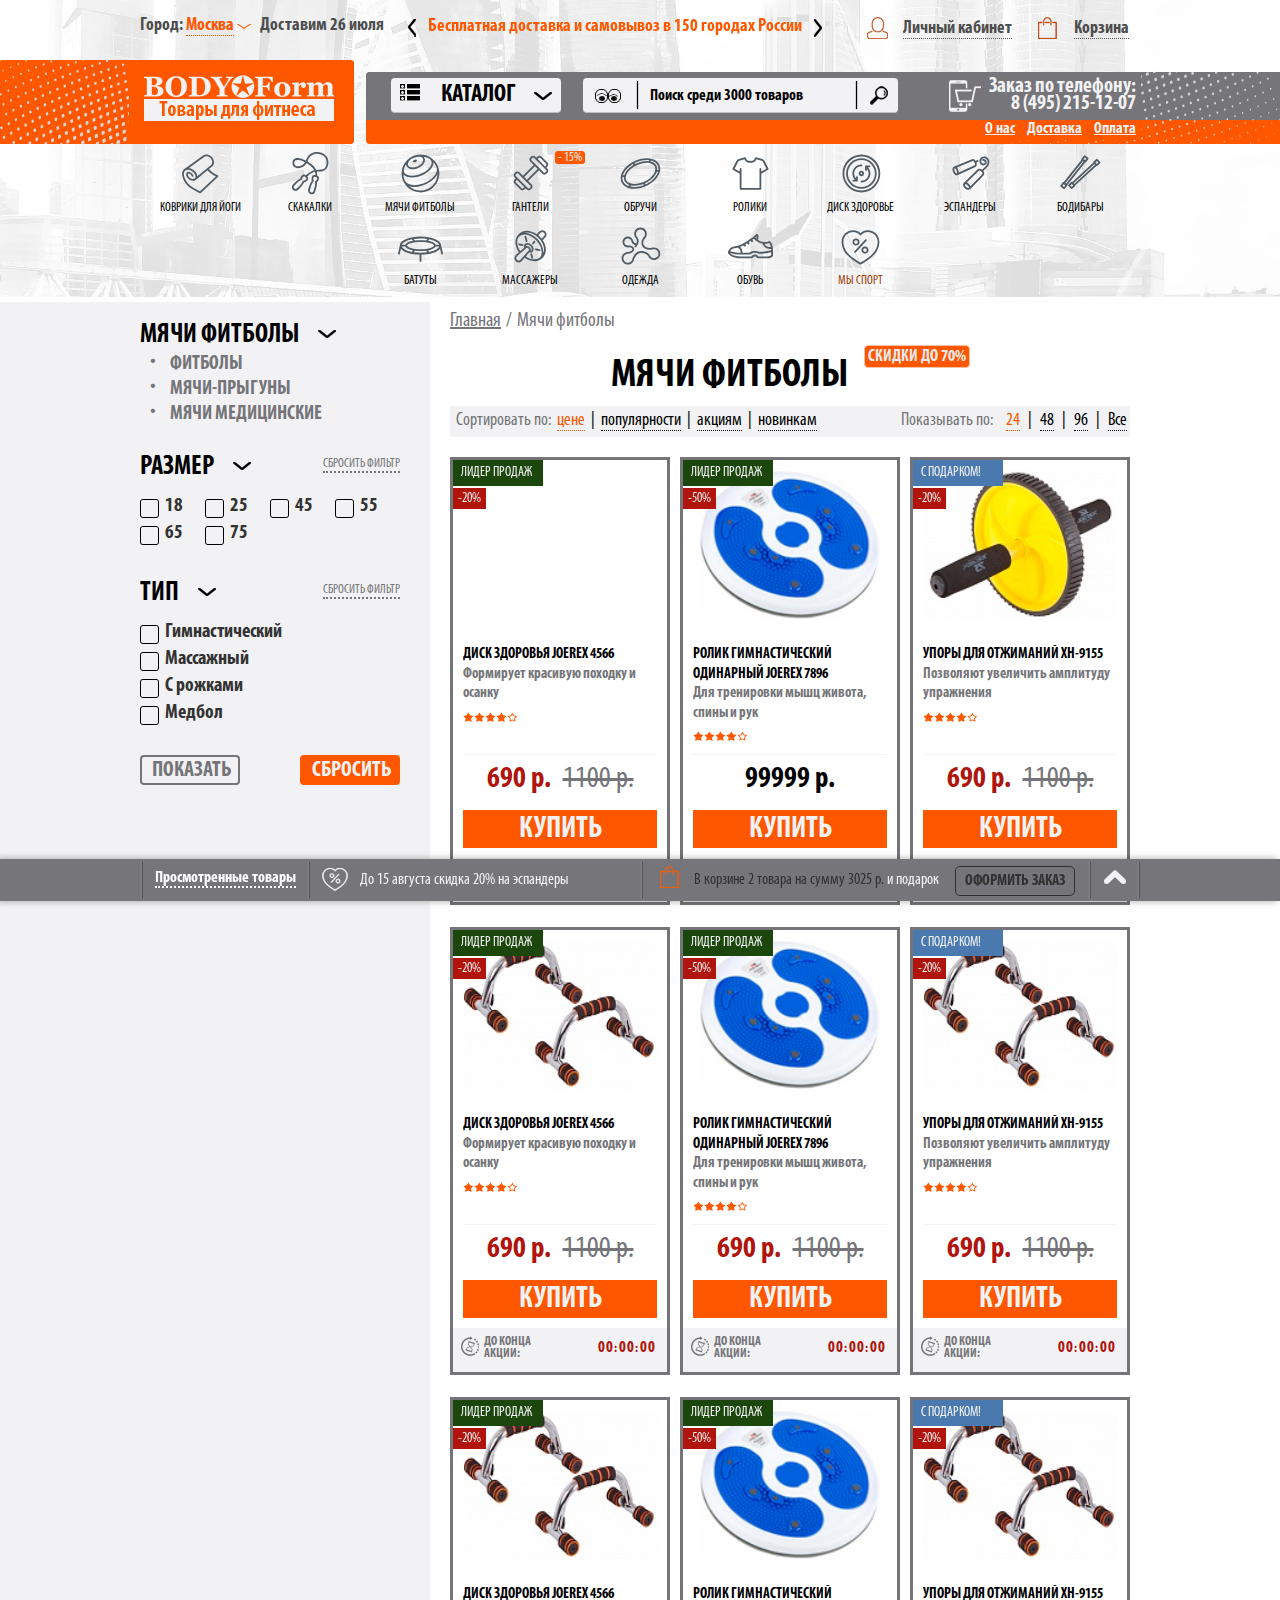
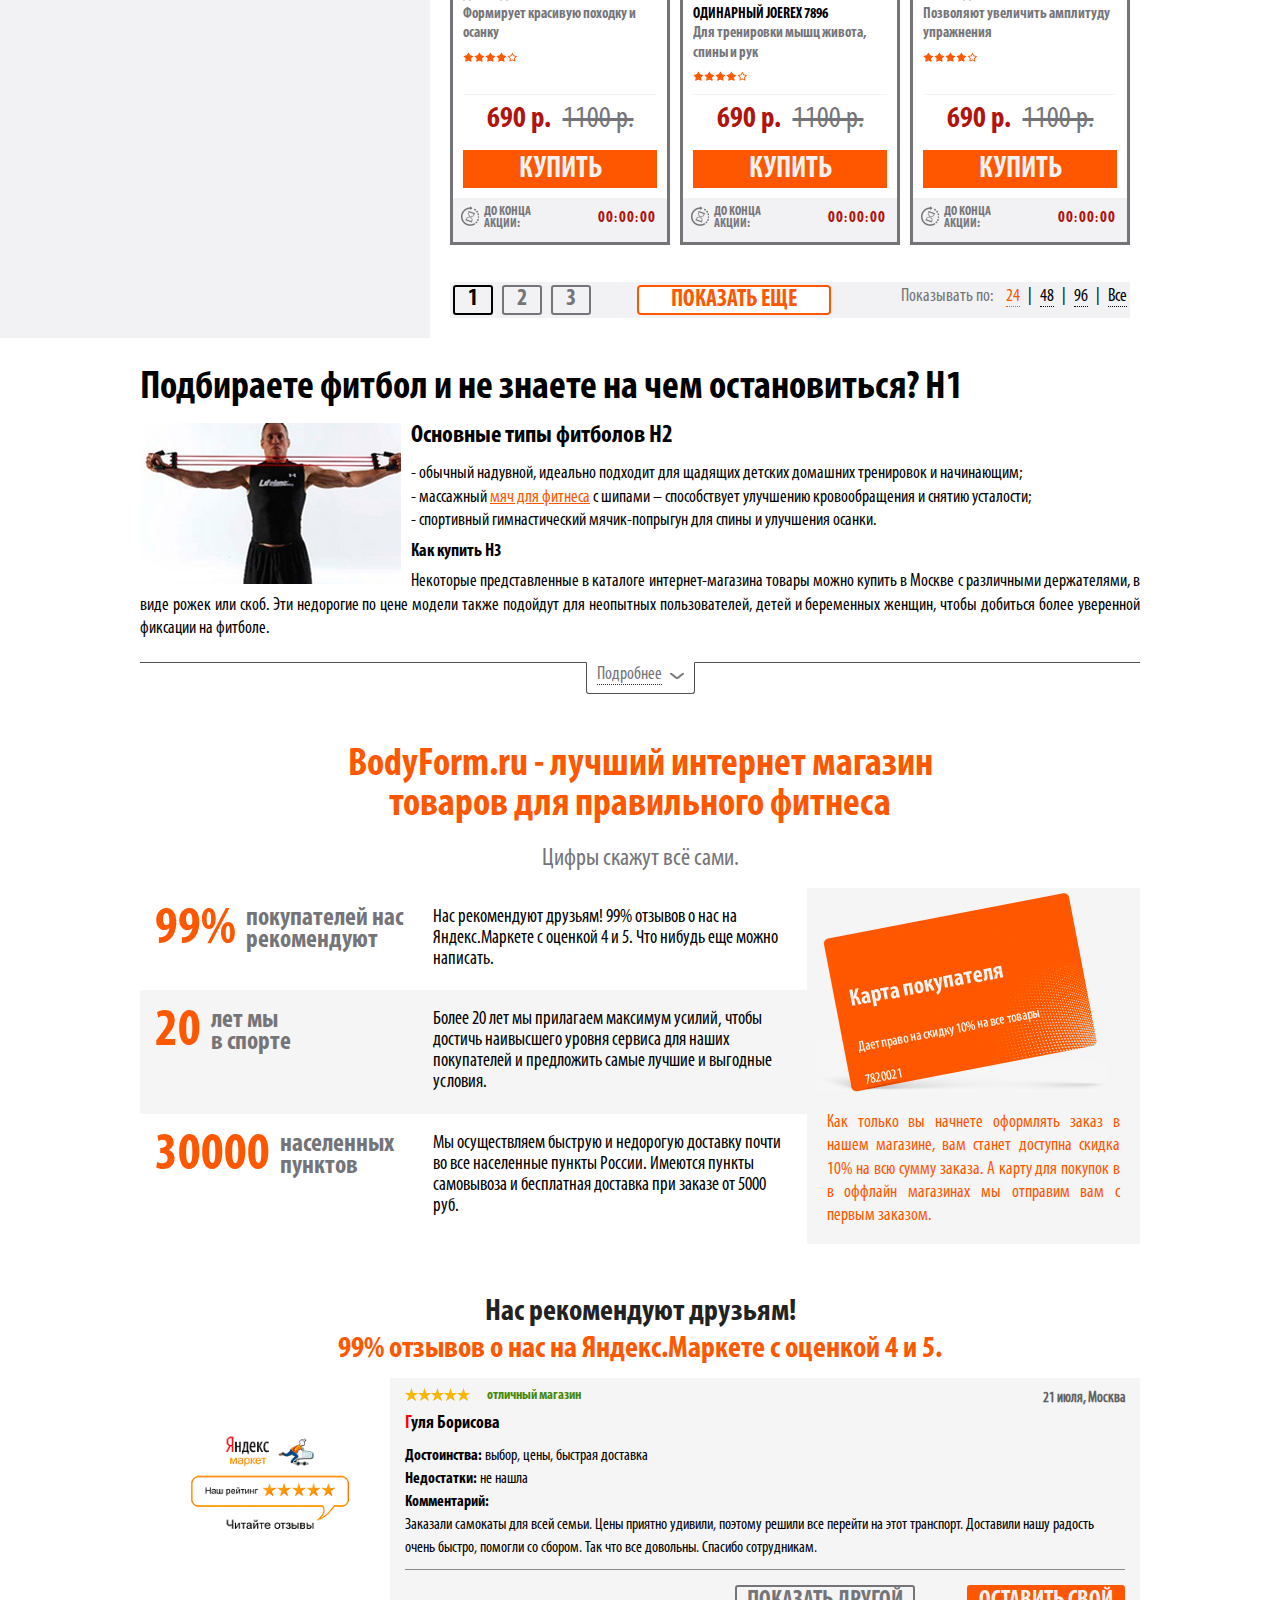
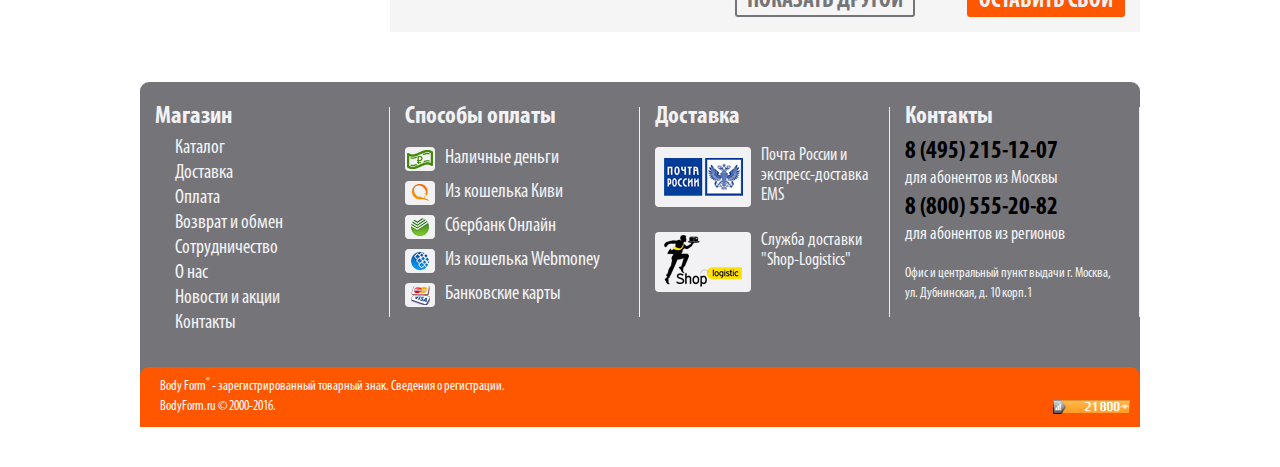
==== commit f0313ab0: "repair" ====
--- a/bf/catalog.html
+++ b/bf/catalog.html
@@ -440,7 +440,7 @@
                                 <div class="img">
                                     <div class="preview-gallery">
                                         <figure class="img-item">
-                                            <img src="demo/product_img1.png" alt=""/>
+                                            <img src="http://anti-vk.ru/upload/iblock/2c3/2c3c74c84c6d842193d86d9c9f8dff0c.jpg" alt=""/>
                                         </figure>
                                         <figure class="img-item">
                                             <img src="demo/product_img2.png" alt=""/>
@@ -1614,6 +1614,23 @@
         </div>
     </div>
 
+    <div class="modal fade modal-form" id="modal_alert" tabindex="-1" role="dialog" aria-hidden="true">
+        <div class="modal-dialog">
+            <div class="modal-content">
+                <div class="modal-header">
+                    <a href="#" class="btn-close" data-dismiss="modal" aria-hidden="true"><i class="icon icon-close"></i></a>
+                    Благодарим вас за заказ!
+                    <div class="name">Наши менеджеры вскоре свяжутся с вами.</div>
+                </div>
+                <div class="bot">
+                    <button class="btn btn-continue" data-dismiss="modal">Продолжить просмотр</button>
+                </div>
+                <div class="panel-info">
+                    График обработки заказов: с понедельника по пятницу с 9.00 до 18.00 по Московскому времени.
+                </div>
+            </div>
+        </div>
+    </div>
     <script src="assets/js/jquery-2.2.4.min.js"></script>
     <script src="assets/plugins/bootstrap/js/bootstrap.min.js"></script>
     <script src="assets/plugins/slick/slick.js"></script>
